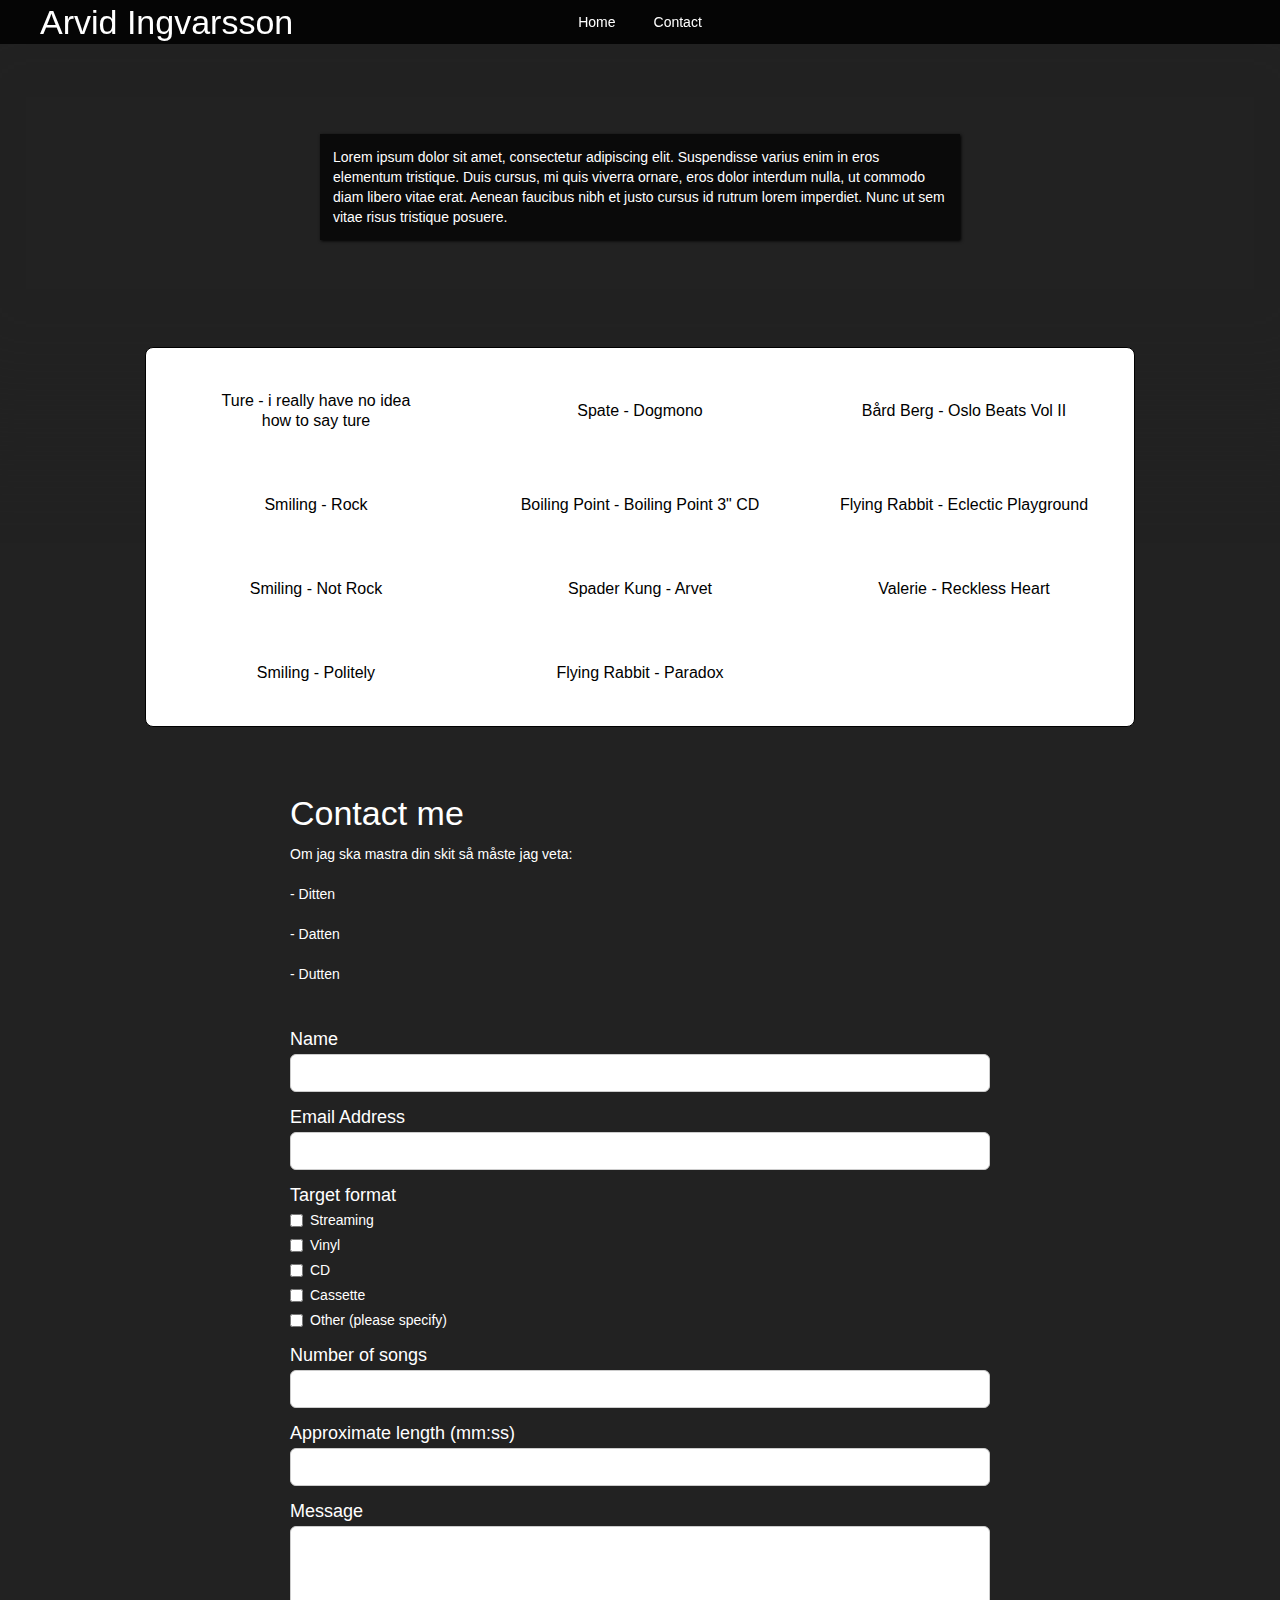
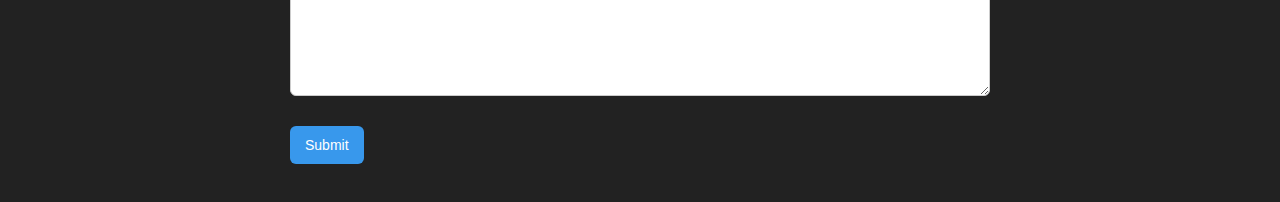
==== index.html @ 1d47afd8 "Update index.html" ====
<!DOCTYPE html>
<!-- This site was created in Webflow. https://www.webflow.com --><!-- Last Published: Thu Dec 22 2022 14:06:25 GMT+0000 (Coordinated Universal Time) -->
<html data-wf-domain="arvid-ingvarsson.webflow.io" data-wf-page="63764528695554fb6de596e9"
    data-wf-site="637645286955544e94e596e8">

<head>
    <meta charset="utf-8" />
    <title>Arvid Ingvarsson</title>
    <meta content="width=device-width, initial-scale=1" name="viewport" />
    <meta content="Webflow" name="generator" />
    <link href="/style.css"
        rel="stylesheet" type="text/css" />
    <script src="https://ajax.googleapis.com/ajax/libs/webfont/1.6.26/webfont.js" type="text/javascript"></script>
    <script
        type="text/javascript">WebFont.load({ google: { families: ["Jost:100,200,300,regular,500,600,700,800,900,100italic,200italic,300italic,italic,500italic,600italic,700italic,800italic,900italic:latin,latin-ext"] } });</script>
    <!--[if lt IE 9]><script src="https://cdnjs.cloudflare.com/ajax/libs/html5shiv/3.7.3/html5shiv.min.js" type="text/javascript"></script><![endif]-->
    <script
        type="text/javascript">!function (o, c) { var n = c.documentElement, t = " w-mod-"; n.className += t + "js", ("ontouchstart" in o || o.DocumentTouch && c instanceof DocumentTouch) && (n.className += t + "touch") }(window, document);</script>
    <!-- <link href="https://uploads-ssl.webflow.com/img/favicon.ico" rel="shortcut icon" type="image/x-icon" />
    <link href="https://uploads-ssl.webflow.com/img/webclip.png" rel="apple-touch-icon" /> -->
</head>

<body class="body-2">
    <div data-animation="default" data-collapse="small" data-duration="200" data-easing="ease" data-easing2="ease"
        role="banner" class="navbar-4 w-nav">
        <h1 id="w-node-_581e045d-7ded-e4a6-11c8-3d75b92030b4-6de596e9" class="heading-4">Arvid Ingvarsson</h1>
        <div id="w-node-_652a7ab5-27ba-e2b8-af39-406658486a33-6de596e9" class="container-5 w-container">
            <nav role="navigation" class="nav-menu-3 w-nav-menu"><a href="#Top" class="nav-link w-nav-link">Home</a><a
                    href="#email-form" class="nav-link w-nav-link">Contact</a></nav>
            <div class="menu-button-3 w-nav-button">
                <div class="w-icon-nav-menu"></div>
            </div>
        </div>
    </div>
    <div id="Top" class="section-2 wf-section">
        <div id="w-node-ce56a211-6509-45e3-735b-39c95b36dcf4-6de596e9" class="div-block-9"></div>
        <p id="w-node-_8fbb6ea8-fc81-1628-6301-e870577dead1-6de596e9" class="paragraph-3">Lorem ipsum dolor sit amet,
            consectetur adipiscing elit. Suspendisse varius enim in eros elementum tristique. Duis cursus, mi quis
            viverra ornare, eros dolor interdum nulla, ut commodo diam libero vitae erat. Aenean faucibus nibh et justo
            cursus id rutrum lorem imperdiet. Nunc ut sem vitae risus tristique posuere.</p>
        <div id="w-node-_9caab6cd-6261-a200-32ee-3266ea07e481-6de596e9" class="w-layout-grid grid-2">
            <div id="w-node-bbf49900-6c24-9973-2e50-70e42e6c3a2b-2e6c3a2b" class="w-layout-grid grid-4"><img
                    src="https://uploads-ssl.webflow.com/637645286955544e94e596e8/6377710eb7a7963993469aaa_Ture%201%20albumcover%20AM.png"
                    loading="lazy" id="w-node-bbf49900-6c24-9973-2e50-70e42e6c3a2c-2e6c3a2b" alt=""
                    sizes="(max-width: 479px) 182px, 300px"
                    srcset="https://uploads-ssl.webflow.com/637645286955544e94e596e8/6377710eb7a7963993469aaa_Ture%201%20albumcover%20AM-p-500.png 500w, https://uploads-ssl.webflow.com/637645286955544e94e596e8/6377710eb7a7963993469aaa_Ture%201%20albumcover%20AM.png 612w"
                    class="albumcover" />
                <div id="w-node-bbf49900-6c24-9973-2e50-70e42e6c3a2d-2e6c3a2b" class="albumtext">Ture - i really have no
                    idea <br /> how to say ture</div>
            </div>
            <div id="w-node-bbf49900-6c24-9973-2e50-70e42e6c3a2b-2e6c3a2b" class="w-layout-grid grid-4"><img
                    src="https://uploads-ssl.webflow.com/637645286955544e94e596e8/639352b4c3da34b19428854d_1.%20Cover.jpg"
                    loading="lazy" id="w-node-bbf49900-6c24-9973-2e50-70e42e6c3a2c-2e6c3a2b" alt=""
                    sizes="(max-width: 479px) 182px, 300px"
                    srcset="https://uploads-ssl.webflow.com/637645286955544e94e596e8/639352b4c3da34b19428854d_1.%20Cover-p-500.jpg 500w, https://uploads-ssl.webflow.com/637645286955544e94e596e8/639352b4c3da34b19428854d_1.%20Cover-p-800.jpg 800w, https://uploads-ssl.webflow.com/637645286955544e94e596e8/639352b4c3da34b19428854d_1.%20Cover-p-1080.jpg 1080w, https://uploads-ssl.webflow.com/637645286955544e94e596e8/639352b4c3da34b19428854d_1.%20Cover-p-1600.jpg 1600w, https://uploads-ssl.webflow.com/637645286955544e94e596e8/639352b4c3da34b19428854d_1.%20Cover.jpg 1625w"
                    class="albumcover" />
                <div id="w-node-bbf49900-6c24-9973-2e50-70e42e6c3a2d-2e6c3a2b" class="albumtext">Spate - Dogmono</div>
            </div>
            <div id="w-node-bbf49900-6c24-9973-2e50-70e42e6c3a2b-2e6c3a2b" class="w-layout-grid grid-4"><img
                    src="https://uploads-ssl.webflow.com/637645286955544e94e596e8/6377710ec7a7e91275d1af2a_Oslo%20Beats%20vol.2%20albumcover%20AM.png"
                    loading="lazy" id="w-node-bbf49900-6c24-9973-2e50-70e42e6c3a2c-2e6c3a2b" alt=""
                    sizes="(max-width: 479px) 182px, 300px"
                    srcset="https://uploads-ssl.webflow.com/637645286955544e94e596e8/6377710ec7a7e91275d1af2a_Oslo%20Beats%20vol.2%20albumcover%20AM-p-500.png 500w, https://uploads-ssl.webflow.com/637645286955544e94e596e8/6377710ec7a7e91275d1af2a_Oslo%20Beats%20vol.2%20albumcover%20AM.png 613w"
                    class="albumcover" />
                <div id="w-node-bbf49900-6c24-9973-2e50-70e42e6c3a2d-2e6c3a2b" class="albumtext">Bård Berg - Oslo Beats
                    Vol II</div>
            </div>
            <div id="w-node-bbf49900-6c24-9973-2e50-70e42e6c3a2b-2e6c3a2b" class="w-layout-grid grid-4"><img
                    src="https://uploads-ssl.webflow.com/637645286955544e94e596e8/63776d2639ff1ecfc03de0af_Rock%20albumcover%20AM.png"
                    loading="lazy" id="w-node-bbf49900-6c24-9973-2e50-70e42e6c3a2c-2e6c3a2b" alt=""
                    sizes="(max-width: 479px) 182px, 300px"
                    srcset="https://uploads-ssl.webflow.com/637645286955544e94e596e8/63776d2639ff1ecfc03de0af_Rock%20albumcover%20AM-p-500.png 500w, https://uploads-ssl.webflow.com/637645286955544e94e596e8/63776d2639ff1ecfc03de0af_Rock%20albumcover%20AM.png 612w"
                    class="albumcover" />
                <div id="w-node-bbf49900-6c24-9973-2e50-70e42e6c3a2d-2e6c3a2b" class="albumtext">Smiling - Rock</div>
            </div>
            <div id="w-node-bbf49900-6c24-9973-2e50-70e42e6c3a2b-2e6c3a2b" class="w-layout-grid grid-4"><img
                    src="https://uploads-ssl.webflow.com/637645286955544e94e596e8/639ce61a66f41617b5eb5b86_R-17719606-1615046240-5842.jpeg.jpeg"
                    loading="lazy" id="w-node-bbf49900-6c24-9973-2e50-70e42e6c3a2c-2e6c3a2b" alt=""
                    sizes="(max-width: 479px) 182px, 300px"
                    srcset="https://uploads-ssl.webflow.com/637645286955544e94e596e8/639ce61a66f41617b5eb5b86_R-17719606-1615046240-5842.jpeg-p-500.jpeg 500w, https://uploads-ssl.webflow.com/637645286955544e94e596e8/639ce61a66f41617b5eb5b86_R-17719606-1615046240-5842.jpeg.jpeg 600w"
                    class="albumcover" />
                <div id="w-node-bbf49900-6c24-9973-2e50-70e42e6c3a2d-2e6c3a2b" class="albumtext">Boiling Point - Boiling
                    Point 3&quot; CD</div>
            </div>
            <div id="w-node-bbf49900-6c24-9973-2e50-70e42e6c3a2b-2e6c3a2b" class="w-layout-grid grid-4"><img
                    src="https://uploads-ssl.webflow.com/637645286955544e94e596e8/637786628dbc351fea19c831_Eclectic%20Playground%20albumcover%20AM.png"
                    loading="lazy" id="w-node-bbf49900-6c24-9973-2e50-70e42e6c3a2c-2e6c3a2b" alt=""
                    sizes="(max-width: 479px) 182px, 300px"
                    srcset="https://uploads-ssl.webflow.com/637645286955544e94e596e8/637786628dbc351fea19c831_Eclectic%20Playground%20albumcover%20AM-p-500.png 500w, https://uploads-ssl.webflow.com/637645286955544e94e596e8/637786628dbc351fea19c831_Eclectic%20Playground%20albumcover%20AM.png 612w"
                    class="albumcover" />
                <div id="w-node-bbf49900-6c24-9973-2e50-70e42e6c3a2d-2e6c3a2b" class="albumtext">Flying Rabbit -
                    Eclectic Playground</div>
            </div>
            <div id="w-node-bbf49900-6c24-9973-2e50-70e42e6c3a2b-2e6c3a2b" class="w-layout-grid grid-4"><img
                    src="https://uploads-ssl.webflow.com/637645286955544e94e596e8/6377710e2e01c59d295b48eb_Not%20Rock%20albumcover%20AM.png"
                    loading="lazy" id="w-node-bbf49900-6c24-9973-2e50-70e42e6c3a2c-2e6c3a2b" alt=""
                    sizes="(max-width: 479px) 182px, 300px"
                    srcset="https://uploads-ssl.webflow.com/637645286955544e94e596e8/6377710e2e01c59d295b48eb_Not%20Rock%20albumcover%20AM-p-500.png 500w, https://uploads-ssl.webflow.com/637645286955544e94e596e8/6377710e2e01c59d295b48eb_Not%20Rock%20albumcover%20AM-p-800.png 800w, https://uploads-ssl.webflow.com/637645286955544e94e596e8/6377710e2e01c59d295b48eb_Not%20Rock%20albumcover%20AM.png 877w"
                    class="albumcover" />
                <div id="w-node-bbf49900-6c24-9973-2e50-70e42e6c3a2d-2e6c3a2b" class="albumtext">Smiling - Not Rock
                </div>
            </div>
            <div id="w-node-bbf49900-6c24-9973-2e50-70e42e6c3a2b-2e6c3a2b" class="w-layout-grid grid-4"><img
                    src="https://uploads-ssl.webflow.com/637645286955544e94e596e8/6377710ec7a7e92412d1af2b_Arvet%20albumcover%20AM.png"
                    loading="lazy" id="w-node-bbf49900-6c24-9973-2e50-70e42e6c3a2c-2e6c3a2b" alt=""
                    sizes="(max-width: 479px) 182px, 300px"
                    srcset="https://uploads-ssl.webflow.com/637645286955544e94e596e8/6377710ec7a7e92412d1af2b_Arvet%20albumcover%20AM-p-500.png 500w, https://uploads-ssl.webflow.com/637645286955544e94e596e8/6377710ec7a7e92412d1af2b_Arvet%20albumcover%20AM.png 612w"
                    class="albumcover" />
                <div id="w-node-bbf49900-6c24-9973-2e50-70e42e6c3a2d-2e6c3a2b" class="albumtext">Spader Kung - Arvet
                </div>
            </div>
            <div id="w-node-bbf49900-6c24-9973-2e50-70e42e6c3a2b-2e6c3a2b" class="w-layout-grid grid-4"><img
                    src="https://uploads-ssl.webflow.com/637645286955544e94e596e8/637786613a20ba01862d1e10_Reckless%20Heart%20albumcover%20AM.png"
                    loading="lazy" id="w-node-bbf49900-6c24-9973-2e50-70e42e6c3a2c-2e6c3a2b" alt=""
                    sizes="(max-width: 479px) 182px, 300px"
                    srcset="https://uploads-ssl.webflow.com/637645286955544e94e596e8/637786613a20ba01862d1e10_Reckless%20Heart%20albumcover%20AM-p-500.png 500w, https://uploads-ssl.webflow.com/637645286955544e94e596e8/637786613a20ba01862d1e10_Reckless%20Heart%20albumcover%20AM.png 613w"
                    class="albumcover" />
                <div id="w-node-bbf49900-6c24-9973-2e50-70e42e6c3a2d-2e6c3a2b" class="albumtext">Valerie - Reckless
                    Heart</div>
            </div>
            <div id="w-node-bbf49900-6c24-9973-2e50-70e42e6c3a2b-2e6c3a2b" class="w-layout-grid grid-4"><img
                    src="https://uploads-ssl.webflow.com/637645286955544e94e596e8/6377710e2c8a5c05e8183d41_Politely%20albumcover%20AM.png"
                    loading="lazy" id="w-node-bbf49900-6c24-9973-2e50-70e42e6c3a2c-2e6c3a2b" alt=""
                    sizes="(max-width: 479px) 182px, 300px"
                    srcset="https://uploads-ssl.webflow.com/637645286955544e94e596e8/6377710e2c8a5c05e8183d41_Politely%20albumcover%20AM-p-500.png 500w, https://uploads-ssl.webflow.com/637645286955544e94e596e8/6377710e2c8a5c05e8183d41_Politely%20albumcover%20AM.png 613w"
                    class="albumcover" />
                <div id="w-node-bbf49900-6c24-9973-2e50-70e42e6c3a2d-2e6c3a2b" class="albumtext">Smiling - Politely
                </div>
            </div>
            <div id="w-node-bbf49900-6c24-9973-2e50-70e42e6c3a2b-2e6c3a2b" class="w-layout-grid grid-4"><img
                    src="https://uploads-ssl.webflow.com/637645286955544e94e596e8/6377866215fcfe7c5c0c8e06_Paradox%20albumcover%20AM.png"
                    loading="lazy" id="w-node-bbf49900-6c24-9973-2e50-70e42e6c3a2c-2e6c3a2b" alt=""
                    sizes="(max-width: 479px) 182px, 300px"
                    srcset="https://uploads-ssl.webflow.com/637645286955544e94e596e8/6377866215fcfe7c5c0c8e06_Paradox%20albumcover%20AM-p-500.png 500w, https://uploads-ssl.webflow.com/637645286955544e94e596e8/6377866215fcfe7c5c0c8e06_Paradox%20albumcover%20AM.png 612w"
                    class="albumcover" />
                <div id="w-node-bbf49900-6c24-9973-2e50-70e42e6c3a2d-2e6c3a2b" class="albumtext">Flying Rabbit - Paradox
                </div>
            </div>
        </div>
    </div>
    <div class="form-block w-form">
        <form action="https://formsubmit.co/your@email.com" method="POST" />
        <form id="email-form" name="email-form" data-name="Email Form" method="get" class="form">
            <h2 class="contact">Contact me</h2>
            <p class="paragraph-2">Om jag ska mastra din skit så måste jag veta:<br /><br /> - Ditten<br /><br /> -
                Datten<br /><br /> - Dutten<br />‍<br /></p><label for="name"
                class="form-field-label">Name</label><input type="text" class="text-field w-input" maxlength="256"
                name="name" data-name="Name" placeholder="" id="name" required="" /><label for="email"
                class="form-field-label">Email Address</label><input type="email" class="text-field w-input"
                maxlength="256" name="email" data-name="Email" placeholder="" id="email" required="" /><label
                for="name-2" class="form-field-label">Target format</label><label class="w-checkbox"><input
                    type="checkbox" id="Streaming" name="Streaming" data-name="Streaming"
                    class="w-checkbox-input" /><span class="w-form-label" for="Streaming">Streaming</span></label><label
                class="w-checkbox"><input type="checkbox" id="Vinyl" name="Vinyl" data-name="Vinyl"
                    class="w-checkbox-input" /><span class="w-form-label" for="Vinyl">Vinyl</span></label><label
                class="w-checkbox"><input type="checkbox" id="CD" name="CD" data-name="CD"
                    class="w-checkbox-input" /><span class="w-form-label" for="CD">CD</span></label><label
                class="w-checkbox"><input type="checkbox" id="Cassette" name="Cassette" data-name="Cassette"
                    class="w-checkbox-input" /><span class="w-form-label" for="Cassette">Cassette</span></label><label
                class="w-checkbox"><input type="checkbox" id="Other" name="Other" data-name="Other"
                    class="w-checkbox-input" /><span class="w-form-label" for="Other">Other (please
                    specify)</span></label><label for="Number-of-songs" class="form-field-label">Number of
                songs</label><input type="number" class="text-field w-input" maxlength="256" name="Number-of-songs"
                data-name="Number of songs" placeholder="" id="Number-of-songs" /><label for="Approximate-length"
                class="form-field-label">Approximate length (mm:ss)</label><input type="text" class="text-field w-input"
                maxlength="256" name="Approximate-length" data-name="Approximate length" placeholder=""
                id="Approximate-length" /><label for="Message" class="form-field-label">Message</label><textarea
                id="Message" name="Message" maxlength="5000" placeholder="" required="" data-name="Message"
                class="textarea w-input"></textarea><input type="submit" value="Submit" data-wait="Please wait..."
                class="submit-button w-button" />
        </form>
        <div class="success-message-2 w-form-done">
            <div>Thank you! Your submission has been received!</div>
        </div>
        <div class="error-message w-form-fail">
            <div>Oops! Something went wrong while submitting.</div>
        </div>
    </div>
    <script src="https://d3e54v103j8qbb.cloudfront.net/js/jquery-3.5.1.min.dc5e7f18c8.js?site=637645286955544e94e596e8"
        type="text/javascript" integrity="sha256-9/aliU8dGd2tb6OSsuzixeV4y/faTqgFtohetphbbj0="
        crossorigin="anonymous"></script>
    <script src="/script.js"
        type="text/javascript"></script>
    <!--[if lte IE 9]><script src="//cdnjs.cloudflare.com/ajax/libs/placeholders/3.0.2/placeholders.min.js"></script><![endif]-->
</body>

</html>
---- style.css ----
/* Generated on: Thu Dec 22 2022 14:06:25 GMT+0000 (Coordinated Universal Time) */
/* ==========================================================================
   normalize.css v3.0.3 | MIT License | github.com/necolas/normalize.css 
   ========================================================================== */
/*! normalize.css v3.0.3 | MIT License | github.com/necolas/normalize.css */html{font-family:sans-serif;-ms-text-size-adjust:100%;-webkit-text-size-adjust:100%}body{margin:0}article,aside,details,figcaption,figure,footer,header,hgroup,main,menu,nav,section,summary{display:block}audio,canvas,progress,video{display:inline-block;vertical-align:baseline}audio:not([controls]){display:none;height:0}[hidden],template{display:none}a{background-color:transparent}a:active,a:hover{outline:0}abbr[title]{border-bottom:1px dotted}b,strong{font-weight:bold}dfn{font-style:italic}h1{font-size:2em;margin:.67em 0}mark{background:#ff0;color:#000}small{font-size:80%}sub,sup{font-size:75%;line-height:0;position:relative;vertical-align:baseline}sup{top:-0.5em}sub{bottom:-0.25em}img{border:0}svg:not(:root){overflow:hidden}figure{margin:1em 40px}hr{box-sizing:content-box;height:0}pre{overflow:auto}code,kbd,pre,samp{font-family:monospace, monospace;font-size:1em}button,input,optgroup,select,textarea{color:inherit;font:inherit;margin:0}button{overflow:visible}button,select{text-transform:none}button,html input[type="button"],input[type="reset"]{-webkit-appearance:button;cursor:pointer}button[disabled],html input[disabled]{cursor:default}button::-moz-focus-inner,input::-moz-focus-inner{border:0;padding:0}input{line-height:normal}input[type='checkbox'],input[type='radio']{box-sizing:border-box;padding:0}input[type='number']::-webkit-inner-spin-button,input[type='number']::-webkit-outer-spin-button{height:auto}input[type='search']{-webkit-appearance:none}input[type='search']::-webkit-search-cancel-button,input[type='search']::-webkit-search-decoration{-webkit-appearance:none}fieldset{border:1px solid #c0c0c0;margin:0 2px;padding:.35em .625em .75em}legend{border:0;padding:0}textarea{overflow:auto}optgroup{font-weight:bold}table{border-collapse:collapse;border-spacing:0}td,th{padding:0}

/* ==========================================================================
   Start of base Webflow CSS - If you're looking for some ultra-clean CSS, skip the boilerplate and see the unminified code below.
   ========================================================================== */
   @font-face{font-family:'webflow-icons';src:url("[data-uri]") format('truetype');font-weight:normal;font-style:normal}[class^="w-icon-"],[class*=" w-icon-"]{font-family:'webflow-icons' !important;speak:none;font-style:normal;font-weight:normal;font-variant:normal;text-transform:none;line-height:1;-webkit-font-smoothing:antialiased;-moz-osx-font-smoothing:grayscale}.w-icon-slider-right:before{content:"\e600"}.w-icon-slider-left:before{content:"\e601"}.w-icon-nav-menu:before{content:"\e602"}.w-icon-arrow-down:before,.w-icon-dropdown-toggle:before{content:"\e603"}.w-icon-file-upload-remove:before{content:"\e900"}.w-icon-file-upload-icon:before{content:"\e903"}*{-webkit-box-sizing:border-box;-moz-box-sizing:border-box;box-sizing:border-box}html{height:100%}body{margin:0;min-height:100%;background-color:#fff;font-family:Arial,sans-serif;font-size:14px;line-height:20px;color:#333}img{max-width:100%;vertical-align:middle;display:inline-block}html.w-mod-touch *{background-attachment:scroll !important}.w-block{display:block}.w-inline-block{max-width:100%;display:inline-block}.w-clearfix:before,.w-clearfix:after{content:" ";display:table;grid-column-start:1;grid-row-start:1;grid-column-end:2;grid-row-end:2}.w-clearfix:after{clear:both}.w-hidden{display:none}.w-button{display:inline-block;padding:9px 15px;background-color:#3898EC;color:white;border:0;line-height:inherit;text-decoration:none;cursor:pointer;border-radius:0}input.w-button{-webkit-appearance:button}html[data-w-dynpage] [data-w-cloak]{color:transparent !important}.w-webflow-badge,.w-webflow-badge *{position:static;left:auto;top:auto;right:auto;bottom:auto;z-index:auto;display:block;visibility:visible;overflow:visible;overflow-x:visible;overflow-y:visible;box-sizing:border-box;width:auto;height:auto;max-height:none;max-width:none;min-height:0;min-width:0;margin:0;padding:0;float:none;clear:none;border:0 none transparent;border-radius:0;background:none;background-image:none;background-position:0% 0%;background-size:auto auto;background-repeat:repeat;background-origin:padding-box;background-clip:border-box;background-attachment:scroll;background-color:transparent;box-shadow:none;opacity:1;transform:none;transition:none;direction:ltr;font-family:inherit;font-weight:inherit;color:inherit;font-size:inherit;line-height:inherit;font-style:inherit;font-variant:inherit;text-align:inherit;letter-spacing:inherit;text-decoration:inherit;text-indent:0;text-transform:inherit;list-style-type:disc;text-shadow:none;font-smoothing:auto;vertical-align:baseline;cursor:inherit;white-space:inherit;word-break:normal;word-spacing:normal;word-wrap:normal}.w-webflow-badge{position:fixed !important;display:inline-block !important;visibility:visible !important;z-index:2147483647 !important;top:auto !important;right:12px !important;bottom:12px !important;left:auto !important;color:#AAADB0 !important;background-color:#fff !important;border-radius:3px !important;padding:6px 8px 6px 6px !important;font-size:12px !important;opacity:1 !important;line-height:14px !important;text-decoration:none !important;transform:none !important;margin:0 !important;width:auto !important;height:auto !important;overflow:visible !important;white-space:nowrap;box-shadow:0 0 0 1px rgba(0,0,0,0.1),0 1px 3px rgba(0,0,0,0.1);cursor:pointer}.w-webflow-badge>img{display:inline-block !important;visibility:visible !important;opacity:1 !important;vertical-align:middle !important}h1,h2,h3,h4,h5,h6{font-weight:bold;margin-bottom:10px}h1{font-size:38px;line-height:44px;margin-top:20px}h2{font-size:32px;line-height:36px;margin-top:20px}h3{font-size:24px;line-height:30px;margin-top:20px}h4{font-size:18px;line-height:24px;margin-top:10px}h5{font-size:14px;line-height:20px;margin-top:10px}h6{font-size:12px;line-height:18px;margin-top:10px}p{margin-top:0;margin-bottom:10px}blockquote{margin:0 0 10px 0;padding:10px 20px;border-left:5px solid #E2E2E2;font-size:18px;line-height:22px}figure{margin:0;margin-bottom:10px}figcaption{margin-top:5px;text-align:center}ul,ol{margin-top:0px;margin-bottom:10px;padding-left:40px}.w-list-unstyled{padding-left:0;list-style:none}.w-embed:before,.w-embed:after{content:" ";display:table;grid-column-start:1;grid-row-start:1;grid-column-end:2;grid-row-end:2}.w-embed:after{clear:both}.w-video{width:100%;position:relative;padding:0}.w-video iframe,.w-video object,.w-video embed{position:absolute;top:0;left:0;width:100%;height:100%;border:none}fieldset{padding:0;margin:0;border:0}button,[type='button'],[type='reset']{border:0;cursor:pointer;-webkit-appearance:button}.w-form{margin:0 0 15px}.w-form-done{display:none;padding:20px;text-align:center;background-color:#dddddd}.w-form-fail{display:none;margin-top:10px;padding:10px;background-color:#ffdede}label{display:block;margin-bottom:5px;font-weight:bold}.w-input,.w-select{display:block;width:100%;height:38px;padding:8px 12px;margin-bottom:10px;font-size:14px;line-height:1.42857143;color:#333333;vertical-align:middle;background-color:#ffffff;border:1px solid #cccccc}.w-input:-moz-placeholder,.w-select:-moz-placeholder{color:#999}.w-input::-moz-placeholder,.w-select::-moz-placeholder{color:#999;opacity:1}.w-input:-ms-input-placeholder,.w-select:-ms-input-placeholder{color:#999}.w-input::-webkit-input-placeholder,.w-select::-webkit-input-placeholder{color:#999}.w-input:focus,.w-select:focus{border-color:#3898EC;outline:0}.w-input[disabled],.w-select[disabled],.w-input[readonly],.w-select[readonly],fieldset[disabled] .w-input,fieldset[disabled] .w-select{cursor:not-allowed}.w-input[disabled]:not(.w-input-disabled),.w-select[disabled]:not(.w-input-disabled),.w-input[readonly],.w-select[readonly],fieldset[disabled]:not(.w-input-disabled) .w-input,fieldset[disabled]:not(.w-input-disabled) .w-select{background-color:#eeeeee}textarea.w-input,textarea.w-select{height:auto}.w-select{background-color:#f3f3f3}.w-select[multiple]{height:auto}.w-form-label{display:inline-block;cursor:pointer;font-weight:normal;margin-bottom:0px}.w-radio{display:block;margin-bottom:5px;padding-left:20px}.w-radio:before,.w-radio:after{content:" ";display:table;grid-column-start:1;grid-row-start:1;grid-column-end:2;grid-row-end:2}.w-radio:after{clear:both}.w-radio-input{margin:4px 0 0;margin-top:1px \9;line-height:normal;float:left;margin-left:-20px}.w-radio-input{margin-top:3px}.w-file-upload{display:block;margin-bottom:10px}.w-file-upload-input{width:.1px;height:.1px;opacity:0;overflow:hidden;position:absolute;z-index:-100}.w-file-upload-default,.w-file-upload-uploading,.w-file-upload-success{display:inline-block;color:#333333}.w-file-upload-error{display:block;margin-top:10px}.w-file-upload-default.w-hidden,.w-file-upload-uploading.w-hidden,.w-file-upload-error.w-hidden,.w-file-upload-success.w-hidden{display:none}.w-file-upload-uploading-btn{display:flex;font-size:14px;font-weight:normal;cursor:pointer;margin:0;padding:8px 12px;border:1px solid #cccccc;background-color:#fafafa}.w-file-upload-file{display:flex;flex-grow:1;justify-content:space-between;margin:0;padding:8px 9px 8px 11px;border:1px solid #cccccc;background-color:#fafafa}.w-file-upload-file-name{font-size:14px;font-weight:normal;display:block}.w-file-remove-link{margin-top:3px;margin-left:10px;width:auto;height:auto;padding:3px;display:block;cursor:pointer}.w-icon-file-upload-remove{margin:auto;font-size:10px}.w-file-upload-error-msg{display:inline-block;color:#ea384c;padding:2px 0}.w-file-upload-info{display:inline-block;line-height:38px;padding:0 12px}.w-file-upload-label{display:inline-block;font-size:14px;font-weight:normal;cursor:pointer;margin:0;padding:8px 12px;border:1px solid #cccccc;background-color:#fafafa}.w-icon-file-upload-icon,.w-icon-file-upload-uploading{display:inline-block;margin-right:8px;width:20px}.w-icon-file-upload-uploading{height:20px}.w-container{margin-left:auto;margin-right:auto;max-width:940px}.w-container:before,.w-container:after{content:" ";display:table;grid-column-start:1;grid-row-start:1;grid-column-end:2;grid-row-end:2}.w-container:after{clear:both}.w-container .w-row{margin-left:-10px;margin-right:-10px}.w-row:before,.w-row:after{content:" ";display:table;grid-column-start:1;grid-row-start:1;grid-column-end:2;grid-row-end:2}.w-row:after{clear:both}.w-row .w-row{margin-left:0;margin-right:0}.w-col{position:relative;float:left;width:100%;min-height:1px;padding-left:10px;padding-right:10px}.w-col .w-col{padding-left:0;padding-right:0}.w-col-1{width:8.33333333%}.w-col-2{width:16.66666667%}.w-col-3{width:25%}.w-col-4{width:33.33333333%}.w-col-5{width:41.66666667%}.w-col-6{width:50%}.w-col-7{width:58.33333333%}.w-col-8{width:66.66666667%}.w-col-9{width:75%}.w-col-10{width:83.33333333%}.w-col-11{width:91.66666667%}.w-col-12{width:100%}.w-hidden-main{display:none !important}@media screen and (max-width:991px){.w-container{max-width:728px}.w-hidden-main{display:inherit !important}.w-hidden-medium{display:none !important}.w-col-medium-1{width:8.33333333%}.w-col-medium-2{width:16.66666667%}.w-col-medium-3{width:25%}.w-col-medium-4{width:33.33333333%}.w-col-medium-5{width:41.66666667%}.w-col-medium-6{width:50%}.w-col-medium-7{width:58.33333333%}.w-col-medium-8{width:66.66666667%}.w-col-medium-9{width:75%}.w-col-medium-10{width:83.33333333%}.w-col-medium-11{width:91.66666667%}.w-col-medium-12{width:100%}.w-col-stack{width:100%;left:auto;right:auto}}@media screen and (max-width:767px){.w-hidden-main{display:inherit !important}.w-hidden-medium{display:inherit !important}.w-hidden-small{display:none !important}.w-row,.w-container .w-row{margin-left:0;margin-right:0}.w-col{width:100%;left:auto;right:auto}.w-col-small-1{width:8.33333333%}.w-col-small-2{width:16.66666667%}.w-col-small-3{width:25%}.w-col-small-4{width:33.33333333%}.w-col-small-5{width:41.66666667%}.w-col-small-6{width:50%}.w-col-small-7{width:58.33333333%}.w-col-small-8{width:66.66666667%}.w-col-small-9{width:75%}.w-col-small-10{width:83.33333333%}.w-col-small-11{width:91.66666667%}.w-col-small-12{width:100%}}@media screen and (max-width:479px){.w-container{max-width:none}.w-hidden-main{display:inherit !important}.w-hidden-medium{display:inherit !important}.w-hidden-small{display:inherit !important}.w-hidden-tiny{display:none !important}.w-col{width:100%}.w-col-tiny-1{width:8.33333333%}.w-col-tiny-2{width:16.66666667%}.w-col-tiny-3{width:25%}.w-col-tiny-4{width:33.33333333%}.w-col-tiny-5{width:41.66666667%}.w-col-tiny-6{width:50%}.w-col-tiny-7{width:58.33333333%}.w-col-tiny-8{width:66.66666667%}.w-col-tiny-9{width:75%}.w-col-tiny-10{width:83.33333333%}.w-col-tiny-11{width:91.66666667%}.w-col-tiny-12{width:100%}}.w-widget{position:relative}.w-widget-map{width:100%;height:400px}.w-widget-map label{width:auto;display:inline}.w-widget-map img{max-width:inherit}.w-widget-map .gm-style-iw{text-align:center}.w-widget-map .gm-style-iw>button{display:none !important}.w-widget-twitter{overflow:hidden}.w-widget-twitter-count-shim{display:inline-block;vertical-align:top;position:relative;width:28px;height:20px;text-align:center;background:white;border:#758696 solid 1px;border-radius:3px}.w-widget-twitter-count-shim *{pointer-events:none;-webkit-user-select:none;-moz-user-select:none;-ms-user-select:none;user-select:none}.w-widget-twitter-count-shim .w-widget-twitter-count-inner{position:relative;font-size:15px;line-height:12px;text-align:center;color:#999;font-family:serif}.w-widget-twitter-count-shim .w-widget-twitter-count-clear{position:relative;display:block}.w-widget-twitter-count-shim.w--large{width:36px;height:28px}.w-widget-twitter-count-shim.w--large .w-widget-twitter-count-inner{font-size:18px;line-height:18px}.w-widget-twitter-count-shim:not(.w--vertical){margin-left:5px;margin-right:8px}.w-widget-twitter-count-shim:not(.w--vertical).w--large{margin-left:6px}.w-widget-twitter-count-shim:not(.w--vertical):before,.w-widget-twitter-count-shim:not(.w--vertical):after{top:50%;left:0;border:solid transparent;content:' ';height:0;width:0;position:absolute;pointer-events:none}.w-widget-twitter-count-shim:not(.w--vertical):before{border-color:rgba(117,134,150,0);border-right-color:#5d6c7b;border-width:4px;margin-left:-9px;margin-top:-4px}.w-widget-twitter-count-shim:not(.w--vertical).w--large:before{border-width:5px;margin-left:-10px;margin-top:-5px}.w-widget-twitter-count-shim:not(.w--vertical):after{border-color:rgba(255,255,255,0);border-right-color:white;border-width:4px;margin-left:-8px;margin-top:-4px}.w-widget-twitter-count-shim:not(.w--vertical).w--large:after{border-width:5px;margin-left:-9px;margin-top:-5px}.w-widget-twitter-count-shim.w--vertical{width:61px;height:33px;margin-bottom:8px}.w-widget-twitter-count-shim.w--vertical:before,.w-widget-twitter-count-shim.w--vertical:after{top:100%;left:50%;border:solid transparent;content:' ';height:0;width:0;position:absolute;pointer-events:none}.w-widget-twitter-count-shim.w--vertical:before{border-color:rgba(117,134,150,0);border-top-color:#5d6c7b;border-width:5px;margin-left:-5px}.w-widget-twitter-count-shim.w--vertical:after{border-color:rgba(255,255,255,0);border-top-color:white;border-width:4px;margin-left:-4px}.w-widget-twitter-count-shim.w--vertical .w-widget-twitter-count-inner{font-size:18px;line-height:22px}.w-widget-twitter-count-shim.w--vertical.w--large{width:76px}.w-background-video{position:relative;overflow:hidden;height:500px;color:white}.w-background-video>video{background-size:cover;background-position:50% 50%;position:absolute;margin:auto;width:100%;height:100%;right:-100%;bottom:-100%;top:-100%;left:-100%;object-fit:cover;z-index:-100}.w-background-video>video::-webkit-media-controls-start-playback-button{display:none !important;-webkit-appearance:none}.w-background-video--control{position:absolute;bottom:1em;right:1em;background-color:transparent;padding:0}.w-background-video--control>[hidden]{display:none !important}.w-slider{position:relative;height:300px;text-align:center;background:#dddddd;clear:both;-webkit-tap-highlight-color:rgba(0,0,0,0);tap-highlight-color:rgba(0,0,0,0)}.w-slider-mask{position:relative;display:block;overflow:hidden;z-index:1;left:0;right:0;height:100%;white-space:nowrap}.w-slide{position:relative;display:inline-block;vertical-align:top;width:100%;height:100%;white-space:normal;text-align:left}.w-slider-nav{position:absolute;z-index:2;top:auto;right:0;bottom:0;left:0;margin:auto;padding-top:10px;height:40px;text-align:center;-webkit-tap-highlight-color:rgba(0,0,0,0);tap-highlight-color:rgba(0,0,0,0)}.w-slider-nav.w-round>div{border-radius:100%}.w-slider-nav.w-num>div{width:auto;height:auto;padding:.2em .5em;font-size:inherit;line-height:inherit}.w-slider-nav.w-shadow>div{box-shadow:0 0 3px rgba(51,51,51,0.4)}.w-slider-nav-invert{color:#fff}.w-slider-nav-invert>div{background-color:rgba(34,34,34,0.4)}.w-slider-nav-invert>div.w-active{background-color:#222}.w-slider-dot{position:relative;display:inline-block;width:1em;height:1em;background-color:rgba(255,255,255,0.4);cursor:pointer;margin:0 3px .5em;transition:background-color 100ms,color 100ms}.w-slider-dot.w-active{background-color:#fff}.w-slider-dot:focus{outline:none;box-shadow:0 0 0 2px #fff}.w-slider-dot:focus.w-active{box-shadow:none}.w-slider-arrow-left,.w-slider-arrow-right{position:absolute;width:80px;top:0;right:0;bottom:0;left:0;margin:auto;cursor:pointer;overflow:hidden;color:white;font-size:40px;-webkit-tap-highlight-color:rgba(0,0,0,0);tap-highlight-color:rgba(0,0,0,0);-webkit-user-select:none;-moz-user-select:none;-ms-user-select:none;user-select:none}.w-slider-arrow-left [class^='w-icon-'],.w-slider-arrow-right [class^='w-icon-'],.w-slider-arrow-left [class*=' w-icon-'],.w-slider-arrow-right [class*=' w-icon-']{position:absolute}.w-slider-arrow-left:focus,.w-slider-arrow-right:focus{outline:0}.w-slider-arrow-left{z-index:3;right:auto}.w-slider-arrow-right{z-index:4;left:auto}.w-icon-slider-left,.w-icon-slider-right{top:0;right:0;bottom:0;left:0;margin:auto;width:1em;height:1em}.w-slider-aria-label{border:0;clip:rect(0 0 0 0);height:1px;margin:-1px;overflow:hidden;padding:0;position:absolute;width:1px}.w-slider-force-show{display:block !important}.w-dropdown{display:inline-block;position:relative;text-align:left;margin-left:auto;margin-right:auto;z-index:900}.w-dropdown-btn,.w-dropdown-toggle,.w-dropdown-link{position:relative;vertical-align:top;text-decoration:none;color:#222222;padding:20px;text-align:left;margin-left:auto;margin-right:auto;white-space:nowrap}.w-dropdown-toggle{-webkit-user-select:none;-moz-user-select:none;-ms-user-select:none;user-select:none;display:inline-block;cursor:pointer;padding-right:40px}.w-dropdown-toggle:focus{outline:0}.w-icon-dropdown-toggle{position:absolute;top:0;right:0;bottom:0;margin:auto;margin-right:20px;width:1em;height:1em}.w-dropdown-list{position:absolute;background:#dddddd;display:none;min-width:100%}.w-dropdown-list.w--open{display:block}.w-dropdown-link{padding:10px 20px;display:block;color:#222222}.w-dropdown-link.w--current{color:#0082f3}.w-dropdown-link:focus{outline:0}@media screen and (max-width:767px){.w-nav-brand{padding-left:10px}}.w-lightbox-backdrop{color:#000;cursor:auto;font-family:serif;font-size:medium;font-style:normal;font-variant:normal;font-weight:normal;letter-spacing:normal;line-height:normal;list-style:disc;text-align:start;text-indent:0;text-shadow:none;text-transform:none;visibility:visible;white-space:normal;word-break:normal;word-spacing:normal;word-wrap:normal;position:fixed;top:0;right:0;bottom:0;left:0;color:#fff;font-family:"Helvetica Neue",Helvetica,Ubuntu,"Segoe UI",Verdana,sans-serif;font-size:17px;line-height:1.2;font-weight:300;text-align:center;background:rgba(0,0,0,0.9);z-index:2000;outline:0;opacity:0;-webkit-user-select:none;-moz-user-select:none;-ms-user-select:none;-webkit-tap-highlight-color:transparent;-webkit-transform:translate(0, 0)}.w-lightbox-backdrop,.w-lightbox-container{height:100%;overflow:auto;-webkit-overflow-scrolling:touch}.w-lightbox-content{position:relative;height:100vh;overflow:hidden}.w-lightbox-view{position:absolute;width:100vw;height:100vh;opacity:0}.w-lightbox-view:before{content:"";height:100vh}.w-lightbox-group,.w-lightbox-group .w-lightbox-view,.w-lightbox-group .w-lightbox-view:before{height:86vh}.w-lightbox-frame,.w-lightbox-view:before{display:inline-block;vertical-align:middle}.w-lightbox-figure{position:relative;margin:0}.w-lightbox-group .w-lightbox-figure{cursor:pointer}.w-lightbox-img{width:auto;height:auto;max-width:none}.w-lightbox-image{display:block;float:none;max-width:100vw;max-height:100vh}.w-lightbox-group .w-lightbox-image{max-height:86vh}.w-lightbox-caption{position:absolute;right:0;bottom:0;left:0;padding:.5em 1em;background:rgba(0,0,0,0.4);text-align:left;text-overflow:ellipsis;white-space:nowrap;overflow:hidden}.w-lightbox-embed{position:absolute;top:0;right:0;bottom:0;left:0;width:100%;height:100%}.w-lightbox-control{position:absolute;top:0;width:4em;background-size:24px;background-repeat:no-repeat;background-position:center;cursor:pointer;-webkit-transition:all .3s;transition:all .3s}.w-lightbox-left{display:none;bottom:0;left:0;background-image:url("[data-uri]")}.w-lightbox-right{display:none;right:0;bottom:0;background-image:url("[data-uri]")}.w-lightbox-close{right:0;height:2.6em;background-image:url("[data-uri]");background-size:18px}.w-lightbox-strip{position:absolute;bottom:0;left:0;right:0;padding:0 1vh;line-height:0;white-space:nowrap;overflow-x:auto;overflow-y:hidden}.w-lightbox-item{display:inline-block;width:10vh;padding:2vh 1vh;box-sizing:content-box;cursor:pointer;-webkit-transform:translate3d(0, 0, 0)}.w-lightbox-active{opacity:.3}.w-lightbox-thumbnail{position:relative;height:10vh;background:#222;overflow:hidden}.w-lightbox-thumbnail-image{position:absolute;top:0;left:0}.w-lightbox-thumbnail .w-lightbox-tall{top:50%;width:100%;-webkit-transform:translate(0, -50%);-ms-transform:translate(0, -50%);transform:translate(0, -50%)}.w-lightbox-thumbnail .w-lightbox-wide{left:50%;height:100%;-webkit-transform:translate(-50%, 0);-ms-transform:translate(-50%, 0);transform:translate(-50%, 0)}.w-lightbox-spinner{position:absolute;top:50%;left:50%;box-sizing:border-box;width:40px;height:40px;margin-top:-20px;margin-left:-20px;border:5px solid rgba(0,0,0,0.4);border-radius:50%;-webkit-animation:spin .8s infinite linear;animation:spin .8s infinite linear}.w-lightbox-spinner:after{content:"";position:absolute;top:-4px;right:-4px;bottom:-4px;left:-4px;border:3px solid transparent;border-bottom-color:#fff;border-radius:50%}.w-lightbox-hide{display:none}.w-lightbox-noscroll{overflow:hidden}@media (min-width:768px){.w-lightbox-content{height:96vh;margin-top:2vh}.w-lightbox-view,.w-lightbox-view:before{height:96vh}.w-lightbox-group,.w-lightbox-group .w-lightbox-view,.w-lightbox-group .w-lightbox-view:before{height:84vh}.w-lightbox-image{max-width:96vw;max-height:96vh}.w-lightbox-group .w-lightbox-image{max-width:82.3vw;max-height:84vh}.w-lightbox-left,.w-lightbox-right{display:block;opacity:.5}.w-lightbox-close{opacity:.8}.w-lightbox-control:hover{opacity:1}}.w-lightbox-inactive,.w-lightbox-inactive:hover{opacity:0}.w-richtext:before,.w-richtext:after{content:" ";display:table;grid-column-start:1;grid-row-start:1;grid-column-end:2;grid-row-end:2}.w-richtext:after{clear:both}.w-richtext[contenteditable="true"]:before,.w-richtext[contenteditable="true"]:after{white-space:initial}.w-richtext ol,.w-richtext ul{overflow:hidden}.w-richtext .w-richtext-figure-selected.w-richtext-figure-type-video div:after,.w-richtext .w-richtext-figure-selected[data-rt-type="video"] div:after{outline:2px solid #2895f7}.w-richtext .w-richtext-figure-selected.w-richtext-figure-type-image div,.w-richtext .w-richtext-figure-selected[data-rt-type="image"] div{outline:2px solid #2895f7}.w-richtext figure.w-richtext-figure-type-video>div:after,.w-richtext figure[data-rt-type="video"]>div:after{content:'';position:absolute;display:none;left:0;top:0;right:0;bottom:0}.w-richtext figure{position:relative;max-width:60%}.w-richtext figure>div:before{cursor:default!important}.w-richtext figure img{width:100%}.w-richtext figure figcaption.w-richtext-figcaption-placeholder{opacity:.6}.w-richtext figure div{font-size:0px;color:transparent}.w-richtext figure.w-richtext-figure-type-image,.w-richtext figure[data-rt-type="image"]{display:table}.w-richtext figure.w-richtext-figure-type-image>div,.w-richtext figure[data-rt-type="image"]>div{display:inline-block}.w-richtext figure.w-richtext-figure-type-image>figcaption,.w-richtext figure[data-rt-type="image"]>figcaption{display:table-caption;caption-side:bottom}.w-richtext figure.w-richtext-figure-type-video,.w-richtext figure[data-rt-type="video"]{width:60%;height:0}.w-richtext figure.w-richtext-figure-type-video iframe,.w-richtext figure[data-rt-type="video"] iframe{position:absolute;top:0;left:0;width:100%;height:100%}.w-richtext figure.w-richtext-figure-type-video>div,.w-richtext figure[data-rt-type="video"]>div{width:100%}.w-richtext figure.w-richtext-align-center{margin-right:auto;margin-left:auto;clear:both}.w-richtext figure.w-richtext-align-center.w-richtext-figure-type-image>div,.w-richtext figure.w-richtext-align-center[data-rt-type="image"]>div{max-width:100%}.w-richtext figure.w-richtext-align-normal{clear:both}.w-richtext figure.w-richtext-align-fullwidth{width:100%;max-width:100%;text-align:center;clear:both;display:block;margin-right:auto;margin-left:auto}.w-richtext figure.w-richtext-align-fullwidth>div{display:inline-block;padding-bottom:inherit}.w-richtext figure.w-richtext-align-fullwidth>figcaption{display:block}.w-richtext figure.w-richtext-align-floatleft{float:left;margin-right:15px;clear:none}.w-richtext figure.w-richtext-align-floatright{float:right;margin-left:15px;clear:none}.w-nav{position:relative;background:#dddddd;z-index:1000}.w-nav:before,.w-nav:after{content:" ";display:table;grid-column-start:1;grid-row-start:1;grid-column-end:2;grid-row-end:2}.w-nav:after{clear:both}.w-nav-brand{position:relative;float:left;text-decoration:none;color:#333333}.w-nav-link{position:relative;display:inline-block;vertical-align:top;text-decoration:none;color:#222222;padding:20px;text-align:left;margin-left:auto;margin-right:auto}.w-nav-link.w--current{color:#0082f3}.w-nav-menu{position:relative;float:right}[data-nav-menu-open]{display:block !important;position:absolute;top:100%;left:0;right:0;background:#C8C8C8;text-align:center;overflow:visible;min-width:200px}.w--nav-link-open{display:block;position:relative}.w-nav-overlay{position:absolute;overflow:hidden;display:none;top:100%;left:0;right:0;width:100%}.w-nav-overlay [data-nav-menu-open]{top:0}.w-nav[data-animation="over-left"] .w-nav-overlay{width:auto}.w-nav[data-animation="over-left"] .w-nav-overlay,.w-nav[data-animation="over-left"] [data-nav-menu-open]{right:auto;z-index:1;top:0}.w-nav[data-animation="over-right"] .w-nav-overlay{width:auto}.w-nav[data-animation="over-right"] .w-nav-overlay,.w-nav[data-animation="over-right"] [data-nav-menu-open]{left:auto;z-index:1;top:0}.w-nav-button{position:relative;float:right;padding:18px;font-size:24px;display:none;cursor:pointer;-webkit-tap-highlight-color:rgba(0,0,0,0);tap-highlight-color:rgba(0,0,0,0);-webkit-user-select:none;-moz-user-select:none;-ms-user-select:none;user-select:none}.w-nav-button:focus{outline:0}.w-nav-button.w--open{background-color:#C8C8C8;color:white}.w-nav[data-collapse="all"] .w-nav-menu{display:none}.w-nav[data-collapse="all"] .w-nav-button{display:block}.w--nav-dropdown-open{display:block}.w--nav-dropdown-toggle-open{display:block}.w--nav-dropdown-list-open{position:static}@media screen and (max-width:991px){.w-nav[data-collapse="medium"] .w-nav-menu{display:none}.w-nav[data-collapse="medium"] .w-nav-button{display:block}}@media screen and (max-width:767px){.w-nav[data-collapse="small"] .w-nav-menu{display:none}.w-nav[data-collapse="small"] .w-nav-button{display:block}.w-nav-brand{padding-left:10px}}@media screen and (max-width:479px){.w-nav[data-collapse="tiny"] .w-nav-menu{display:none}.w-nav[data-collapse="tiny"] .w-nav-button{display:block}}.w-tabs{position:relative}.w-tabs:before,.w-tabs:after{content:" ";display:table;grid-column-start:1;grid-row-start:1;grid-column-end:2;grid-row-end:2}.w-tabs:after{clear:both}.w-tab-menu{position:relative}.w-tab-link{position:relative;display:inline-block;vertical-align:top;text-decoration:none;padding:9px 30px;text-align:left;cursor:pointer;color:#222222;background-color:#dddddd}.w-tab-link.w--current{background-color:#C8C8C8}.w-tab-link:focus{outline:0}.w-tab-content{position:relative;display:block;overflow:hidden}.w-tab-pane{position:relative;display:none}.w--tab-active{display:block}@media screen and (max-width:479px){.w-tab-link{display:block}}.w-ix-emptyfix:after{content:""}@keyframes spin{0%{transform:rotate(0deg)}100%{transform:rotate(360deg)}}.w-dyn-empty{padding:10px;background-color:#dddddd}.w-dyn-hide{display:none !important}.w-dyn-bind-empty{display:none !important}.w-condition-invisible{display:none !important}.wf-layout-layout{display:grid !important}

   /* ==========================================================================
      Start of custom Webflow CSS
      ========================================================================== */
   .w-layout-grid {
     display: -ms-grid;
     display: grid;
     grid-auto-columns: 1fr;
     -ms-grid-columns: 1fr 1fr;
     grid-template-columns: 1fr 1fr;
     -ms-grid-rows: auto auto;
     grid-template-rows: auto auto;
     grid-row-gap: 16px;
     grid-column-gap: 16px;
   }
   
   .w-checkbox {
     display: block;
     margin-bottom: 5px;
     padding-left: 20px;
   }
   
   .w-checkbox::before {
     content: ' ';
     display: table;
     -ms-grid-column-span: 1;
     grid-column-end: 2;
     -ms-grid-column: 1;
     grid-column-start: 1;
     -ms-grid-row-span: 1;
     grid-row-end: 2;
     -ms-grid-row: 1;
     grid-row-start: 1;
   }
   
   .w-checkbox::after {
     content: ' ';
     display: table;
     -ms-grid-column-span: 1;
     grid-column-end: 2;
     -ms-grid-column: 1;
     grid-column-start: 1;
     -ms-grid-row-span: 1;
     grid-row-end: 2;
     -ms-grid-row: 1;
     grid-row-start: 1;
     clear: both;
   }
   
   .w-checkbox-input {
     float: left;
     margin-bottom: 0px;
     margin-left: -20px;
     margin-right: 0px;
     margin-top: 4px;
     line-height: normal;
   }
   
   .w-checkbox-input--inputType-custom {
     border-top-width: 1px;
     border-bottom-width: 1px;
     border-left-width: 1px;
     border-right-width: 1px;
     border-top-color: #ccc;
     border-bottom-color: #ccc;
     border-left-color: #ccc;
     border-right-color: #ccc;
     border-top-style: solid;
     border-bottom-style: solid;
     border-left-style: solid;
     border-right-style: solid;
     width: 12px;
     height: 12px;
     border-bottom-left-radius: 2px;
     border-bottom-right-radius: 2px;
     border-top-left-radius: 2px;
     border-top-right-radius: 2px;
   }
   
   .w-checkbox-input--inputType-custom.w--redirected-checked {
     background-color: #3898ec;
     border-top-color: #3898ec;
     border-bottom-color: #3898ec;
     border-left-color: #3898ec;
     border-right-color: #3898ec;
     background-image: url(https://d3e54v103j8qbb.cloudfront.net/static/custom-checkbox-checkmark.589d534424.svg);
     background-position: 50% 50%;
     background-size: cover;
     background-repeat: no-repeat;
   }
   
   .w-checkbox-input--inputType-custom.w--redirected-focus {
     box-shadow: 0px 0px 3px 1px #3898ec;
   }
   
   body {
     background-color: #000;
     font-family: 'IBM Plex Sans';
     line-height: 20px;
   }
   
   h1 {
     margin-top: 20px;
     margin-bottom: 10px;
     font-size: 38px;
     line-height: 44px;
     font-weight: bold;
   }
   
   h2 {
     margin-top: 20px;
     margin-bottom: 10px;
     font-size: 28px;
     line-height: 36px;
     font-weight: 700;
   }
   
   h3 {
     margin-top: 20px;
     margin-bottom: 10px;
     font-size: 24px;
     line-height: 30px;
     font-weight: bold;
   }
   
   .nav-link {
     margin-right: auto;
     margin-left: auto;
     padding: 11px 19px;
     -webkit-box-orient: horizontal;
     -webkit-box-direction: normal;
     -webkit-flex-direction: row;
     -ms-flex-direction: row;
     flex-direction: row;
     -webkit-box-pack: center;
     -webkit-justify-content: center;
     -ms-flex-pack: center;
     justify-content: center;
     -webkit-flex-wrap: wrap;
     -ms-flex-wrap: wrap;
     flex-wrap: wrap;
     -webkit-box-align: center;
     -webkit-align-items: center;
     -ms-flex-align: center;
     align-items: center;
     -webkit-align-content: flex-end;
     -ms-flex-line-pack: end;
     align-content: flex-end;
     -webkit-box-flex: 0;
     -webkit-flex: 0 0 auto;
     -ms-flex: 0 0 auto;
     flex: 0 0 auto;
     color: #fff;
   }
   
   .navbar-4 {
     position: fixed;
     left: 0%;
     top: 0%;
     right: 0%;
     bottom: auto;
     display: -ms-grid;
     display: grid;
     padding-top: 0px;
     padding-bottom: 0px;
     -webkit-box-pack: stretch;
     -webkit-justify-content: stretch;
     -ms-flex-pack: stretch;
     justify-content: stretch;
     -webkit-align-content: stretch;
     -ms-flex-line-pack: stretch;
     align-content: stretch;
     grid-auto-flow: row;
     grid-auto-columns: 1fr;
     grid-column-gap: 16px;
     grid-row-gap: 16px;
     -ms-grid-columns: 1fr;
     grid-template-columns: 1fr;
     -ms-grid-rows: auto;
     grid-template-rows: auto;
     background-color: rgba(0, 0, 0, 0.85);
     -webkit-transition: opacity 200ms ease;
     transition: opacity 200ms ease;
   }
   
   .grid-2 {
     max-width: 1100px;
     margin-top: -196px;
     margin-right: 41px;
     margin-left: 41px;
     padding: 23px 20px;
     -webkit-box-pack: center;
     -webkit-justify-content: center;
     -ms-flex-pack: center;
     justify-content: center;
     justify-items: center;
     -webkit-box-align: center;
     -webkit-align-items: center;
     -ms-flex-align: center;
     align-items: center;
     -webkit-align-content: center;
     -ms-flex-line-pack: center;
     align-content: center;
     grid-auto-flow: row;
     grid-column-gap: 24px;
     grid-row-gap: 24px;
     -ms-grid-columns: 1fr 1fr 1fr;
     grid-template-columns: 1fr 1fr 1fr;
     border: 1px solid #000;
     border-radius: 8px;
     background-color: #fff;
     -o-object-fit: fill;
     object-fit: fill;
   }
   
   .albumcover {
     position: relative;
     z-index: 2;
     width: 300px;
     -webkit-transition: opacity 150ms ease;
     transition: opacity 150ms ease;
     color: #fff;
     -o-object-fit: fill;
     object-fit: fill;
   }
   
   .albumcover:hover {
     background-color: #fff;
     opacity: 0.15;
     color: #fff;
   }
   
   .container-5 {
     display: -webkit-box;
     display: -webkit-flex;
     display: -ms-flexbox;
     display: flex;
     margin-right: 0px;
     margin-left: 0px;
     -webkit-box-orient: horizontal;
     -webkit-box-direction: normal;
     -webkit-flex-direction: row;
     -ms-flex-direction: row;
     flex-direction: row;
     -webkit-box-pack: center;
     -webkit-justify-content: center;
     -ms-flex-pack: center;
     justify-content: center;
     -webkit-box-align: center;
     -webkit-align-items: center;
     -ms-flex-align: center;
     align-items: center;
     grid-auto-flow: row;
     grid-auto-columns: 1fr;
     grid-column-gap: 16px;
     grid-row-gap: 16px;
     -ms-grid-columns: 1fr 1fr;
     grid-template-columns: 1fr 1fr;
     -ms-grid-rows: auto;
     grid-template-rows: auto;
   }
   
   .heading-4 {
     display: block;
     max-width: 40%;
     margin-top: 0px;
     margin-bottom: 0px;
     padding-left: 40px;
     font-size: 34px;
     font-weight: 400;
   }
   
   .albumtext {
     position: relative;
     z-index: 1;
     padding: 20px;
     color: #000;
     font-size: 16px;
     text-align: center;
   }
   
   .albumtext:hover {
     background-color: #fff;
     opacity: 1;
     color: #fff;
   }
   
   .body-2 {
     display: block;
     border-radius: 6px;
     background-color: #222;
     font-family: Jost, sans-serif;
     color: #fff;
     font-weight: 400;
   }
   
   .section-2 {
     display: -ms-grid;
     display: grid;
     margin-top: 43px;
     margin-right: auto;
     margin-left: auto;
     -webkit-box-pack: center;
     -webkit-justify-content: center;
     -ms-flex-pack: center;
     justify-content: center;
     justify-items: center;
     -webkit-box-align: center;
     -webkit-align-items: center;
     -ms-flex-align: center;
     align-items: center;
     -webkit-align-content: center;
     -ms-flex-line-pack: center;
     align-content: center;
     grid-auto-flow: row;
     grid-auto-columns: 1fr;
     -ms-grid-columns: 1fr;
     grid-template-columns: 1fr;
     -ms-grid-rows: auto;
     grid-template-rows: auto;
   }
   
   .grid-4 {
     display: -ms-grid;
     display: grid;
     padding-top: 0px;
     -webkit-box-pack: center;
     -webkit-justify-content: center;
     -ms-flex-pack: center;
     justify-content: center;
     justify-items: center;
     -webkit-box-align: center;
     -webkit-align-items: center;
     -ms-flex-align: center;
     align-items: center;
     -webkit-align-content: center;
     -ms-flex-line-pack: center;
     align-content: center;
     grid-auto-columns: 1fr;
     grid-column-gap: 0px;
     grid-row-gap: 0px;
     -ms-grid-columns: 1fr;
     grid-template-columns: 1fr;
     -ms-grid-rows: auto;
     grid-template-rows: auto;
   }
   
   .form-block {
     max-width: 700px;
     margin: 68px auto 15px;
     padding-bottom: 38px;
   }
   
   .contact {
     display: block;
     margin-top: 0px;
     margin-bottom: 13px;
     font-size: 34px;
     font-weight: 400;
   }
   
   .paragraph-2 {
     margin-bottom: 25px;
   }
   
   .submit-button {
     display: inline-block;
     margin-top: 20px;
     margin-right: auto;
     margin-left: auto;
     border-radius: 6px;
   }
   
   .text-field {
     border-radius: 6px;
   }
   
   .textarea {
     min-height: 170px;
     border-radius: 6px;
   }
   
   .form-field-label {
     margin-top: 15px;
     margin-bottom: 5px;
     font-size: 18px;
     font-weight: 400;
   }
   
   .error-message {
     border-radius: 6px;
     background-color: #3898ec;
   }
   
   .form {
     max-width: 550px;
   }
   
   .nav-menu-3 {
     color: #ffc069;
   }
   
   .paragraph-3 {
     max-width: 50%;
     margin-top: 91px;
     padding: 13px;
     border: 1px none #000;
     border-radius: 0px;
     background-color: rgba(0, 0, 0, 0.7);
     box-shadow: 1px 1px 3px 0 #000;
   }
   
   .div-block-9 {
     width: 120%;
     height: 500px;
     background-image: url("https://uploads-ssl.webflow.com/637645286955544e94e596e8/637cd8ee010c800f6ee72971_pexels-anna-pou-8132724-min.jpg");
     background-position: 100% 0%;
     background-size: cover;
     background-repeat: no-repeat;
     background-attachment: scroll;
     box-shadow: inset 0 -100px 120px 10px #222;
   }
   
   .success-message-2 {
     border-radius: 6px;
     background-color: #3898ec;
   }
   
   .utility-page-wrap {
     display: -webkit-box;
     display: -webkit-flex;
     display: -ms-flexbox;
     display: flex;
     width: 100vw;
     height: 100vh;
     max-height: 100%;
     max-width: 100%;
     -webkit-box-pack: center;
     -webkit-justify-content: center;
     -ms-flex-pack: center;
     justify-content: center;
     -webkit-box-align: center;
     -webkit-align-items: center;
     -ms-flex-align: center;
     align-items: center;
     background-color: #bbb;
   }
   
   .utility-page-content {
     display: -webkit-box;
     display: -webkit-flex;
     display: -ms-flexbox;
     display: flex;
     width: 260px;
     -webkit-box-orient: vertical;
     -webkit-box-direction: normal;
     -webkit-flex-direction: column;
     -ms-flex-direction: column;
     flex-direction: column;
     text-align: center;
   }
   
   .utility-page-form {
     display: -webkit-box;
     display: -webkit-flex;
     display: -ms-flexbox;
     display: flex;
     -webkit-box-orient: vertical;
     -webkit-box-direction: normal;
     -webkit-flex-direction: column;
     -ms-flex-direction: column;
     flex-direction: column;
     -webkit-box-align: stretch;
     -webkit-align-items: stretch;
     -ms-flex-align: stretch;
     align-items: stretch;
   }
   
   @media screen and (max-width: 991px) {
     .nav-link {
       position: relative;
       -webkit-box-pack: end;
       -webkit-justify-content: flex-end;
       -ms-flex-pack: end;
       justify-content: flex-end;
     }
   
     .grid-2 {
       padding-right: 20px;
       padding-left: 20px;
     }
   
     .heading-4 {
       padding-left: 20px;
     }
   
     .menu-button-3 {
       padding: 10px 11px;
       background-color: #000;
     }
   
     .menu-button-3.w--open {
       background-color: #000;
     }
   
     .textarea {
       display: inline;
       overflow: visible;
       margin-top: 0px;
     }
   
     .error-message {
       border-radius: 6px;
       background-color: #d43030;
     }
   
     .nav-menu-3 {
       background-color: rgba(0, 0, 0, 0.85);
     }
   }
   
   @media screen and (max-width: 767px) {
     .nav-link {
       display: -webkit-box;
       display: -webkit-flex;
       display: -ms-flexbox;
       display: flex;
     }
   
     .grid-2 {
       margin-top: -245px;
       margin-right: 8px;
       margin-left: 8px;
       grid-column-gap: 15px;
       grid-row-gap: 15px;
     }
   
     .heading-4 {
       max-width: 80%;
     }
   
     .body-2 {
       margin-right: 16px;
       margin-left: 16px;
     }
   
     .section-2 {
       width: auto;
       max-width: 100%;
     }
   
     .contact {
       max-width: 80%;
     }
   
     .paragraph-3 {
       max-width: 70%;
       margin-top: 55px;
     }
   }
   
   @media screen and (max-width: 479px) {
     .navbar-4 {
       background-color: rgba(0, 0, 0, 0.85);
     }
   
     .grid-2 {
       margin-top: -239px;
       padding: 10px;
       grid-column-gap: 8px;
       grid-row-gap: 8px;
       -ms-grid-columns: 1fr 1fr;
       grid-template-columns: 1fr 1fr;
     }
   
     .heading-4 {
       max-width: 80%;
       font-size: 26px;
     }
   
     .albumtext {
       padding: 10px;
     }
   
     .body-2 {
       margin-right: 10px;
       margin-left: 10px;
     }
   
     .contact {
       max-width: 80%;
       font-size: 26px;
     }
   
     .paragraph-3 {
       max-width: 90%;
       margin-top: 44px;
     }
   
     .div-block-9 {
       background-position: 50% 0%;
       background-size: cover;
     }
   }
   
   #w-node-_581e045d-7ded-e4a6-11c8-3d75b92030b4-6de596e9 {
     -ms-grid-column-align: start;
     justify-self: start;
     -ms-grid-column-span: 1;
     grid-column-end: 2;
     -ms-grid-column: 1;
     grid-column-start: 1;
     -ms-grid-row-span: 1;
     grid-row-end: 2;
     -ms-grid-row: 1;
     grid-row-start: 1;
   }
   
   #w-node-_652a7ab5-27ba-e2b8-af39-406658486a33-6de596e9 {
     -ms-grid-column-span: 1;
     grid-column-end: 2;
     -ms-grid-column: 1;
     grid-column-start: 1;
     -ms-grid-row-span: 1;
     grid-row-end: 2;
     -ms-grid-row: 1;
     grid-row-start: 1;
     -ms-grid-column-align: center;
     justify-self: center;
   }
   
   #w-node-ce56a211-6509-45e3-735b-39c95b36dcf4-6de596e9 {
     -ms-grid-column: 1;
     grid-column-start: 1;
     -ms-grid-column-span: 1;
     grid-column-end: 2;
     -ms-grid-row: 1;
     grid-row-start: 1;
     -ms-grid-row-span: 1;
     grid-row-end: 2;
     -webkit-box-ordinal-group: -9998;
     -webkit-order: -9999;
     -ms-flex-order: -9999;
     order: -9999;
   }
   
   #w-node-_8fbb6ea8-fc81-1628-6301-e870577dead1-6de596e9 {
     -ms-grid-column-span: 1;
     grid-column-end: 2;
     -ms-grid-column: 1;
     grid-column-start: 1;
     -ms-grid-row-span: 1;
     grid-row-end: 2;
     -ms-grid-row: 1;
     grid-row-start: 1;
     -ms-grid-row-align: start;
     align-self: start;
     -ms-grid-column-align: center;
     justify-self: center;
     -webkit-box-ordinal-group: 1;
     -webkit-order: 0;
     -ms-flex-order: 0;
     order: 0;
   }
   
   #w-node-_9caab6cd-6261-a200-32ee-3266ea07e481-6de596e9 {
     -ms-grid-column-span: 1;
     grid-column-end: 2;
     -ms-grid-column: 1;
     grid-column-start: 1;
     -ms-grid-row-span: 1;
     grid-row-end: 3;
     -ms-grid-row: 2;
     grid-row-start: 2;
     -webkit-box-ordinal-group: 10000;
     -webkit-order: 9999;
     -ms-flex-order: 9999;
     order: 9999;
   }
   
   #w-node-bbf49900-6c24-9973-2e50-70e42e6c3a2b-2e6c3a2b {
     -ms-grid-column: span 1;
     grid-column-start: span 1;
     -ms-grid-column-span: 1;
     grid-column-end: span 1;
     -ms-grid-row: span 1;
     grid-row-start: span 1;
     -ms-grid-row-span: 1;
     grid-row-end: span 1;
     -ms-grid-row-align: center;
     align-self: center;
     -ms-grid-column-align: center;
     justify-self: center;
   }
   
   #w-node-bbf49900-6c24-9973-2e50-70e42e6c3a2c-2e6c3a2b {
     -ms-grid-column: 1;
     grid-column-start: 1;
     -ms-grid-column-span: 1;
     grid-column-end: 2;
     -ms-grid-row: 1;
     grid-row-start: 1;
     -ms-grid-row-span: 1;
     grid-row-end: 2;
   }
   
   #w-node-bbf49900-6c24-9973-2e50-70e42e6c3a2d-2e6c3a2b {
     -ms-grid-column: 1;
     grid-column-start: 1;
     -ms-grid-column-span: 1;
     grid-column-end: 2;
     -ms-grid-row: 1;
     grid-row-start: 1;
     -ms-grid-row-span: 1;
     grid-row-end: 2;
   }
   
   @media screen and (max-width: 767px) {
     #w-node-_652a7ab5-27ba-e2b8-af39-406658486a33-6de596e9 {
       -ms-grid-column-align: end;
       justify-self: end;
     }
   }
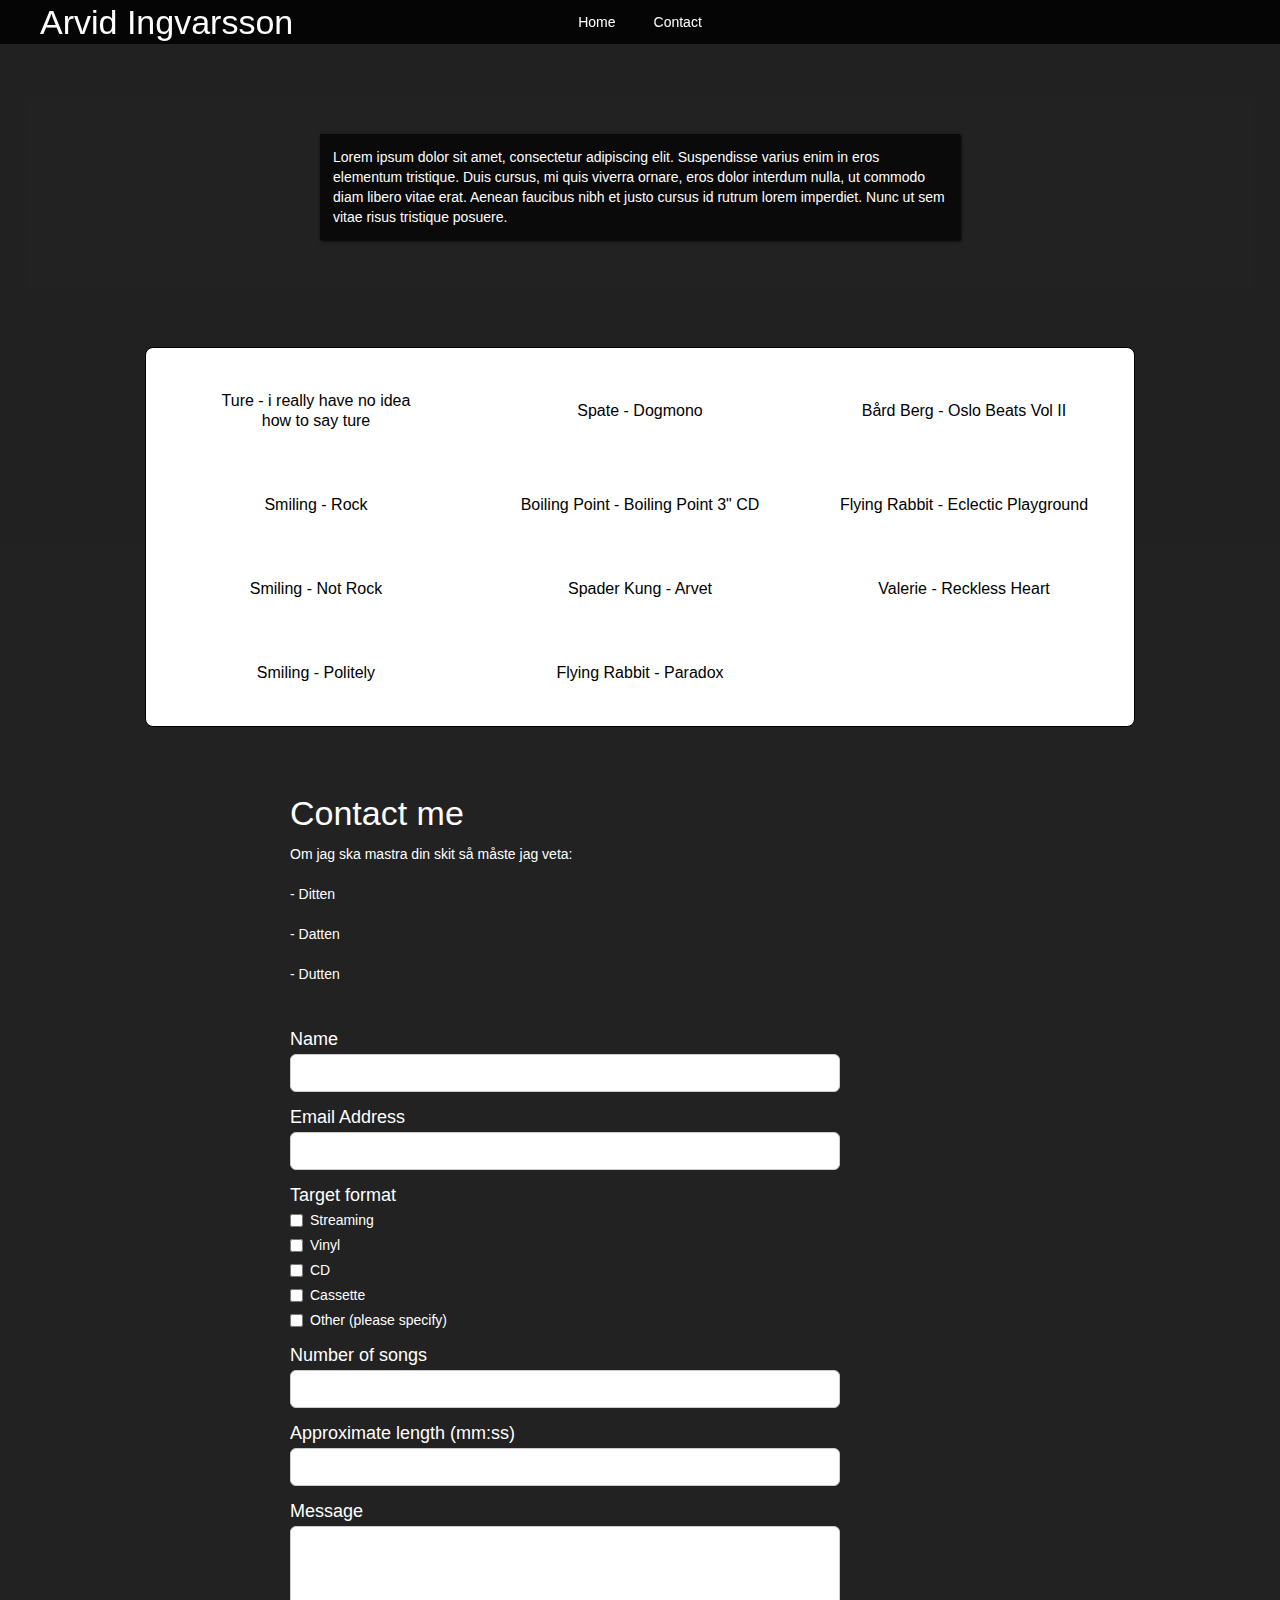
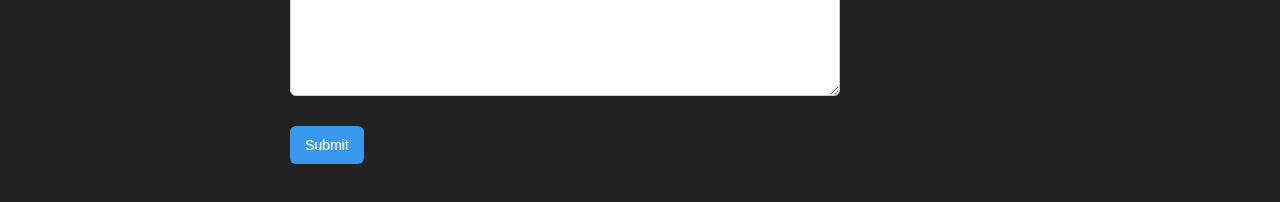
==== commit a5ca259e: "Update index.html" ====
--- a/index.html
+++ b/index.html
@@ -139,8 +139,8 @@
         </div>
     </div>
     <div class="form-block w-form">
-        <form action="https://formsubmit.co/your@email.com" method="POST" />
         <form id="email-form" name="email-form" data-name="Email Form" method="get" class="form">
+            <form action="https://formsubmit.co/4de4b2b66d60a40cd316dd660b031156" method="POST" />
             <h2 class="contact">Contact me</h2>
             <p class="paragraph-2">Om jag ska mastra din skit så måste jag veta:<br /><br /> - Ditten<br /><br /> -
                 Datten<br /><br /> - Dutten<br />‍<br /></p><label for="name"
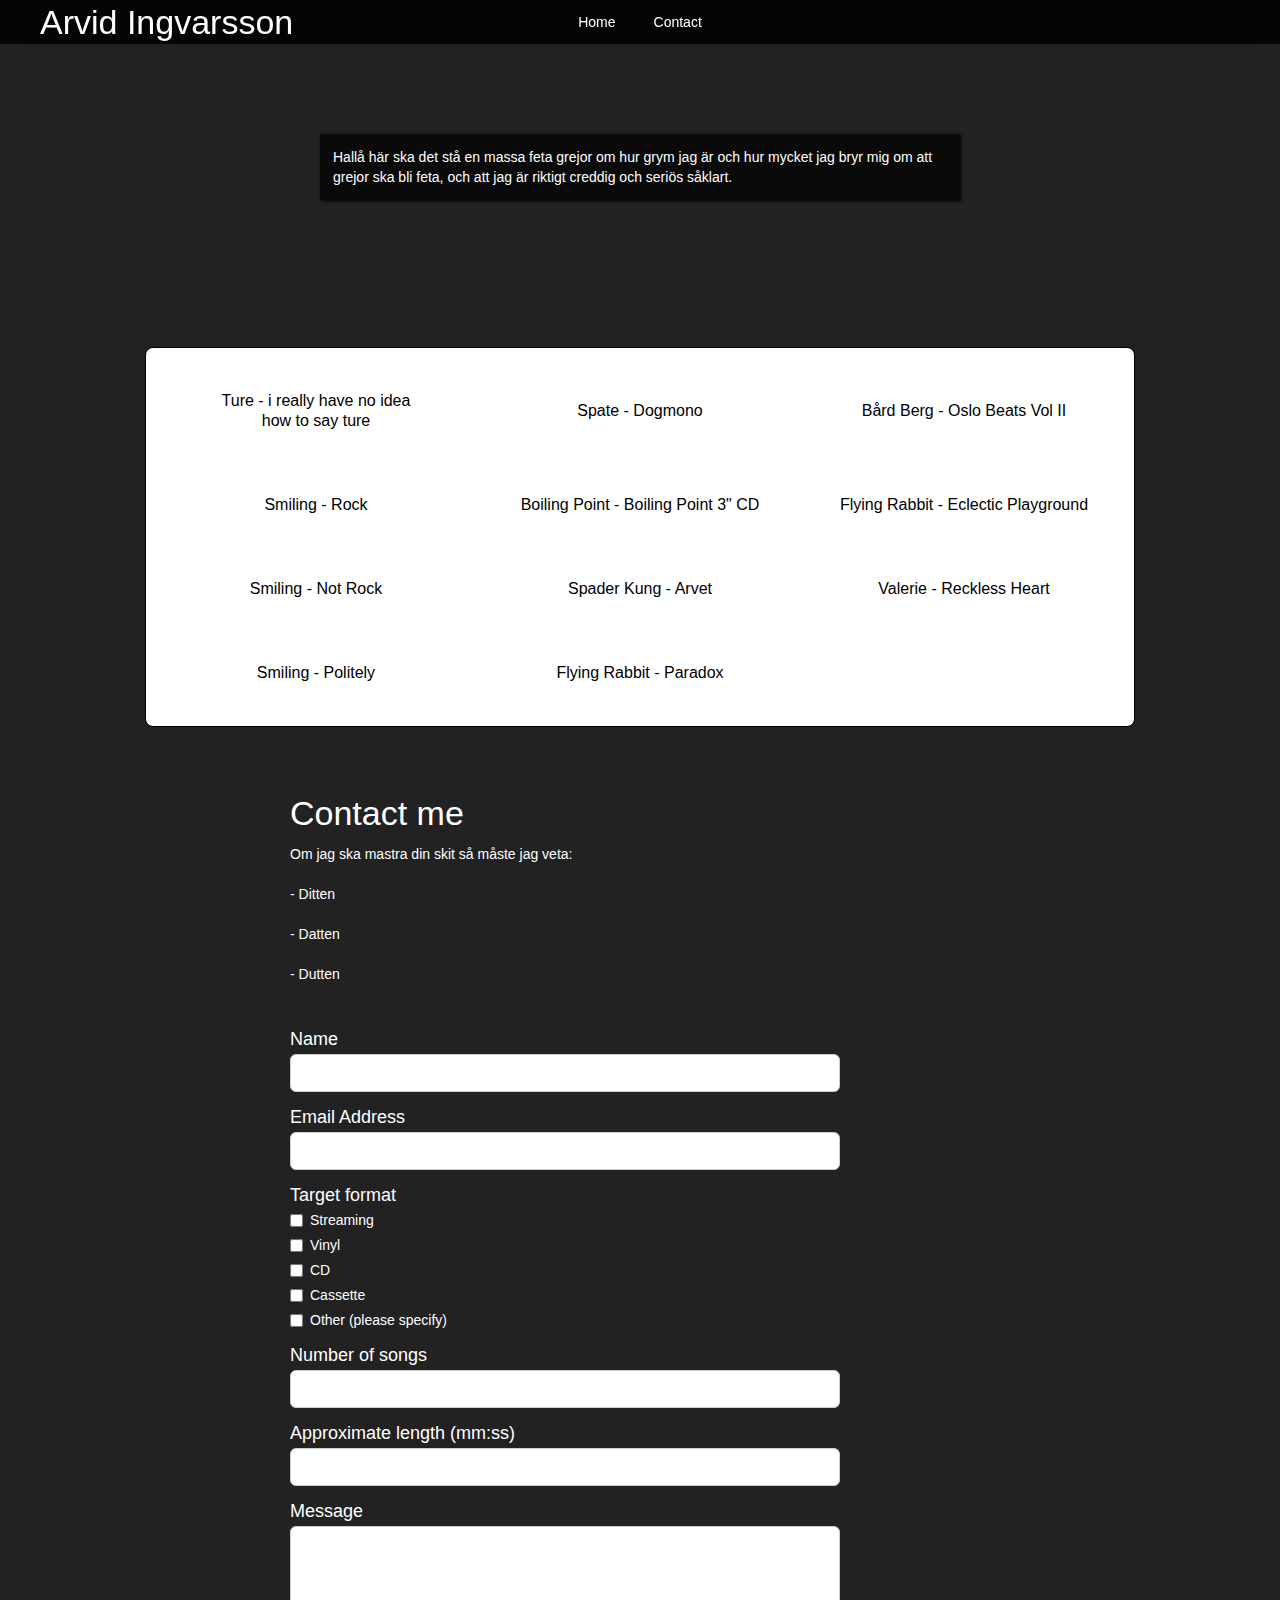
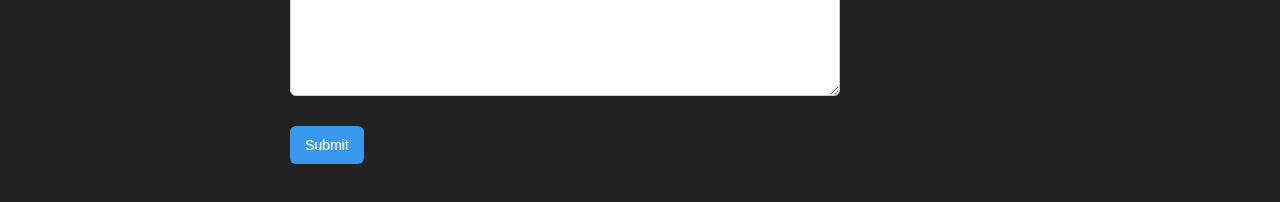
==== commit 078e34e6: "Update index.html" ====
--- a/index.html
+++ b/index.html
@@ -34,10 +34,7 @@
     </div>
     <div id="Top" class="section-2 wf-section">
         <div id="w-node-ce56a211-6509-45e3-735b-39c95b36dcf4-6de596e9" class="div-block-9"></div>
-        <p id="w-node-_8fbb6ea8-fc81-1628-6301-e870577dead1-6de596e9" class="paragraph-3">Lorem ipsum dolor sit amet,
-            consectetur adipiscing elit. Suspendisse varius enim in eros elementum tristique. Duis cursus, mi quis
-            viverra ornare, eros dolor interdum nulla, ut commodo diam libero vitae erat. Aenean faucibus nibh et justo
-            cursus id rutrum lorem imperdiet. Nunc ut sem vitae risus tristique posuere.</p>
+        <p id="w-node-_8fbb6ea8-fc81-1628-6301-e870577dead1-6de596e9" class="paragraph-3">Hallå här ska det stå en massa feta grejor om hur grym jag är och hur mycket jag bryr mig om att grejor ska bli feta, och att jag är riktigt creddig och seriös såklart.</p>
         <div id="w-node-_9caab6cd-6261-a200-32ee-3266ea07e481-6de596e9" class="w-layout-grid grid-2">
             <div id="w-node-bbf49900-6c24-9973-2e50-70e42e6c3a2b-2e6c3a2b" class="w-layout-grid grid-4"><img
                     src="https://uploads-ssl.webflow.com/637645286955544e94e596e8/6377710eb7a7963993469aaa_Ture%201%20albumcover%20AM.png"
@@ -139,8 +136,7 @@
         </div>
     </div>
     <div class="form-block w-form">
-        <form id="email-form" name="email-form" data-name="Email Form" method="get" class="form">
-            <form action="https://formsubmit.co/4de4b2b66d60a40cd316dd660b031156" method="POST" />
+        <form id="email-form" name="email-form" data-name="Email Form" action="https://formsubmit.co/4de4b2b66d60a40cd316dd660b031156" method="POST"  class="form">
             <h2 class="contact">Contact me</h2>
             <p class="paragraph-2">Om jag ska mastra din skit så måste jag veta:<br /><br /> - Ditten<br /><br /> -
                 Datten<br /><br /> - Dutten<br />‍<br /></p><label for="name"
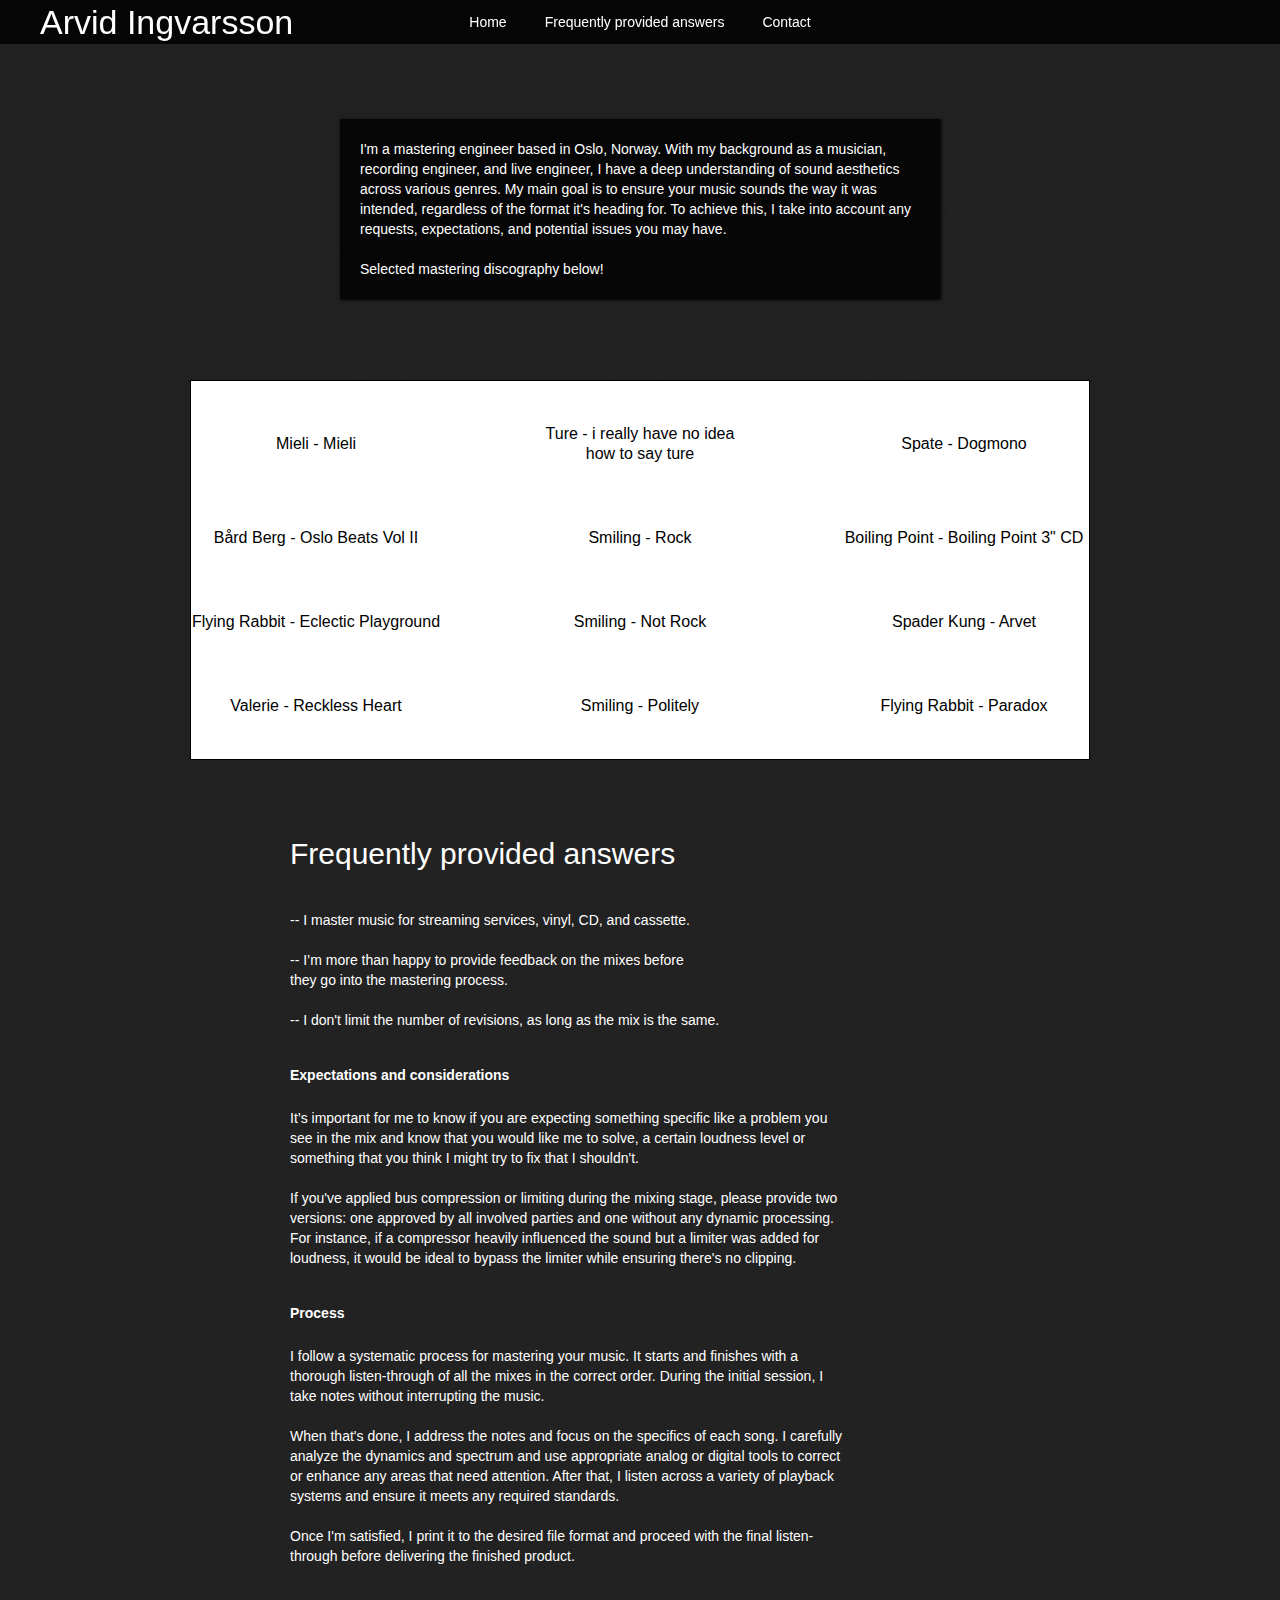
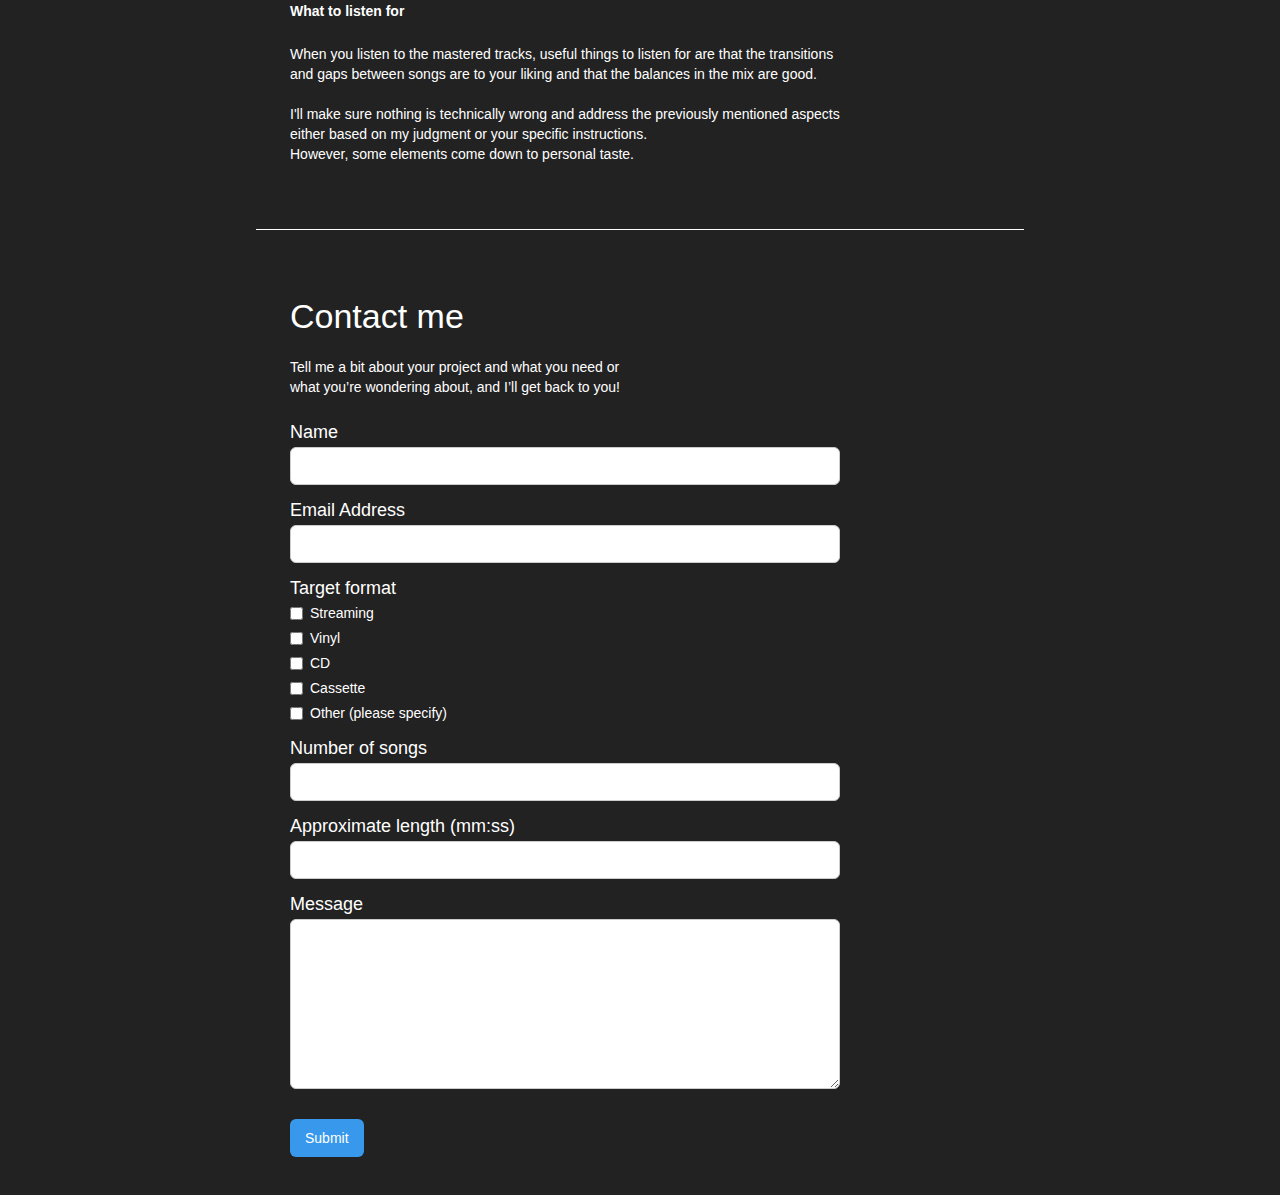
==== commit ee706a71: "Launch" ====
--- a/index.html
+++ b/index.html
@@ -1,5 +1,5 @@
 <!DOCTYPE html>
-<!-- This site was created in Webflow. https://www.webflow.com --><!-- Last Published: Thu Dec 22 2022 14:06:25 GMT+0000 (Coordinated Universal Time) -->
+<!-- This site was created in Webflow. https://www.webflow.com --><!-- Last Published: Mon Jul 24 2023 15:10:40 GMT+0000 (Coordinated Universal Time) -->
 <html data-wf-domain="arvid-ingvarsson.webflow.io" data-wf-page="63764528695554fb6de596e9"
     data-wf-site="637645286955544e94e596e8">
 
@@ -8,144 +8,198 @@
     <title>Arvid Ingvarsson</title>
     <meta content="width=device-width, initial-scale=1" name="viewport" />
     <meta content="Webflow" name="generator" />
-    <link href="/style.css"
+    <link href="./style.css"
         rel="stylesheet" type="text/css" />
+    <link href="https://fonts.googleapis.com" rel="preconnect" />
+    <link href="https://fonts.gstatic.com" rel="preconnect" crossorigin="anonymous" />
     <script src="https://ajax.googleapis.com/ajax/libs/webfont/1.6.26/webfont.js" type="text/javascript"></script>
     <script
         type="text/javascript">WebFont.load({ google: { families: ["Jost:100,200,300,regular,500,600,700,800,900,100italic,200italic,300italic,italic,500italic,600italic,700italic,800italic,900italic:latin,latin-ext"] } });</script>
-    <!--[if lt IE 9]><script src="https://cdnjs.cloudflare.com/ajax/libs/html5shiv/3.7.3/html5shiv.min.js" type="text/javascript"></script><![endif]-->
     <script
         type="text/javascript">!function (o, c) { var n = c.documentElement, t = " w-mod-"; n.className += t + "js", ("ontouchstart" in o || o.DocumentTouch && c instanceof DocumentTouch) && (n.className += t + "touch") }(window, document);</script>
-    <!-- <link href="https://uploads-ssl.webflow.com/img/favicon.ico" rel="shortcut icon" type="image/x-icon" />
-    <link href="https://uploads-ssl.webflow.com/img/webclip.png" rel="apple-touch-icon" /> -->
+    <link
+        href="https://uploads-ssl.webflow.com/637645286955544e94e596e8/64b804aa585005d24fe653dd_Icon%20round%201%2032.png"
+        rel="shortcut icon" type="image/x-icon" />
+    <link
+        href="https://uploads-ssl.webflow.com/637645286955544e94e596e8/64b804b0080555a76cb230ff_Icon%20round%201%20256.png"
+        rel="apple-touch-icon" />
 </head>
 
-<body class="body-2">
+<body data-scroll-time="0.75" class="body-2">
     <div data-animation="default" data-collapse="small" data-duration="200" data-easing="ease" data-easing2="ease"
         role="banner" class="navbar-4 w-nav">
         <h1 id="w-node-_581e045d-7ded-e4a6-11c8-3d75b92030b4-6de596e9" class="heading-4">Arvid Ingvarsson</h1>
         <div id="w-node-_652a7ab5-27ba-e2b8-af39-406658486a33-6de596e9" class="container-5 w-container">
-            <nav role="navigation" class="nav-menu-3 w-nav-menu"><a href="#Top" class="nav-link w-nav-link">Home</a><a
-                    href="#email-form" class="nav-link w-nav-link">Contact</a></nav>
+            <nav role="navigation" class="nav-menu-3 w-nav-menu"><a href="#Home" class="nav-link w-nav-link">Home</a><a
+                    href="#FPA" class="nav-link w-nav-link">Frequently provided answers</a><a href="#email-form"
+                    class="nav-link w-nav-link">Contact</a></nav>
             <div class="menu-button-3 w-nav-button">
                 <div class="w-icon-nav-menu"></div>
             </div>
         </div>
     </div>
     <div id="Top" class="section-2 wf-section">
-        <div id="w-node-ce56a211-6509-45e3-735b-39c95b36dcf4-6de596e9" class="div-block-9"></div>
-        <p id="w-node-_8fbb6ea8-fc81-1628-6301-e870577dead1-6de596e9" class="paragraph-3">Hallå här ska det stå en massa feta grejor om hur grym jag är och hur mycket jag bryr mig om att grejor ska bli feta, och att jag är riktigt creddig och seriös såklart.</p>
-        <div id="w-node-_9caab6cd-6261-a200-32ee-3266ea07e481-6de596e9" class="w-layout-grid grid-2">
-            <div id="w-node-bbf49900-6c24-9973-2e50-70e42e6c3a2b-2e6c3a2b" class="w-layout-grid grid-4"><img
-                    src="https://uploads-ssl.webflow.com/637645286955544e94e596e8/6377710eb7a7963993469aaa_Ture%201%20albumcover%20AM.png"
-                    loading="lazy" id="w-node-bbf49900-6c24-9973-2e50-70e42e6c3a2c-2e6c3a2b" alt=""
-                    sizes="(max-width: 479px) 182px, 300px"
-                    srcset="https://uploads-ssl.webflow.com/637645286955544e94e596e8/6377710eb7a7963993469aaa_Ture%201%20albumcover%20AM-p-500.png 500w, https://uploads-ssl.webflow.com/637645286955544e94e596e8/6377710eb7a7963993469aaa_Ture%201%20albumcover%20AM.png 612w"
-                    class="albumcover" />
-                <div id="w-node-bbf49900-6c24-9973-2e50-70e42e6c3a2d-2e6c3a2b" class="albumtext">Ture - i really have no
-                    idea <br /> how to say ture</div>
+        <div id="Home" class="div-block-9 w-node-ce56a211-6509-45e3-735b-39c95b36dcf4-6de596e9">
+            <p id="w-node-_8fbb6ea8-fc81-1628-6301-e870577dead1-6de596e9" class="paragraph-3">I&#x27;m a mastering
+                engineer based in Oslo, Norway. With my background as a musician, recording engineer, and live engineer,
+                I have a deep understanding of sound aesthetics across various genres. My main goal is to ensure your
+                music sounds the way it was intended, regardless of the format it&#x27;s heading for. To achieve this, I
+                take into account any requests, expectations, and potential issues you may have. <br />‍<br />Selected
+                mastering discography below!</p>
+            <div id="w-node-_9caab6cd-6261-a200-32ee-3266ea07e481-6de596e9" class="w-layout-grid grid-2">
+                <div id="w-node-bbf49900-6c24-9973-2e50-70e42e6c3a2b-2e6c3a2b" class="w-layout-grid grid-4"><img
+                        src="https://uploads-ssl.webflow.com/637645286955544e94e596e8/64b8062e39907050345d0023_7500B0D1-6A04-413A-A5B8-B256CAEFEA30.jpg"
+                        loading="lazy" id="w-node-bbf49900-6c24-9973-2e50-70e42e6c3a2c-2e6c3a2b" alt=""
+                        sizes="(max-width: 479px) 81vw, 300px"
+                        srcset="https://uploads-ssl.webflow.com/637645286955544e94e596e8/64b8062e39907050345d0023_7500B0D1-6A04-413A-A5B8-B256CAEFEA30-p-500.jpg 500w, https://uploads-ssl.webflow.com/637645286955544e94e596e8/64b8062e39907050345d0023_7500B0D1-6A04-413A-A5B8-B256CAEFEA30-p-800.jpg 800w, https://uploads-ssl.webflow.com/637645286955544e94e596e8/64b8062e39907050345d0023_7500B0D1-6A04-413A-A5B8-B256CAEFEA30.jpg 1000w"
+                        class="albumcover" />
+                    <div id="w-node-bbf49900-6c24-9973-2e50-70e42e6c3a2d-2e6c3a2b" class="albumtext">Mieli - Mieli</div>
+                </div>
+                <div id="w-node-bbf49900-6c24-9973-2e50-70e42e6c3a2b-2e6c3a2b" class="w-layout-grid grid-4"><img
+                        src="https://uploads-ssl.webflow.com/637645286955544e94e596e8/6377710eb7a7963993469aaa_Ture%201%20albumcover%20AM.png"
+                        loading="lazy" id="w-node-bbf49900-6c24-9973-2e50-70e42e6c3a2c-2e6c3a2b" alt=""
+                        sizes="(max-width: 479px) 81vw, 300px"
+                        srcset="https://uploads-ssl.webflow.com/637645286955544e94e596e8/6377710eb7a7963993469aaa_Ture%201%20albumcover%20AM-p-500.png 500w, https://uploads-ssl.webflow.com/637645286955544e94e596e8/6377710eb7a7963993469aaa_Ture%201%20albumcover%20AM.png 612w"
+                        class="albumcover" />
+                    <div id="w-node-bbf49900-6c24-9973-2e50-70e42e6c3a2d-2e6c3a2b" class="albumtext">Ture - i really
+                        have no idea <br /> how to say ture</div>
+                </div>
+                <div id="w-node-bbf49900-6c24-9973-2e50-70e42e6c3a2b-2e6c3a2b" class="w-layout-grid grid-4"><img
+                        src="https://uploads-ssl.webflow.com/637645286955544e94e596e8/639352b4c3da34b19428854d_1.%20Cover.jpg"
+                        loading="lazy" id="w-node-bbf49900-6c24-9973-2e50-70e42e6c3a2c-2e6c3a2b" alt=""
+                        sizes="(max-width: 479px) 81vw, 300px"
+                        srcset="https://uploads-ssl.webflow.com/637645286955544e94e596e8/639352b4c3da34b19428854d_1.%20Cover-p-500.jpg 500w, https://uploads-ssl.webflow.com/637645286955544e94e596e8/639352b4c3da34b19428854d_1.%20Cover-p-800.jpg 800w, https://uploads-ssl.webflow.com/637645286955544e94e596e8/639352b4c3da34b19428854d_1.%20Cover-p-1080.jpg 1080w, https://uploads-ssl.webflow.com/637645286955544e94e596e8/639352b4c3da34b19428854d_1.%20Cover-p-1600.jpg 1600w, https://uploads-ssl.webflow.com/637645286955544e94e596e8/639352b4c3da34b19428854d_1.%20Cover.jpg 1625w"
+                        class="albumcover" />
+                    <div id="w-node-bbf49900-6c24-9973-2e50-70e42e6c3a2d-2e6c3a2b" class="albumtext">Spate - Dogmono
+                    </div>
+                </div>
+                <div id="w-node-bbf49900-6c24-9973-2e50-70e42e6c3a2b-2e6c3a2b" class="w-layout-grid grid-4"><img
+                        src="https://uploads-ssl.webflow.com/637645286955544e94e596e8/6377710ec7a7e91275d1af2a_Oslo%20Beats%20vol.2%20albumcover%20AM.png"
+                        loading="lazy" id="w-node-bbf49900-6c24-9973-2e50-70e42e6c3a2c-2e6c3a2b" alt=""
+                        sizes="(max-width: 479px) 81vw, 300px"
+                        srcset="https://uploads-ssl.webflow.com/637645286955544e94e596e8/6377710ec7a7e91275d1af2a_Oslo%20Beats%20vol.2%20albumcover%20AM-p-500.png 500w, https://uploads-ssl.webflow.com/637645286955544e94e596e8/6377710ec7a7e91275d1af2a_Oslo%20Beats%20vol.2%20albumcover%20AM.png 613w"
+                        class="albumcover" />
+                    <div id="w-node-bbf49900-6c24-9973-2e50-70e42e6c3a2d-2e6c3a2b" class="albumtext">Bård Berg - Oslo
+                        Beats Vol II</div>
+                </div>
+                <div id="w-node-bbf49900-6c24-9973-2e50-70e42e6c3a2b-2e6c3a2b" class="w-layout-grid grid-4"><img
+                        src="https://uploads-ssl.webflow.com/637645286955544e94e596e8/63776d2639ff1ecfc03de0af_Rock%20albumcover%20AM.png"
+                        loading="lazy" id="w-node-bbf49900-6c24-9973-2e50-70e42e6c3a2c-2e6c3a2b" alt=""
+                        sizes="(max-width: 479px) 81vw, 300px"
+                        srcset="https://uploads-ssl.webflow.com/637645286955544e94e596e8/63776d2639ff1ecfc03de0af_Rock%20albumcover%20AM-p-500.png 500w, https://uploads-ssl.webflow.com/637645286955544e94e596e8/63776d2639ff1ecfc03de0af_Rock%20albumcover%20AM.png 612w"
+                        class="albumcover" />
+                    <div id="w-node-bbf49900-6c24-9973-2e50-70e42e6c3a2d-2e6c3a2b" class="albumtext">Smiling - Rock
+                    </div>
+                </div>
+                <div id="w-node-bbf49900-6c24-9973-2e50-70e42e6c3a2b-2e6c3a2b" class="w-layout-grid grid-4"><img
+                        src="https://uploads-ssl.webflow.com/637645286955544e94e596e8/639ce61a66f41617b5eb5b86_R-17719606-1615046240-5842.jpeg.jpeg"
+                        loading="lazy" id="w-node-bbf49900-6c24-9973-2e50-70e42e6c3a2c-2e6c3a2b" alt=""
+                        sizes="(max-width: 479px) 81vw, 300px"
+                        srcset="https://uploads-ssl.webflow.com/637645286955544e94e596e8/639ce61a66f41617b5eb5b86_R-17719606-1615046240-5842.jpeg-p-500.jpeg 500w, https://uploads-ssl.webflow.com/637645286955544e94e596e8/639ce61a66f41617b5eb5b86_R-17719606-1615046240-5842.jpeg.jpeg 600w"
+                        class="albumcover" />
+                    <div id="w-node-bbf49900-6c24-9973-2e50-70e42e6c3a2d-2e6c3a2b" class="albumtext">Boiling Point -
+                        Boiling Point 3&quot; CD</div>
+                </div>
+                <div id="w-node-bbf49900-6c24-9973-2e50-70e42e6c3a2b-2e6c3a2b" class="w-layout-grid grid-4"><img
+                        src="https://uploads-ssl.webflow.com/637645286955544e94e596e8/64ac5bf2a3d74b43f58bbc28_5BF68EBF-41E6-4181-8831-B687A18F9544.jpg"
+                        loading="lazy" id="w-node-bbf49900-6c24-9973-2e50-70e42e6c3a2c-2e6c3a2b" alt=""
+                        sizes="(max-width: 479px) 81vw, 300px"
+                        srcset="https://uploads-ssl.webflow.com/637645286955544e94e596e8/64ac5bf2a3d74b43f58bbc28_5BF68EBF-41E6-4181-8831-B687A18F9544-p-500.jpg 500w, https://uploads-ssl.webflow.com/637645286955544e94e596e8/64ac5bf2a3d74b43f58bbc28_5BF68EBF-41E6-4181-8831-B687A18F9544-p-800.jpg 800w, https://uploads-ssl.webflow.com/637645286955544e94e596e8/64ac5bf2a3d74b43f58bbc28_5BF68EBF-41E6-4181-8831-B687A18F9544.jpg 1000w"
+                        class="albumcover" />
+                    <div id="w-node-bbf49900-6c24-9973-2e50-70e42e6c3a2d-2e6c3a2b" class="albumtext">Flying Rabbit -
+                        Eclectic Playground</div>
+                </div>
+                <div id="w-node-bbf49900-6c24-9973-2e50-70e42e6c3a2b-2e6c3a2b" class="w-layout-grid grid-4"><img
+                        src="https://uploads-ssl.webflow.com/637645286955544e94e596e8/6377710e2e01c59d295b48eb_Not%20Rock%20albumcover%20AM.png"
+                        loading="lazy" id="w-node-bbf49900-6c24-9973-2e50-70e42e6c3a2c-2e6c3a2b" alt=""
+                        sizes="(max-width: 479px) 81vw, 300px"
+                        srcset="https://uploads-ssl.webflow.com/637645286955544e94e596e8/6377710e2e01c59d295b48eb_Not%20Rock%20albumcover%20AM-p-500.png 500w, https://uploads-ssl.webflow.com/637645286955544e94e596e8/6377710e2e01c59d295b48eb_Not%20Rock%20albumcover%20AM-p-800.png 800w, https://uploads-ssl.webflow.com/637645286955544e94e596e8/6377710e2e01c59d295b48eb_Not%20Rock%20albumcover%20AM.png 877w"
+                        class="albumcover" />
+                    <div id="w-node-bbf49900-6c24-9973-2e50-70e42e6c3a2d-2e6c3a2b" class="albumtext">Smiling - Not Rock
+                    </div>
+                </div>
+                <div id="w-node-bbf49900-6c24-9973-2e50-70e42e6c3a2b-2e6c3a2b" class="w-layout-grid grid-4"><img
+                        src="https://uploads-ssl.webflow.com/637645286955544e94e596e8/6377710ec7a7e92412d1af2b_Arvet%20albumcover%20AM.png"
+                        loading="lazy" id="w-node-bbf49900-6c24-9973-2e50-70e42e6c3a2c-2e6c3a2b" alt=""
+                        sizes="(max-width: 479px) 81vw, 300px"
+                        srcset="https://uploads-ssl.webflow.com/637645286955544e94e596e8/6377710ec7a7e92412d1af2b_Arvet%20albumcover%20AM-p-500.png 500w, https://uploads-ssl.webflow.com/637645286955544e94e596e8/6377710ec7a7e92412d1af2b_Arvet%20albumcover%20AM.png 612w"
+                        class="albumcover" />
+                    <div id="w-node-bbf49900-6c24-9973-2e50-70e42e6c3a2d-2e6c3a2b" class="albumtext">Spader Kung - Arvet
+                    </div>
+                </div>
+                <div id="w-node-bbf49900-6c24-9973-2e50-70e42e6c3a2b-2e6c3a2b" class="w-layout-grid grid-4"><img
+                        src="https://uploads-ssl.webflow.com/637645286955544e94e596e8/637786613a20ba01862d1e10_Reckless%20Heart%20albumcover%20AM.png"
+                        loading="lazy" id="w-node-bbf49900-6c24-9973-2e50-70e42e6c3a2c-2e6c3a2b" alt=""
+                        sizes="(max-width: 479px) 81vw, 300px"
+                        srcset="https://uploads-ssl.webflow.com/637645286955544e94e596e8/637786613a20ba01862d1e10_Reckless%20Heart%20albumcover%20AM-p-500.png 500w, https://uploads-ssl.webflow.com/637645286955544e94e596e8/637786613a20ba01862d1e10_Reckless%20Heart%20albumcover%20AM.png 613w"
+                        class="albumcover" />
+                    <div id="w-node-bbf49900-6c24-9973-2e50-70e42e6c3a2d-2e6c3a2b" class="albumtext">Valerie - Reckless
+                        Heart</div>
+                </div>
+                <div id="w-node-bbf49900-6c24-9973-2e50-70e42e6c3a2b-2e6c3a2b" class="w-layout-grid grid-4"><img
+                        src="https://uploads-ssl.webflow.com/637645286955544e94e596e8/6377710e2c8a5c05e8183d41_Politely%20albumcover%20AM.png"
+                        loading="lazy" id="w-node-bbf49900-6c24-9973-2e50-70e42e6c3a2c-2e6c3a2b" alt=""
+                        sizes="(max-width: 479px) 81vw, 300px"
+                        srcset="https://uploads-ssl.webflow.com/637645286955544e94e596e8/6377710e2c8a5c05e8183d41_Politely%20albumcover%20AM-p-500.png 500w, https://uploads-ssl.webflow.com/637645286955544e94e596e8/6377710e2c8a5c05e8183d41_Politely%20albumcover%20AM.png 613w"
+                        class="albumcover" />
+                    <div id="w-node-bbf49900-6c24-9973-2e50-70e42e6c3a2d-2e6c3a2b" class="albumtext">Smiling - Politely
+                    </div>
+                </div>
+                <div id="w-node-bbf49900-6c24-9973-2e50-70e42e6c3a2b-2e6c3a2b" class="w-layout-grid grid-4"><img
+                        src="https://uploads-ssl.webflow.com/637645286955544e94e596e8/64ac5b8cd67c741dd9a2803a_6436280F-0043-4042-AB3D-843BA69B8A4A.jpg"
+                        loading="lazy" id="w-node-bbf49900-6c24-9973-2e50-70e42e6c3a2c-2e6c3a2b" alt=""
+                        sizes="(max-width: 479px) 81vw, 300px"
+                        srcset="https://uploads-ssl.webflow.com/637645286955544e94e596e8/64ac5b8cd67c741dd9a2803a_6436280F-0043-4042-AB3D-843BA69B8A4A-p-500.jpg 500w, https://uploads-ssl.webflow.com/637645286955544e94e596e8/64ac5b8cd67c741dd9a2803a_6436280F-0043-4042-AB3D-843BA69B8A4A-p-800.jpg 800w, https://uploads-ssl.webflow.com/637645286955544e94e596e8/64ac5b8cd67c741dd9a2803a_6436280F-0043-4042-AB3D-843BA69B8A4A.jpg 1000w"
+                        class="albumcover" />
+                    <div id="w-node-bbf49900-6c24-9973-2e50-70e42e6c3a2d-2e6c3a2b" class="albumtext">Flying Rabbit -
+                        Paradox</div>
+                </div>
             </div>
-            <div id="w-node-bbf49900-6c24-9973-2e50-70e42e6c3a2b-2e6c3a2b" class="w-layout-grid grid-4"><img
-                    src="https://uploads-ssl.webflow.com/637645286955544e94e596e8/639352b4c3da34b19428854d_1.%20Cover.jpg"
-                    loading="lazy" id="w-node-bbf49900-6c24-9973-2e50-70e42e6c3a2c-2e6c3a2b" alt=""
-                    sizes="(max-width: 479px) 182px, 300px"
-                    srcset="https://uploads-ssl.webflow.com/637645286955544e94e596e8/639352b4c3da34b19428854d_1.%20Cover-p-500.jpg 500w, https://uploads-ssl.webflow.com/637645286955544e94e596e8/639352b4c3da34b19428854d_1.%20Cover-p-800.jpg 800w, https://uploads-ssl.webflow.com/637645286955544e94e596e8/639352b4c3da34b19428854d_1.%20Cover-p-1080.jpg 1080w, https://uploads-ssl.webflow.com/637645286955544e94e596e8/639352b4c3da34b19428854d_1.%20Cover-p-1600.jpg 1600w, https://uploads-ssl.webflow.com/637645286955544e94e596e8/639352b4c3da34b19428854d_1.%20Cover.jpg 1625w"
-                    class="albumcover" />
-                <div id="w-node-bbf49900-6c24-9973-2e50-70e42e6c3a2d-2e6c3a2b" class="albumtext">Spate - Dogmono</div>
-            </div>
-            <div id="w-node-bbf49900-6c24-9973-2e50-70e42e6c3a2b-2e6c3a2b" class="w-layout-grid grid-4"><img
-                    src="https://uploads-ssl.webflow.com/637645286955544e94e596e8/6377710ec7a7e91275d1af2a_Oslo%20Beats%20vol.2%20albumcover%20AM.png"
-                    loading="lazy" id="w-node-bbf49900-6c24-9973-2e50-70e42e6c3a2c-2e6c3a2b" alt=""
-                    sizes="(max-width: 479px) 182px, 300px"
-                    srcset="https://uploads-ssl.webflow.com/637645286955544e94e596e8/6377710ec7a7e91275d1af2a_Oslo%20Beats%20vol.2%20albumcover%20AM-p-500.png 500w, https://uploads-ssl.webflow.com/637645286955544e94e596e8/6377710ec7a7e91275d1af2a_Oslo%20Beats%20vol.2%20albumcover%20AM.png 613w"
-                    class="albumcover" />
-                <div id="w-node-bbf49900-6c24-9973-2e50-70e42e6c3a2d-2e6c3a2b" class="albumtext">Bård Berg - Oslo Beats
-                    Vol II</div>
-            </div>
-            <div id="w-node-bbf49900-6c24-9973-2e50-70e42e6c3a2b-2e6c3a2b" class="w-layout-grid grid-4"><img
-                    src="https://uploads-ssl.webflow.com/637645286955544e94e596e8/63776d2639ff1ecfc03de0af_Rock%20albumcover%20AM.png"
-                    loading="lazy" id="w-node-bbf49900-6c24-9973-2e50-70e42e6c3a2c-2e6c3a2b" alt=""
-                    sizes="(max-width: 479px) 182px, 300px"
-                    srcset="https://uploads-ssl.webflow.com/637645286955544e94e596e8/63776d2639ff1ecfc03de0af_Rock%20albumcover%20AM-p-500.png 500w, https://uploads-ssl.webflow.com/637645286955544e94e596e8/63776d2639ff1ecfc03de0af_Rock%20albumcover%20AM.png 612w"
-                    class="albumcover" />
-                <div id="w-node-bbf49900-6c24-9973-2e50-70e42e6c3a2d-2e6c3a2b" class="albumtext">Smiling - Rock</div>
-            </div>
-            <div id="w-node-bbf49900-6c24-9973-2e50-70e42e6c3a2b-2e6c3a2b" class="w-layout-grid grid-4"><img
-                    src="https://uploads-ssl.webflow.com/637645286955544e94e596e8/639ce61a66f41617b5eb5b86_R-17719606-1615046240-5842.jpeg.jpeg"
-                    loading="lazy" id="w-node-bbf49900-6c24-9973-2e50-70e42e6c3a2c-2e6c3a2b" alt=""
-                    sizes="(max-width: 479px) 182px, 300px"
-                    srcset="https://uploads-ssl.webflow.com/637645286955544e94e596e8/639ce61a66f41617b5eb5b86_R-17719606-1615046240-5842.jpeg-p-500.jpeg 500w, https://uploads-ssl.webflow.com/637645286955544e94e596e8/639ce61a66f41617b5eb5b86_R-17719606-1615046240-5842.jpeg.jpeg 600w"
-                    class="albumcover" />
-                <div id="w-node-bbf49900-6c24-9973-2e50-70e42e6c3a2d-2e6c3a2b" class="albumtext">Boiling Point - Boiling
-                    Point 3&quot; CD</div>
-            </div>
-            <div id="w-node-bbf49900-6c24-9973-2e50-70e42e6c3a2b-2e6c3a2b" class="w-layout-grid grid-4"><img
-                    src="https://uploads-ssl.webflow.com/637645286955544e94e596e8/637786628dbc351fea19c831_Eclectic%20Playground%20albumcover%20AM.png"
-                    loading="lazy" id="w-node-bbf49900-6c24-9973-2e50-70e42e6c3a2c-2e6c3a2b" alt=""
-                    sizes="(max-width: 479px) 182px, 300px"
-                    srcset="https://uploads-ssl.webflow.com/637645286955544e94e596e8/637786628dbc351fea19c831_Eclectic%20Playground%20albumcover%20AM-p-500.png 500w, https://uploads-ssl.webflow.com/637645286955544e94e596e8/637786628dbc351fea19c831_Eclectic%20Playground%20albumcover%20AM.png 612w"
-                    class="albumcover" />
-                <div id="w-node-bbf49900-6c24-9973-2e50-70e42e6c3a2d-2e6c3a2b" class="albumtext">Flying Rabbit -
-                    Eclectic Playground</div>
-            </div>
-            <div id="w-node-bbf49900-6c24-9973-2e50-70e42e6c3a2b-2e6c3a2b" class="w-layout-grid grid-4"><img
-                    src="https://uploads-ssl.webflow.com/637645286955544e94e596e8/6377710e2e01c59d295b48eb_Not%20Rock%20albumcover%20AM.png"
-                    loading="lazy" id="w-node-bbf49900-6c24-9973-2e50-70e42e6c3a2c-2e6c3a2b" alt=""
-                    sizes="(max-width: 479px) 182px, 300px"
-                    srcset="https://uploads-ssl.webflow.com/637645286955544e94e596e8/6377710e2e01c59d295b48eb_Not%20Rock%20albumcover%20AM-p-500.png 500w, https://uploads-ssl.webflow.com/637645286955544e94e596e8/6377710e2e01c59d295b48eb_Not%20Rock%20albumcover%20AM-p-800.png 800w, https://uploads-ssl.webflow.com/637645286955544e94e596e8/6377710e2e01c59d295b48eb_Not%20Rock%20albumcover%20AM.png 877w"
-                    class="albumcover" />
-                <div id="w-node-bbf49900-6c24-9973-2e50-70e42e6c3a2d-2e6c3a2b" class="albumtext">Smiling - Not Rock
-                </div>
-            </div>
-            <div id="w-node-bbf49900-6c24-9973-2e50-70e42e6c3a2b-2e6c3a2b" class="w-layout-grid grid-4"><img
-                    src="https://uploads-ssl.webflow.com/637645286955544e94e596e8/6377710ec7a7e92412d1af2b_Arvet%20albumcover%20AM.png"
-                    loading="lazy" id="w-node-bbf49900-6c24-9973-2e50-70e42e6c3a2c-2e6c3a2b" alt=""
-                    sizes="(max-width: 479px) 182px, 300px"
-                    srcset="https://uploads-ssl.webflow.com/637645286955544e94e596e8/6377710ec7a7e92412d1af2b_Arvet%20albumcover%20AM-p-500.png 500w, https://uploads-ssl.webflow.com/637645286955544e94e596e8/6377710ec7a7e92412d1af2b_Arvet%20albumcover%20AM.png 612w"
-                    class="albumcover" />
-                <div id="w-node-bbf49900-6c24-9973-2e50-70e42e6c3a2d-2e6c3a2b" class="albumtext">Spader Kung - Arvet
-                </div>
-            </div>
-            <div id="w-node-bbf49900-6c24-9973-2e50-70e42e6c3a2b-2e6c3a2b" class="w-layout-grid grid-4"><img
-                    src="https://uploads-ssl.webflow.com/637645286955544e94e596e8/637786613a20ba01862d1e10_Reckless%20Heart%20albumcover%20AM.png"
-                    loading="lazy" id="w-node-bbf49900-6c24-9973-2e50-70e42e6c3a2c-2e6c3a2b" alt=""
-                    sizes="(max-width: 479px) 182px, 300px"
-                    srcset="https://uploads-ssl.webflow.com/637645286955544e94e596e8/637786613a20ba01862d1e10_Reckless%20Heart%20albumcover%20AM-p-500.png 500w, https://uploads-ssl.webflow.com/637645286955544e94e596e8/637786613a20ba01862d1e10_Reckless%20Heart%20albumcover%20AM.png 613w"
-                    class="albumcover" />
-                <div id="w-node-bbf49900-6c24-9973-2e50-70e42e6c3a2d-2e6c3a2b" class="albumtext">Valerie - Reckless
-                    Heart</div>
-            </div>
-            <div id="w-node-bbf49900-6c24-9973-2e50-70e42e6c3a2b-2e6c3a2b" class="w-layout-grid grid-4"><img
-                    src="https://uploads-ssl.webflow.com/637645286955544e94e596e8/6377710e2c8a5c05e8183d41_Politely%20albumcover%20AM.png"
-                    loading="lazy" id="w-node-bbf49900-6c24-9973-2e50-70e42e6c3a2c-2e6c3a2b" alt=""
-                    sizes="(max-width: 479px) 182px, 300px"
-                    srcset="https://uploads-ssl.webflow.com/637645286955544e94e596e8/6377710e2c8a5c05e8183d41_Politely%20albumcover%20AM-p-500.png 500w, https://uploads-ssl.webflow.com/637645286955544e94e596e8/6377710e2c8a5c05e8183d41_Politely%20albumcover%20AM.png 613w"
-                    class="albumcover" />
-                <div id="w-node-bbf49900-6c24-9973-2e50-70e42e6c3a2d-2e6c3a2b" class="albumtext">Smiling - Politely
-                </div>
-            </div>
-            <div id="w-node-bbf49900-6c24-9973-2e50-70e42e6c3a2b-2e6c3a2b" class="w-layout-grid grid-4"><img
-                    src="https://uploads-ssl.webflow.com/637645286955544e94e596e8/6377866215fcfe7c5c0c8e06_Paradox%20albumcover%20AM.png"
-                    loading="lazy" id="w-node-bbf49900-6c24-9973-2e50-70e42e6c3a2c-2e6c3a2b" alt=""
-                    sizes="(max-width: 479px) 182px, 300px"
-                    srcset="https://uploads-ssl.webflow.com/637645286955544e94e596e8/6377866215fcfe7c5c0c8e06_Paradox%20albumcover%20AM-p-500.png 500w, https://uploads-ssl.webflow.com/637645286955544e94e596e8/6377866215fcfe7c5c0c8e06_Paradox%20albumcover%20AM.png 612w"
-                    class="albumcover" />
-                <div id="w-node-bbf49900-6c24-9973-2e50-70e42e6c3a2d-2e6c3a2b" class="albumtext">Flying Rabbit - Paradox
-                </div>
-            </div>
         </div>
     </div>
+    <section id="FPA" class="fpa wf-section">
+        <div class="div-block-10">
+            <h2 class="heading-5">Frequently provided answers</h2>
+            <p class="fpa-text">-- I master music for streaming services, vinyl, CD, and cassette.<br />‍<br />-- I’m
+                more than happy to provide feedback on the mixes before <br /> they go into the mastering
+                process.<br />‍<br />-- I don&#x27;t limit the number of revisions, as long as the mix is the same.</p>
+            <p class="fpa-heading"><strong>Expectations and considerations</strong></p>
+            <p class="fpa-text">It’s important for me to know if you are expecting something specific like a problem you
+                see in the mix and know that you would like me to solve, a certain loudness level or something that you
+                think I might try to fix that I shouldn&#x27;t.<br />‍<br />If you&#x27;ve applied bus compression or
+                limiting during the mixing stage, please provide two versions: one approved by all involved parties and
+                one without any dynamic processing. For instance, if a compressor heavily influenced the sound but a
+                limiter was added for loudness, it would be ideal to bypass the limiter while ensuring there&#x27;s no
+                clipping.</p>
+            <p class="fpa-heading"><strong>Process</strong></p>
+            <p class="fpa-text">I follow a systematic process for mastering your music. It starts and finishes with a
+                thorough listen-through of all the mixes in the correct order. During the initial session, I take notes
+                without interrupting the music. <br /><br />When that&#x27;s done, I address the notes and focus on the
+                specifics of each song. I carefully analyze the dynamics and spectrum and use appropriate analog or
+                digital tools to correct or enhance any areas that need attention. After that, I listen across a variety
+                of playback systems and ensure it meets any required standards. <br /><br />Once I&#x27;m satisfied, I
+                print it to the desired file format and proceed with the final listen-through before delivering the
+                finished product.</p>
+            <p class="fpa-heading"><strong>What to listen for</strong></p>
+            <p class="fpa-text">When you listen to the mastered tracks, useful things to listen for are that the
+                transitions and gaps between songs are to your liking and that the balances in the mix are
+                good.<br /><br />I&#x27;ll make sure nothing is technically wrong and address the previously mentioned
+                aspects either based on my judgment or your specific instructions. <br />However, some elements come
+                down to personal taste.</p>
+        </div>
+    </section>
+    <div class="div-block-12"></div>
     <div class="form-block w-form">
-        <form id="email-form" name="email-form" data-name="Email Form" action="https://formsubmit.co/4de4b2b66d60a40cd316dd660b031156" method="POST"  class="form">
+        <form id="email-form" name="email-form" data-name="Email Form" method="get" class="form"
+            data-wf-page-id="63764528695554fb6de596e9" data-wf-element-id="5cd9f58d-816c-9579-6f6a-7d060f6f80e2">
             <h2 class="contact">Contact me</h2>
-            <p class="paragraph-2">Om jag ska mastra din skit så måste jag veta:<br /><br /> - Ditten<br /><br /> -
-                Datten<br /><br /> - Dutten<br />‍<br /></p><label for="name"
-                class="form-field-label">Name</label><input type="text" class="text-field w-input" maxlength="256"
-                name="name" data-name="Name" placeholder="" id="name" required="" /><label for="email"
-                class="form-field-label">Email Address</label><input type="email" class="text-field w-input"
-                maxlength="256" name="email" data-name="Email" placeholder="" id="email" required="" /><label
-                for="name-2" class="form-field-label">Target format</label><label class="w-checkbox"><input
-                    type="checkbox" id="Streaming" name="Streaming" data-name="Streaming"
+            <p class="paragraph-2">Tell me a bit about your project and what you need or <br />what you’re wondering
+                about, and I’ll get back to you!<br /></p><label for="name" class="form-field-label">Name</label><input
+                type="text" class="text-field w-input" maxlength="256" name="name" data-name="Name" placeholder=""
+                id="name" required="" /><label for="email" class="form-field-label">Email Address</label><input
+                type="email" class="text-field w-input" maxlength="256" name="email" data-name="Email" placeholder=""
+                id="email" required="" /><label for="name-2" class="form-field-label">Target format</label><label
+                class="w-checkbox"><input type="checkbox" id="Streaming" name="Streaming" data-name="Streaming"
                     class="w-checkbox-input" /><span class="w-form-label" for="Streaming">Streaming</span></label><label
                 class="w-checkbox"><input type="checkbox" id="Vinyl" name="Vinyl" data-name="Vinyl"
                     class="w-checkbox-input" /><span class="w-form-label" for="Vinyl">Vinyl</span></label><label
@@ -175,9 +229,8 @@
     <script src="https://d3e54v103j8qbb.cloudfront.net/js/jquery-3.5.1.min.dc5e7f18c8.js?site=637645286955544e94e596e8"
         type="text/javascript" integrity="sha256-9/aliU8dGd2tb6OSsuzixeV4y/faTqgFtohetphbbj0="
         crossorigin="anonymous"></script>
-    <script src="/script.js"
+    <script src="./script.js "
         type="text/javascript"></script>
-    <!--[if lte IE 9]><script src="//cdnjs.cloudflare.com/ajax/libs/placeholders/3.0.2/placeholders.min.js"></script><![endif]-->
 </body>
 
-</html>
+</html>--- a/style.css
+++ b/style.css
@@ -1,733 +1,2674 @@
-/* Generated on: Thu Dec 22 2022 14:06:25 GMT+0000 (Coordinated Universal Time) */
-/* ==========================================================================
-   normalize.css v3.0.3 | MIT License | github.com/necolas/normalize.css 
-   ========================================================================== */
-/*! normalize.css v3.0.3 | MIT License | github.com/necolas/normalize.css */html{font-family:sans-serif;-ms-text-size-adjust:100%;-webkit-text-size-adjust:100%}body{margin:0}article,aside,details,figcaption,figure,footer,header,hgroup,main,menu,nav,section,summary{display:block}audio,canvas,progress,video{display:inline-block;vertical-align:baseline}audio:not([controls]){display:none;height:0}[hidden],template{display:none}a{background-color:transparent}a:active,a:hover{outline:0}abbr[title]{border-bottom:1px dotted}b,strong{font-weight:bold}dfn{font-style:italic}h1{font-size:2em;margin:.67em 0}mark{background:#ff0;color:#000}small{font-size:80%}sub,sup{font-size:75%;line-height:0;position:relative;vertical-align:baseline}sup{top:-0.5em}sub{bottom:-0.25em}img{border:0}svg:not(:root){overflow:hidden}figure{margin:1em 40px}hr{box-sizing:content-box;height:0}pre{overflow:auto}code,kbd,pre,samp{font-family:monospace, monospace;font-size:1em}button,input,optgroup,select,textarea{color:inherit;font:inherit;margin:0}button{overflow:visible}button,select{text-transform:none}button,html input[type="button"],input[type="reset"]{-webkit-appearance:button;cursor:pointer}button[disabled],html input[disabled]{cursor:default}button::-moz-focus-inner,input::-moz-focus-inner{border:0;padding:0}input{line-height:normal}input[type='checkbox'],input[type='radio']{box-sizing:border-box;padding:0}input[type='number']::-webkit-inner-spin-button,input[type='number']::-webkit-outer-spin-button{height:auto}input[type='search']{-webkit-appearance:none}input[type='search']::-webkit-search-cancel-button,input[type='search']::-webkit-search-decoration{-webkit-appearance:none}fieldset{border:1px solid #c0c0c0;margin:0 2px;padding:.35em .625em .75em}legend{border:0;padding:0}textarea{overflow:auto}optgroup{font-weight:bold}table{border-collapse:collapse;border-spacing:0}td,th{padding:0}
-
-/* ==========================================================================
-   Start of base Webflow CSS - If you're looking for some ultra-clean CSS, skip the boilerplate and see the unminified code below.
-   ========================================================================== */
-   @font-face{font-family:'webflow-icons';src:url("[data-uri]") format('truetype');font-weight:normal;font-style:normal}[class^="w-icon-"],[class*=" w-icon-"]{font-family:'webflow-icons' !important;speak:none;font-style:normal;font-weight:normal;font-variant:normal;text-transform:none;line-height:1;-webkit-font-smoothing:antialiased;-moz-osx-font-smoothing:grayscale}.w-icon-slider-right:before{content:"\e600"}.w-icon-slider-left:before{content:"\e601"}.w-icon-nav-menu:before{content:"\e602"}.w-icon-arrow-down:before,.w-icon-dropdown-toggle:before{content:"\e603"}.w-icon-file-upload-remove:before{content:"\e900"}.w-icon-file-upload-icon:before{content:"\e903"}*{-webkit-box-sizing:border-box;-moz-box-sizing:border-box;box-sizing:border-box}html{height:100%}body{margin:0;min-height:100%;background-color:#fff;font-family:Arial,sans-serif;font-size:14px;line-height:20px;color:#333}img{max-width:100%;vertical-align:middle;display:inline-block}html.w-mod-touch *{background-attachment:scroll !important}.w-block{display:block}.w-inline-block{max-width:100%;display:inline-block}.w-clearfix:before,.w-clearfix:after{content:" ";display:table;grid-column-start:1;grid-row-start:1;grid-column-end:2;grid-row-end:2}.w-clearfix:after{clear:both}.w-hidden{display:none}.w-button{display:inline-block;padding:9px 15px;background-color:#3898EC;color:white;border:0;line-height:inherit;text-decoration:none;cursor:pointer;border-radius:0}input.w-button{-webkit-appearance:button}html[data-w-dynpage] [data-w-cloak]{color:transparent !important}.w-webflow-badge,.w-webflow-badge *{position:static;left:auto;top:auto;right:auto;bottom:auto;z-index:auto;display:block;visibility:visible;overflow:visible;overflow-x:visible;overflow-y:visible;box-sizing:border-box;width:auto;height:auto;max-height:none;max-width:none;min-height:0;min-width:0;margin:0;padding:0;float:none;clear:none;border:0 none transparent;border-radius:0;background:none;background-image:none;background-position:0% 0%;background-size:auto auto;background-repeat:repeat;background-origin:padding-box;background-clip:border-box;background-attachment:scroll;background-color:transparent;box-shadow:none;opacity:1;transform:none;transition:none;direction:ltr;font-family:inherit;font-weight:inherit;color:inherit;font-size:inherit;line-height:inherit;font-style:inherit;font-variant:inherit;text-align:inherit;letter-spacing:inherit;text-decoration:inherit;text-indent:0;text-transform:inherit;list-style-type:disc;text-shadow:none;font-smoothing:auto;vertical-align:baseline;cursor:inherit;white-space:inherit;word-break:normal;word-spacing:normal;word-wrap:normal}.w-webflow-badge{position:fixed !important;display:inline-block !important;visibility:visible !important;z-index:2147483647 !important;top:auto !important;right:12px !important;bottom:12px !important;left:auto !important;color:#AAADB0 !important;background-color:#fff !important;border-radius:3px !important;padding:6px 8px 6px 6px !important;font-size:12px !important;opacity:1 !important;line-height:14px !important;text-decoration:none !important;transform:none !important;margin:0 !important;width:auto !important;height:auto !important;overflow:visible !important;white-space:nowrap;box-shadow:0 0 0 1px rgba(0,0,0,0.1),0 1px 3px rgba(0,0,0,0.1);cursor:pointer}.w-webflow-badge>img{display:inline-block !important;visibility:visible !important;opacity:1 !important;vertical-align:middle !important}h1,h2,h3,h4,h5,h6{font-weight:bold;margin-bottom:10px}h1{font-size:38px;line-height:44px;margin-top:20px}h2{font-size:32px;line-height:36px;margin-top:20px}h3{font-size:24px;line-height:30px;margin-top:20px}h4{font-size:18px;line-height:24px;margin-top:10px}h5{font-size:14px;line-height:20px;margin-top:10px}h6{font-size:12px;line-height:18px;margin-top:10px}p{margin-top:0;margin-bottom:10px}blockquote{margin:0 0 10px 0;padding:10px 20px;border-left:5px solid #E2E2E2;font-size:18px;line-height:22px}figure{margin:0;margin-bottom:10px}figcaption{margin-top:5px;text-align:center}ul,ol{margin-top:0px;margin-bottom:10px;padding-left:40px}.w-list-unstyled{padding-left:0;list-style:none}.w-embed:before,.w-embed:after{content:" ";display:table;grid-column-start:1;grid-row-start:1;grid-column-end:2;grid-row-end:2}.w-embed:after{clear:both}.w-video{width:100%;position:relative;padding:0}.w-video iframe,.w-video object,.w-video embed{position:absolute;top:0;left:0;width:100%;height:100%;border:none}fieldset{padding:0;margin:0;border:0}button,[type='button'],[type='reset']{border:0;cursor:pointer;-webkit-appearance:button}.w-form{margin:0 0 15px}.w-form-done{display:none;padding:20px;text-align:center;background-color:#dddddd}.w-form-fail{display:none;margin-top:10px;padding:10px;background-color:#ffdede}label{display:block;margin-bottom:5px;font-weight:bold}.w-input,.w-select{display:block;width:100%;height:38px;padding:8px 12px;margin-bottom:10px;font-size:14px;line-height:1.42857143;color:#333333;vertical-align:middle;background-color:#ffffff;border:1px solid #cccccc}.w-input:-moz-placeholder,.w-select:-moz-placeholder{color:#999}.w-input::-moz-placeholder,.w-select::-moz-placeholder{color:#999;opacity:1}.w-input:-ms-input-placeholder,.w-select:-ms-input-placeholder{color:#999}.w-input::-webkit-input-placeholder,.w-select::-webkit-input-placeholder{color:#999}.w-input:focus,.w-select:focus{border-color:#3898EC;outline:0}.w-input[disabled],.w-select[disabled],.w-input[readonly],.w-select[readonly],fieldset[disabled] .w-input,fieldset[disabled] .w-select{cursor:not-allowed}.w-input[disabled]:not(.w-input-disabled),.w-select[disabled]:not(.w-input-disabled),.w-input[readonly],.w-select[readonly],fieldset[disabled]:not(.w-input-disabled) .w-input,fieldset[disabled]:not(.w-input-disabled) .w-select{background-color:#eeeeee}textarea.w-input,textarea.w-select{height:auto}.w-select{background-color:#f3f3f3}.w-select[multiple]{height:auto}.w-form-label{display:inline-block;cursor:pointer;font-weight:normal;margin-bottom:0px}.w-radio{display:block;margin-bottom:5px;padding-left:20px}.w-radio:before,.w-radio:after{content:" ";display:table;grid-column-start:1;grid-row-start:1;grid-column-end:2;grid-row-end:2}.w-radio:after{clear:both}.w-radio-input{margin:4px 0 0;margin-top:1px \9;line-height:normal;float:left;margin-left:-20px}.w-radio-input{margin-top:3px}.w-file-upload{display:block;margin-bottom:10px}.w-file-upload-input{width:.1px;height:.1px;opacity:0;overflow:hidden;position:absolute;z-index:-100}.w-file-upload-default,.w-file-upload-uploading,.w-file-upload-success{display:inline-block;color:#333333}.w-file-upload-error{display:block;margin-top:10px}.w-file-upload-default.w-hidden,.w-file-upload-uploading.w-hidden,.w-file-upload-error.w-hidden,.w-file-upload-success.w-hidden{display:none}.w-file-upload-uploading-btn{display:flex;font-size:14px;font-weight:normal;cursor:pointer;margin:0;padding:8px 12px;border:1px solid #cccccc;background-color:#fafafa}.w-file-upload-file{display:flex;flex-grow:1;justify-content:space-between;margin:0;padding:8px 9px 8px 11px;border:1px solid #cccccc;background-color:#fafafa}.w-file-upload-file-name{font-size:14px;font-weight:normal;display:block}.w-file-remove-link{margin-top:3px;margin-left:10px;width:auto;height:auto;padding:3px;display:block;cursor:pointer}.w-icon-file-upload-remove{margin:auto;font-size:10px}.w-file-upload-error-msg{display:inline-block;color:#ea384c;padding:2px 0}.w-file-upload-info{display:inline-block;line-height:38px;padding:0 12px}.w-file-upload-label{display:inline-block;font-size:14px;font-weight:normal;cursor:pointer;margin:0;padding:8px 12px;border:1px solid #cccccc;background-color:#fafafa}.w-icon-file-upload-icon,.w-icon-file-upload-uploading{display:inline-block;margin-right:8px;width:20px}.w-icon-file-upload-uploading{height:20px}.w-container{margin-left:auto;margin-right:auto;max-width:940px}.w-container:before,.w-container:after{content:" ";display:table;grid-column-start:1;grid-row-start:1;grid-column-end:2;grid-row-end:2}.w-container:after{clear:both}.w-container .w-row{margin-left:-10px;margin-right:-10px}.w-row:before,.w-row:after{content:" ";display:table;grid-column-start:1;grid-row-start:1;grid-column-end:2;grid-row-end:2}.w-row:after{clear:both}.w-row .w-row{margin-left:0;margin-right:0}.w-col{position:relative;float:left;width:100%;min-height:1px;padding-left:10px;padding-right:10px}.w-col .w-col{padding-left:0;padding-right:0}.w-col-1{width:8.33333333%}.w-col-2{width:16.66666667%}.w-col-3{width:25%}.w-col-4{width:33.33333333%}.w-col-5{width:41.66666667%}.w-col-6{width:50%}.w-col-7{width:58.33333333%}.w-col-8{width:66.66666667%}.w-col-9{width:75%}.w-col-10{width:83.33333333%}.w-col-11{width:91.66666667%}.w-col-12{width:100%}.w-hidden-main{display:none !important}@media screen and (max-width:991px){.w-container{max-width:728px}.w-hidden-main{display:inherit !important}.w-hidden-medium{display:none !important}.w-col-medium-1{width:8.33333333%}.w-col-medium-2{width:16.66666667%}.w-col-medium-3{width:25%}.w-col-medium-4{width:33.33333333%}.w-col-medium-5{width:41.66666667%}.w-col-medium-6{width:50%}.w-col-medium-7{width:58.33333333%}.w-col-medium-8{width:66.66666667%}.w-col-medium-9{width:75%}.w-col-medium-10{width:83.33333333%}.w-col-medium-11{width:91.66666667%}.w-col-medium-12{width:100%}.w-col-stack{width:100%;left:auto;right:auto}}@media screen and (max-width:767px){.w-hidden-main{display:inherit !important}.w-hidden-medium{display:inherit !important}.w-hidden-small{display:none !important}.w-row,.w-container .w-row{margin-left:0;margin-right:0}.w-col{width:100%;left:auto;right:auto}.w-col-small-1{width:8.33333333%}.w-col-small-2{width:16.66666667%}.w-col-small-3{width:25%}.w-col-small-4{width:33.33333333%}.w-col-small-5{width:41.66666667%}.w-col-small-6{width:50%}.w-col-small-7{width:58.33333333%}.w-col-small-8{width:66.66666667%}.w-col-small-9{width:75%}.w-col-small-10{width:83.33333333%}.w-col-small-11{width:91.66666667%}.w-col-small-12{width:100%}}@media screen and (max-width:479px){.w-container{max-width:none}.w-hidden-main{display:inherit !important}.w-hidden-medium{display:inherit !important}.w-hidden-small{display:inherit !important}.w-hidden-tiny{display:none !important}.w-col{width:100%}.w-col-tiny-1{width:8.33333333%}.w-col-tiny-2{width:16.66666667%}.w-col-tiny-3{width:25%}.w-col-tiny-4{width:33.33333333%}.w-col-tiny-5{width:41.66666667%}.w-col-tiny-6{width:50%}.w-col-tiny-7{width:58.33333333%}.w-col-tiny-8{width:66.66666667%}.w-col-tiny-9{width:75%}.w-col-tiny-10{width:83.33333333%}.w-col-tiny-11{width:91.66666667%}.w-col-tiny-12{width:100%}}.w-widget{position:relative}.w-widget-map{width:100%;height:400px}.w-widget-map label{width:auto;display:inline}.w-widget-map img{max-width:inherit}.w-widget-map .gm-style-iw{text-align:center}.w-widget-map .gm-style-iw>button{display:none !important}.w-widget-twitter{overflow:hidden}.w-widget-twitter-count-shim{display:inline-block;vertical-align:top;position:relative;width:28px;height:20px;text-align:center;background:white;border:#758696 solid 1px;border-radius:3px}.w-widget-twitter-count-shim *{pointer-events:none;-webkit-user-select:none;-moz-user-select:none;-ms-user-select:none;user-select:none}.w-widget-twitter-count-shim .w-widget-twitter-count-inner{position:relative;font-size:15px;line-height:12px;text-align:center;color:#999;font-family:serif}.w-widget-twitter-count-shim .w-widget-twitter-count-clear{position:relative;display:block}.w-widget-twitter-count-shim.w--large{width:36px;height:28px}.w-widget-twitter-count-shim.w--large .w-widget-twitter-count-inner{font-size:18px;line-height:18px}.w-widget-twitter-count-shim:not(.w--vertical){margin-left:5px;margin-right:8px}.w-widget-twitter-count-shim:not(.w--vertical).w--large{margin-left:6px}.w-widget-twitter-count-shim:not(.w--vertical):before,.w-widget-twitter-count-shim:not(.w--vertical):after{top:50%;left:0;border:solid transparent;content:' ';height:0;width:0;position:absolute;pointer-events:none}.w-widget-twitter-count-shim:not(.w--vertical):before{border-color:rgba(117,134,150,0);border-right-color:#5d6c7b;border-width:4px;margin-left:-9px;margin-top:-4px}.w-widget-twitter-count-shim:not(.w--vertical).w--large:before{border-width:5px;margin-left:-10px;margin-top:-5px}.w-widget-twitter-count-shim:not(.w--vertical):after{border-color:rgba(255,255,255,0);border-right-color:white;border-width:4px;margin-left:-8px;margin-top:-4px}.w-widget-twitter-count-shim:not(.w--vertical).w--large:after{border-width:5px;margin-left:-9px;margin-top:-5px}.w-widget-twitter-count-shim.w--vertical{width:61px;height:33px;margin-bottom:8px}.w-widget-twitter-count-shim.w--vertical:before,.w-widget-twitter-count-shim.w--vertical:after{top:100%;left:50%;border:solid transparent;content:' ';height:0;width:0;position:absolute;pointer-events:none}.w-widget-twitter-count-shim.w--vertical:before{border-color:rgba(117,134,150,0);border-top-color:#5d6c7b;border-width:5px;margin-left:-5px}.w-widget-twitter-count-shim.w--vertical:after{border-color:rgba(255,255,255,0);border-top-color:white;border-width:4px;margin-left:-4px}.w-widget-twitter-count-shim.w--vertical .w-widget-twitter-count-inner{font-size:18px;line-height:22px}.w-widget-twitter-count-shim.w--vertical.w--large{width:76px}.w-background-video{position:relative;overflow:hidden;height:500px;color:white}.w-background-video>video{background-size:cover;background-position:50% 50%;position:absolute;margin:auto;width:100%;height:100%;right:-100%;bottom:-100%;top:-100%;left:-100%;object-fit:cover;z-index:-100}.w-background-video>video::-webkit-media-controls-start-playback-button{display:none !important;-webkit-appearance:none}.w-background-video--control{position:absolute;bottom:1em;right:1em;background-color:transparent;padding:0}.w-background-video--control>[hidden]{display:none !important}.w-slider{position:relative;height:300px;text-align:center;background:#dddddd;clear:both;-webkit-tap-highlight-color:rgba(0,0,0,0);tap-highlight-color:rgba(0,0,0,0)}.w-slider-mask{position:relative;display:block;overflow:hidden;z-index:1;left:0;right:0;height:100%;white-space:nowrap}.w-slide{position:relative;display:inline-block;vertical-align:top;width:100%;height:100%;white-space:normal;text-align:left}.w-slider-nav{position:absolute;z-index:2;top:auto;right:0;bottom:0;left:0;margin:auto;padding-top:10px;height:40px;text-align:center;-webkit-tap-highlight-color:rgba(0,0,0,0);tap-highlight-color:rgba(0,0,0,0)}.w-slider-nav.w-round>div{border-radius:100%}.w-slider-nav.w-num>div{width:auto;height:auto;padding:.2em .5em;font-size:inherit;line-height:inherit}.w-slider-nav.w-shadow>div{box-shadow:0 0 3px rgba(51,51,51,0.4)}.w-slider-nav-invert{color:#fff}.w-slider-nav-invert>div{background-color:rgba(34,34,34,0.4)}.w-slider-nav-invert>div.w-active{background-color:#222}.w-slider-dot{position:relative;display:inline-block;width:1em;height:1em;background-color:rgba(255,255,255,0.4);cursor:pointer;margin:0 3px .5em;transition:background-color 100ms,color 100ms}.w-slider-dot.w-active{background-color:#fff}.w-slider-dot:focus{outline:none;box-shadow:0 0 0 2px #fff}.w-slider-dot:focus.w-active{box-shadow:none}.w-slider-arrow-left,.w-slider-arrow-right{position:absolute;width:80px;top:0;right:0;bottom:0;left:0;margin:auto;cursor:pointer;overflow:hidden;color:white;font-size:40px;-webkit-tap-highlight-color:rgba(0,0,0,0);tap-highlight-color:rgba(0,0,0,0);-webkit-user-select:none;-moz-user-select:none;-ms-user-select:none;user-select:none}.w-slider-arrow-left [class^='w-icon-'],.w-slider-arrow-right [class^='w-icon-'],.w-slider-arrow-left [class*=' w-icon-'],.w-slider-arrow-right [class*=' w-icon-']{position:absolute}.w-slider-arrow-left:focus,.w-slider-arrow-right:focus{outline:0}.w-slider-arrow-left{z-index:3;right:auto}.w-slider-arrow-right{z-index:4;left:auto}.w-icon-slider-left,.w-icon-slider-right{top:0;right:0;bottom:0;left:0;margin:auto;width:1em;height:1em}.w-slider-aria-label{border:0;clip:rect(0 0 0 0);height:1px;margin:-1px;overflow:hidden;padding:0;position:absolute;width:1px}.w-slider-force-show{display:block !important}.w-dropdown{display:inline-block;position:relative;text-align:left;margin-left:auto;margin-right:auto;z-index:900}.w-dropdown-btn,.w-dropdown-toggle,.w-dropdown-link{position:relative;vertical-align:top;text-decoration:none;color:#222222;padding:20px;text-align:left;margin-left:auto;margin-right:auto;white-space:nowrap}.w-dropdown-toggle{-webkit-user-select:none;-moz-user-select:none;-ms-user-select:none;user-select:none;display:inline-block;cursor:pointer;padding-right:40px}.w-dropdown-toggle:focus{outline:0}.w-icon-dropdown-toggle{position:absolute;top:0;right:0;bottom:0;margin:auto;margin-right:20px;width:1em;height:1em}.w-dropdown-list{position:absolute;background:#dddddd;display:none;min-width:100%}.w-dropdown-list.w--open{display:block}.w-dropdown-link{padding:10px 20px;display:block;color:#222222}.w-dropdown-link.w--current{color:#0082f3}.w-dropdown-link:focus{outline:0}@media screen and (max-width:767px){.w-nav-brand{padding-left:10px}}.w-lightbox-backdrop{color:#000;cursor:auto;font-family:serif;font-size:medium;font-style:normal;font-variant:normal;font-weight:normal;letter-spacing:normal;line-height:normal;list-style:disc;text-align:start;text-indent:0;text-shadow:none;text-transform:none;visibility:visible;white-space:normal;word-break:normal;word-spacing:normal;word-wrap:normal;position:fixed;top:0;right:0;bottom:0;left:0;color:#fff;font-family:"Helvetica Neue",Helvetica,Ubuntu,"Segoe UI",Verdana,sans-serif;font-size:17px;line-height:1.2;font-weight:300;text-align:center;background:rgba(0,0,0,0.9);z-index:2000;outline:0;opacity:0;-webkit-user-select:none;-moz-user-select:none;-ms-user-select:none;-webkit-tap-highlight-color:transparent;-webkit-transform:translate(0, 0)}.w-lightbox-backdrop,.w-lightbox-container{height:100%;overflow:auto;-webkit-overflow-scrolling:touch}.w-lightbox-content{position:relative;height:100vh;overflow:hidden}.w-lightbox-view{position:absolute;width:100vw;height:100vh;opacity:0}.w-lightbox-view:before{content:"";height:100vh}.w-lightbox-group,.w-lightbox-group .w-lightbox-view,.w-lightbox-group .w-lightbox-view:before{height:86vh}.w-lightbox-frame,.w-lightbox-view:before{display:inline-block;vertical-align:middle}.w-lightbox-figure{position:relative;margin:0}.w-lightbox-group .w-lightbox-figure{cursor:pointer}.w-lightbox-img{width:auto;height:auto;max-width:none}.w-lightbox-image{display:block;float:none;max-width:100vw;max-height:100vh}.w-lightbox-group .w-lightbox-image{max-height:86vh}.w-lightbox-caption{position:absolute;right:0;bottom:0;left:0;padding:.5em 1em;background:rgba(0,0,0,0.4);text-align:left;text-overflow:ellipsis;white-space:nowrap;overflow:hidden}.w-lightbox-embed{position:absolute;top:0;right:0;bottom:0;left:0;width:100%;height:100%}.w-lightbox-control{position:absolute;top:0;width:4em;background-size:24px;background-repeat:no-repeat;background-position:center;cursor:pointer;-webkit-transition:all .3s;transition:all .3s}.w-lightbox-left{display:none;bottom:0;left:0;background-image:url("[data-uri]")}.w-lightbox-right{display:none;right:0;bottom:0;background-image:url("[data-uri]")}.w-lightbox-close{right:0;height:2.6em;background-image:url("[data-uri]");background-size:18px}.w-lightbox-strip{position:absolute;bottom:0;left:0;right:0;padding:0 1vh;line-height:0;white-space:nowrap;overflow-x:auto;overflow-y:hidden}.w-lightbox-item{display:inline-block;width:10vh;padding:2vh 1vh;box-sizing:content-box;cursor:pointer;-webkit-transform:translate3d(0, 0, 0)}.w-lightbox-active{opacity:.3}.w-lightbox-thumbnail{position:relative;height:10vh;background:#222;overflow:hidden}.w-lightbox-thumbnail-image{position:absolute;top:0;left:0}.w-lightbox-thumbnail .w-lightbox-tall{top:50%;width:100%;-webkit-transform:translate(0, -50%);-ms-transform:translate(0, -50%);transform:translate(0, -50%)}.w-lightbox-thumbnail .w-lightbox-wide{left:50%;height:100%;-webkit-transform:translate(-50%, 0);-ms-transform:translate(-50%, 0);transform:translate(-50%, 0)}.w-lightbox-spinner{position:absolute;top:50%;left:50%;box-sizing:border-box;width:40px;height:40px;margin-top:-20px;margin-left:-20px;border:5px solid rgba(0,0,0,0.4);border-radius:50%;-webkit-animation:spin .8s infinite linear;animation:spin .8s infinite linear}.w-lightbox-spinner:after{content:"";position:absolute;top:-4px;right:-4px;bottom:-4px;left:-4px;border:3px solid transparent;border-bottom-color:#fff;border-radius:50%}.w-lightbox-hide{display:none}.w-lightbox-noscroll{overflow:hidden}@media (min-width:768px){.w-lightbox-content{height:96vh;margin-top:2vh}.w-lightbox-view,.w-lightbox-view:before{height:96vh}.w-lightbox-group,.w-lightbox-group .w-lightbox-view,.w-lightbox-group .w-lightbox-view:before{height:84vh}.w-lightbox-image{max-width:96vw;max-height:96vh}.w-lightbox-group .w-lightbox-image{max-width:82.3vw;max-height:84vh}.w-lightbox-left,.w-lightbox-right{display:block;opacity:.5}.w-lightbox-close{opacity:.8}.w-lightbox-control:hover{opacity:1}}.w-lightbox-inactive,.w-lightbox-inactive:hover{opacity:0}.w-richtext:before,.w-richtext:after{content:" ";display:table;grid-column-start:1;grid-row-start:1;grid-column-end:2;grid-row-end:2}.w-richtext:after{clear:both}.w-richtext[contenteditable="true"]:before,.w-richtext[contenteditable="true"]:after{white-space:initial}.w-richtext ol,.w-richtext ul{overflow:hidden}.w-richtext .w-richtext-figure-selected.w-richtext-figure-type-video div:after,.w-richtext .w-richtext-figure-selected[data-rt-type="video"] div:after{outline:2px solid #2895f7}.w-richtext .w-richtext-figure-selected.w-richtext-figure-type-image div,.w-richtext .w-richtext-figure-selected[data-rt-type="image"] div{outline:2px solid #2895f7}.w-richtext figure.w-richtext-figure-type-video>div:after,.w-richtext figure[data-rt-type="video"]>div:after{content:'';position:absolute;display:none;left:0;top:0;right:0;bottom:0}.w-richtext figure{position:relative;max-width:60%}.w-richtext figure>div:before{cursor:default!important}.w-richtext figure img{width:100%}.w-richtext figure figcaption.w-richtext-figcaption-placeholder{opacity:.6}.w-richtext figure div{font-size:0px;color:transparent}.w-richtext figure.w-richtext-figure-type-image,.w-richtext figure[data-rt-type="image"]{display:table}.w-richtext figure.w-richtext-figure-type-image>div,.w-richtext figure[data-rt-type="image"]>div{display:inline-block}.w-richtext figure.w-richtext-figure-type-image>figcaption,.w-richtext figure[data-rt-type="image"]>figcaption{display:table-caption;caption-side:bottom}.w-richtext figure.w-richtext-figure-type-video,.w-richtext figure[data-rt-type="video"]{width:60%;height:0}.w-richtext figure.w-richtext-figure-type-video iframe,.w-richtext figure[data-rt-type="video"] iframe{position:absolute;top:0;left:0;width:100%;height:100%}.w-richtext figure.w-richtext-figure-type-video>div,.w-richtext figure[data-rt-type="video"]>div{width:100%}.w-richtext figure.w-richtext-align-center{margin-right:auto;margin-left:auto;clear:both}.w-richtext figure.w-richtext-align-center.w-richtext-figure-type-image>div,.w-richtext figure.w-richtext-align-center[data-rt-type="image"]>div{max-width:100%}.w-richtext figure.w-richtext-align-normal{clear:both}.w-richtext figure.w-richtext-align-fullwidth{width:100%;max-width:100%;text-align:center;clear:both;display:block;margin-right:auto;margin-left:auto}.w-richtext figure.w-richtext-align-fullwidth>div{display:inline-block;padding-bottom:inherit}.w-richtext figure.w-richtext-align-fullwidth>figcaption{display:block}.w-richtext figure.w-richtext-align-floatleft{float:left;margin-right:15px;clear:none}.w-richtext figure.w-richtext-align-floatright{float:right;margin-left:15px;clear:none}.w-nav{position:relative;background:#dddddd;z-index:1000}.w-nav:before,.w-nav:after{content:" ";display:table;grid-column-start:1;grid-row-start:1;grid-column-end:2;grid-row-end:2}.w-nav:after{clear:both}.w-nav-brand{position:relative;float:left;text-decoration:none;color:#333333}.w-nav-link{position:relative;display:inline-block;vertical-align:top;text-decoration:none;color:#222222;padding:20px;text-align:left;margin-left:auto;margin-right:auto}.w-nav-link.w--current{color:#0082f3}.w-nav-menu{position:relative;float:right}[data-nav-menu-open]{display:block !important;position:absolute;top:100%;left:0;right:0;background:#C8C8C8;text-align:center;overflow:visible;min-width:200px}.w--nav-link-open{display:block;position:relative}.w-nav-overlay{position:absolute;overflow:hidden;display:none;top:100%;left:0;right:0;width:100%}.w-nav-overlay [data-nav-menu-open]{top:0}.w-nav[data-animation="over-left"] .w-nav-overlay{width:auto}.w-nav[data-animation="over-left"] .w-nav-overlay,.w-nav[data-animation="over-left"] [data-nav-menu-open]{right:auto;z-index:1;top:0}.w-nav[data-animation="over-right"] .w-nav-overlay{width:auto}.w-nav[data-animation="over-right"] .w-nav-overlay,.w-nav[data-animation="over-right"] [data-nav-menu-open]{left:auto;z-index:1;top:0}.w-nav-button{position:relative;float:right;padding:18px;font-size:24px;display:none;cursor:pointer;-webkit-tap-highlight-color:rgba(0,0,0,0);tap-highlight-color:rgba(0,0,0,0);-webkit-user-select:none;-moz-user-select:none;-ms-user-select:none;user-select:none}.w-nav-button:focus{outline:0}.w-nav-button.w--open{background-color:#C8C8C8;color:white}.w-nav[data-collapse="all"] .w-nav-menu{display:none}.w-nav[data-collapse="all"] .w-nav-button{display:block}.w--nav-dropdown-open{display:block}.w--nav-dropdown-toggle-open{display:block}.w--nav-dropdown-list-open{position:static}@media screen and (max-width:991px){.w-nav[data-collapse="medium"] .w-nav-menu{display:none}.w-nav[data-collapse="medium"] .w-nav-button{display:block}}@media screen and (max-width:767px){.w-nav[data-collapse="small"] .w-nav-menu{display:none}.w-nav[data-collapse="small"] .w-nav-button{display:block}.w-nav-brand{padding-left:10px}}@media screen and (max-width:479px){.w-nav[data-collapse="tiny"] .w-nav-menu{display:none}.w-nav[data-collapse="tiny"] .w-nav-button{display:block}}.w-tabs{position:relative}.w-tabs:before,.w-tabs:after{content:" ";display:table;grid-column-start:1;grid-row-start:1;grid-column-end:2;grid-row-end:2}.w-tabs:after{clear:both}.w-tab-menu{position:relative}.w-tab-link{position:relative;display:inline-block;vertical-align:top;text-decoration:none;padding:9px 30px;text-align:left;cursor:pointer;color:#222222;background-color:#dddddd}.w-tab-link.w--current{background-color:#C8C8C8}.w-tab-link:focus{outline:0}.w-tab-content{position:relative;display:block;overflow:hidden}.w-tab-pane{position:relative;display:none}.w--tab-active{display:block}@media screen and (max-width:479px){.w-tab-link{display:block}}.w-ix-emptyfix:after{content:""}@keyframes spin{0%{transform:rotate(0deg)}100%{transform:rotate(360deg)}}.w-dyn-empty{padding:10px;background-color:#dddddd}.w-dyn-hide{display:none !important}.w-dyn-bind-empty{display:none !important}.w-condition-invisible{display:none !important}.wf-layout-layout{display:grid !important}
-
-   /* ==========================================================================
-      Start of custom Webflow CSS
-      ========================================================================== */
-   .w-layout-grid {
-     display: -ms-grid;
-     display: grid;
-     grid-auto-columns: 1fr;
-     -ms-grid-columns: 1fr 1fr;
-     grid-template-columns: 1fr 1fr;
-     -ms-grid-rows: auto auto;
-     grid-template-rows: auto auto;
-     grid-row-gap: 16px;
-     grid-column-gap: 16px;
-   }
-   
-   .w-checkbox {
-     display: block;
-     margin-bottom: 5px;
-     padding-left: 20px;
-   }
-   
-   .w-checkbox::before {
-     content: ' ';
-     display: table;
-     -ms-grid-column-span: 1;
-     grid-column-end: 2;
-     -ms-grid-column: 1;
-     grid-column-start: 1;
-     -ms-grid-row-span: 1;
-     grid-row-end: 2;
-     -ms-grid-row: 1;
-     grid-row-start: 1;
-   }
-   
-   .w-checkbox::after {
-     content: ' ';
-     display: table;
-     -ms-grid-column-span: 1;
-     grid-column-end: 2;
-     -ms-grid-column: 1;
-     grid-column-start: 1;
-     -ms-grid-row-span: 1;
-     grid-row-end: 2;
-     -ms-grid-row: 1;
-     grid-row-start: 1;
-     clear: both;
-   }
-   
-   .w-checkbox-input {
-     float: left;
-     margin-bottom: 0px;
-     margin-left: -20px;
-     margin-right: 0px;
-     margin-top: 4px;
-     line-height: normal;
-   }
-   
-   .w-checkbox-input--inputType-custom {
-     border-top-width: 1px;
-     border-bottom-width: 1px;
-     border-left-width: 1px;
-     border-right-width: 1px;
-     border-top-color: #ccc;
-     border-bottom-color: #ccc;
-     border-left-color: #ccc;
-     border-right-color: #ccc;
-     border-top-style: solid;
-     border-bottom-style: solid;
-     border-left-style: solid;
-     border-right-style: solid;
-     width: 12px;
-     height: 12px;
-     border-bottom-left-radius: 2px;
-     border-bottom-right-radius: 2px;
-     border-top-left-radius: 2px;
-     border-top-right-radius: 2px;
-   }
-   
-   .w-checkbox-input--inputType-custom.w--redirected-checked {
-     background-color: #3898ec;
-     border-top-color: #3898ec;
-     border-bottom-color: #3898ec;
-     border-left-color: #3898ec;
-     border-right-color: #3898ec;
-     background-image: url(https://d3e54v103j8qbb.cloudfront.net/static/custom-checkbox-checkmark.589d534424.svg);
-     background-position: 50% 50%;
-     background-size: cover;
-     background-repeat: no-repeat;
-   }
-   
-   .w-checkbox-input--inputType-custom.w--redirected-focus {
-     box-shadow: 0px 0px 3px 1px #3898ec;
-   }
-   
-   body {
-     background-color: #000;
-     font-family: 'IBM Plex Sans';
-     line-height: 20px;
-   }
-   
-   h1 {
-     margin-top: 20px;
-     margin-bottom: 10px;
-     font-size: 38px;
-     line-height: 44px;
-     font-weight: bold;
-   }
-   
-   h2 {
-     margin-top: 20px;
-     margin-bottom: 10px;
-     font-size: 28px;
-     line-height: 36px;
-     font-weight: 700;
-   }
-   
-   h3 {
-     margin-top: 20px;
-     margin-bottom: 10px;
-     font-size: 24px;
-     line-height: 30px;
-     font-weight: bold;
-   }
-   
-   .nav-link {
-     margin-right: auto;
-     margin-left: auto;
-     padding: 11px 19px;
-     -webkit-box-orient: horizontal;
-     -webkit-box-direction: normal;
-     -webkit-flex-direction: row;
-     -ms-flex-direction: row;
-     flex-direction: row;
-     -webkit-box-pack: center;
-     -webkit-justify-content: center;
-     -ms-flex-pack: center;
-     justify-content: center;
-     -webkit-flex-wrap: wrap;
-     -ms-flex-wrap: wrap;
-     flex-wrap: wrap;
-     -webkit-box-align: center;
-     -webkit-align-items: center;
-     -ms-flex-align: center;
-     align-items: center;
-     -webkit-align-content: flex-end;
-     -ms-flex-line-pack: end;
-     align-content: flex-end;
-     -webkit-box-flex: 0;
-     -webkit-flex: 0 0 auto;
-     -ms-flex: 0 0 auto;
-     flex: 0 0 auto;
-     color: #fff;
-   }
-   
-   .navbar-4 {
-     position: fixed;
-     left: 0%;
-     top: 0%;
-     right: 0%;
-     bottom: auto;
-     display: -ms-grid;
-     display: grid;
-     padding-top: 0px;
-     padding-bottom: 0px;
-     -webkit-box-pack: stretch;
-     -webkit-justify-content: stretch;
-     -ms-flex-pack: stretch;
-     justify-content: stretch;
-     -webkit-align-content: stretch;
-     -ms-flex-line-pack: stretch;
-     align-content: stretch;
-     grid-auto-flow: row;
-     grid-auto-columns: 1fr;
-     grid-column-gap: 16px;
-     grid-row-gap: 16px;
-     -ms-grid-columns: 1fr;
-     grid-template-columns: 1fr;
-     -ms-grid-rows: auto;
-     grid-template-rows: auto;
-     background-color: rgba(0, 0, 0, 0.85);
-     -webkit-transition: opacity 200ms ease;
-     transition: opacity 200ms ease;
-   }
-   
-   .grid-2 {
-     max-width: 1100px;
-     margin-top: -196px;
-     margin-right: 41px;
-     margin-left: 41px;
-     padding: 23px 20px;
-     -webkit-box-pack: center;
-     -webkit-justify-content: center;
-     -ms-flex-pack: center;
-     justify-content: center;
-     justify-items: center;
-     -webkit-box-align: center;
-     -webkit-align-items: center;
-     -ms-flex-align: center;
-     align-items: center;
-     -webkit-align-content: center;
-     -ms-flex-line-pack: center;
-     align-content: center;
-     grid-auto-flow: row;
-     grid-column-gap: 24px;
-     grid-row-gap: 24px;
-     -ms-grid-columns: 1fr 1fr 1fr;
-     grid-template-columns: 1fr 1fr 1fr;
-     border: 1px solid #000;
-     border-radius: 8px;
-     background-color: #fff;
-     -o-object-fit: fill;
-     object-fit: fill;
-   }
-   
-   .albumcover {
-     position: relative;
-     z-index: 2;
-     width: 300px;
-     -webkit-transition: opacity 150ms ease;
-     transition: opacity 150ms ease;
-     color: #fff;
-     -o-object-fit: fill;
-     object-fit: fill;
-   }
-   
-   .albumcover:hover {
-     background-color: #fff;
-     opacity: 0.15;
-     color: #fff;
-   }
-   
-   .container-5 {
-     display: -webkit-box;
-     display: -webkit-flex;
-     display: -ms-flexbox;
-     display: flex;
-     margin-right: 0px;
-     margin-left: 0px;
-     -webkit-box-orient: horizontal;
-     -webkit-box-direction: normal;
-     -webkit-flex-direction: row;
-     -ms-flex-direction: row;
-     flex-direction: row;
-     -webkit-box-pack: center;
-     -webkit-justify-content: center;
-     -ms-flex-pack: center;
-     justify-content: center;
-     -webkit-box-align: center;
-     -webkit-align-items: center;
-     -ms-flex-align: center;
-     align-items: center;
-     grid-auto-flow: row;
-     grid-auto-columns: 1fr;
-     grid-column-gap: 16px;
-     grid-row-gap: 16px;
-     -ms-grid-columns: 1fr 1fr;
-     grid-template-columns: 1fr 1fr;
-     -ms-grid-rows: auto;
-     grid-template-rows: auto;
-   }
-   
-   .heading-4 {
-     display: block;
-     max-width: 40%;
-     margin-top: 0px;
-     margin-bottom: 0px;
-     padding-left: 40px;
-     font-size: 34px;
-     font-weight: 400;
-   }
-   
-   .albumtext {
-     position: relative;
-     z-index: 1;
-     padding: 20px;
-     color: #000;
-     font-size: 16px;
-     text-align: center;
-   }
-   
-   .albumtext:hover {
-     background-color: #fff;
-     opacity: 1;
-     color: #fff;
-   }
-   
-   .body-2 {
-     display: block;
-     border-radius: 6px;
-     background-color: #222;
-     font-family: Jost, sans-serif;
-     color: #fff;
-     font-weight: 400;
-   }
-   
-   .section-2 {
-     display: -ms-grid;
-     display: grid;
-     margin-top: 43px;
-     margin-right: auto;
-     margin-left: auto;
-     -webkit-box-pack: center;
-     -webkit-justify-content: center;
-     -ms-flex-pack: center;
-     justify-content: center;
-     justify-items: center;
-     -webkit-box-align: center;
-     -webkit-align-items: center;
-     -ms-flex-align: center;
-     align-items: center;
-     -webkit-align-content: center;
-     -ms-flex-line-pack: center;
-     align-content: center;
-     grid-auto-flow: row;
-     grid-auto-columns: 1fr;
-     -ms-grid-columns: 1fr;
-     grid-template-columns: 1fr;
-     -ms-grid-rows: auto;
-     grid-template-rows: auto;
-   }
-   
-   .grid-4 {
-     display: -ms-grid;
-     display: grid;
-     padding-top: 0px;
-     -webkit-box-pack: center;
-     -webkit-justify-content: center;
-     -ms-flex-pack: center;
-     justify-content: center;
-     justify-items: center;
-     -webkit-box-align: center;
-     -webkit-align-items: center;
-     -ms-flex-align: center;
-     align-items: center;
-     -webkit-align-content: center;
-     -ms-flex-line-pack: center;
-     align-content: center;
-     grid-auto-columns: 1fr;
-     grid-column-gap: 0px;
-     grid-row-gap: 0px;
-     -ms-grid-columns: 1fr;
-     grid-template-columns: 1fr;
-     -ms-grid-rows: auto;
-     grid-template-rows: auto;
-   }
-   
-   .form-block {
-     max-width: 700px;
-     margin: 68px auto 15px;
-     padding-bottom: 38px;
-   }
-   
-   .contact {
-     display: block;
-     margin-top: 0px;
-     margin-bottom: 13px;
-     font-size: 34px;
-     font-weight: 400;
-   }
-   
-   .paragraph-2 {
-     margin-bottom: 25px;
-   }
-   
-   .submit-button {
-     display: inline-block;
-     margin-top: 20px;
-     margin-right: auto;
-     margin-left: auto;
-     border-radius: 6px;
-   }
-   
-   .text-field {
-     border-radius: 6px;
-   }
-   
-   .textarea {
-     min-height: 170px;
-     border-radius: 6px;
-   }
-   
-   .form-field-label {
-     margin-top: 15px;
-     margin-bottom: 5px;
-     font-size: 18px;
-     font-weight: 400;
-   }
-   
-   .error-message {
-     border-radius: 6px;
-     background-color: #3898ec;
-   }
-   
-   .form {
-     max-width: 550px;
-   }
-   
-   .nav-menu-3 {
-     color: #ffc069;
-   }
-   
-   .paragraph-3 {
-     max-width: 50%;
-     margin-top: 91px;
-     padding: 13px;
-     border: 1px none #000;
-     border-radius: 0px;
-     background-color: rgba(0, 0, 0, 0.7);
-     box-shadow: 1px 1px 3px 0 #000;
-   }
-   
-   .div-block-9 {
-     width: 120%;
-     height: 500px;
-     background-image: url("https://uploads-ssl.webflow.com/637645286955544e94e596e8/637cd8ee010c800f6ee72971_pexels-anna-pou-8132724-min.jpg");
-     background-position: 100% 0%;
-     background-size: cover;
-     background-repeat: no-repeat;
-     background-attachment: scroll;
-     box-shadow: inset 0 -100px 120px 10px #222;
-   }
-   
-   .success-message-2 {
-     border-radius: 6px;
-     background-color: #3898ec;
-   }
-   
-   .utility-page-wrap {
-     display: -webkit-box;
-     display: -webkit-flex;
-     display: -ms-flexbox;
-     display: flex;
-     width: 100vw;
-     height: 100vh;
-     max-height: 100%;
-     max-width: 100%;
-     -webkit-box-pack: center;
-     -webkit-justify-content: center;
-     -ms-flex-pack: center;
-     justify-content: center;
-     -webkit-box-align: center;
-     -webkit-align-items: center;
-     -ms-flex-align: center;
-     align-items: center;
-     background-color: #bbb;
-   }
-   
-   .utility-page-content {
-     display: -webkit-box;
-     display: -webkit-flex;
-     display: -ms-flexbox;
-     display: flex;
-     width: 260px;
-     -webkit-box-orient: vertical;
-     -webkit-box-direction: normal;
-     -webkit-flex-direction: column;
-     -ms-flex-direction: column;
-     flex-direction: column;
-     text-align: center;
-   }
-   
-   .utility-page-form {
-     display: -webkit-box;
-     display: -webkit-flex;
-     display: -ms-flexbox;
-     display: flex;
-     -webkit-box-orient: vertical;
-     -webkit-box-direction: normal;
-     -webkit-flex-direction: column;
-     -ms-flex-direction: column;
-     flex-direction: column;
-     -webkit-box-align: stretch;
-     -webkit-align-items: stretch;
-     -ms-flex-align: stretch;
-     align-items: stretch;
-   }
-   
-   @media screen and (max-width: 991px) {
-     .nav-link {
-       position: relative;
-       -webkit-box-pack: end;
-       -webkit-justify-content: flex-end;
-       -ms-flex-pack: end;
-       justify-content: flex-end;
-     }
-   
-     .grid-2 {
-       padding-right: 20px;
-       padding-left: 20px;
-     }
-   
-     .heading-4 {
-       padding-left: 20px;
-     }
-   
-     .menu-button-3 {
-       padding: 10px 11px;
-       background-color: #000;
-     }
-   
-     .menu-button-3.w--open {
-       background-color: #000;
-     }
-   
-     .textarea {
-       display: inline;
-       overflow: visible;
-       margin-top: 0px;
-     }
-   
-     .error-message {
-       border-radius: 6px;
-       background-color: #d43030;
-     }
-   
-     .nav-menu-3 {
-       background-color: rgba(0, 0, 0, 0.85);
-     }
-   }
-   
-   @media screen and (max-width: 767px) {
-     .nav-link {
-       display: -webkit-box;
-       display: -webkit-flex;
-       display: -ms-flexbox;
-       display: flex;
-     }
-   
-     .grid-2 {
-       margin-top: -245px;
-       margin-right: 8px;
-       margin-left: 8px;
-       grid-column-gap: 15px;
-       grid-row-gap: 15px;
-     }
-   
-     .heading-4 {
-       max-width: 80%;
-     }
-   
-     .body-2 {
-       margin-right: 16px;
-       margin-left: 16px;
-     }
-   
-     .section-2 {
-       width: auto;
-       max-width: 100%;
-     }
-   
-     .contact {
-       max-width: 80%;
-     }
-   
-     .paragraph-3 {
-       max-width: 70%;
-       margin-top: 55px;
-     }
-   }
-   
-   @media screen and (max-width: 479px) {
-     .navbar-4 {
-       background-color: rgba(0, 0, 0, 0.85);
-     }
-   
-     .grid-2 {
-       margin-top: -239px;
-       padding: 10px;
-       grid-column-gap: 8px;
-       grid-row-gap: 8px;
-       -ms-grid-columns: 1fr 1fr;
-       grid-template-columns: 1fr 1fr;
-     }
-   
-     .heading-4 {
-       max-width: 80%;
-       font-size: 26px;
-     }
-   
-     .albumtext {
-       padding: 10px;
-     }
-   
-     .body-2 {
-       margin-right: 10px;
-       margin-left: 10px;
-     }
-   
-     .contact {
-       max-width: 80%;
-       font-size: 26px;
-     }
-   
-     .paragraph-3 {
-       max-width: 90%;
-       margin-top: 44px;
-     }
-   
-     .div-block-9 {
-       background-position: 50% 0%;
-       background-size: cover;
-     }
-   }
-   
-   #w-node-_581e045d-7ded-e4a6-11c8-3d75b92030b4-6de596e9 {
-     -ms-grid-column-align: start;
-     justify-self: start;
-     -ms-grid-column-span: 1;
-     grid-column-end: 2;
-     -ms-grid-column: 1;
-     grid-column-start: 1;
-     -ms-grid-row-span: 1;
-     grid-row-end: 2;
-     -ms-grid-row: 1;
-     grid-row-start: 1;
-   }
-   
-   #w-node-_652a7ab5-27ba-e2b8-af39-406658486a33-6de596e9 {
-     -ms-grid-column-span: 1;
-     grid-column-end: 2;
-     -ms-grid-column: 1;
-     grid-column-start: 1;
-     -ms-grid-row-span: 1;
-     grid-row-end: 2;
-     -ms-grid-row: 1;
-     grid-row-start: 1;
-     -ms-grid-column-align: center;
-     justify-self: center;
-   }
-   
-   #w-node-ce56a211-6509-45e3-735b-39c95b36dcf4-6de596e9 {
-     -ms-grid-column: 1;
-     grid-column-start: 1;
-     -ms-grid-column-span: 1;
-     grid-column-end: 2;
-     -ms-grid-row: 1;
-     grid-row-start: 1;
-     -ms-grid-row-span: 1;
-     grid-row-end: 2;
-     -webkit-box-ordinal-group: -9998;
-     -webkit-order: -9999;
-     -ms-flex-order: -9999;
-     order: -9999;
-   }
-   
-   #w-node-_8fbb6ea8-fc81-1628-6301-e870577dead1-6de596e9 {
-     -ms-grid-column-span: 1;
-     grid-column-end: 2;
-     -ms-grid-column: 1;
-     grid-column-start: 1;
-     -ms-grid-row-span: 1;
-     grid-row-end: 2;
-     -ms-grid-row: 1;
-     grid-row-start: 1;
-     -ms-grid-row-align: start;
-     align-self: start;
-     -ms-grid-column-align: center;
-     justify-self: center;
-     -webkit-box-ordinal-group: 1;
-     -webkit-order: 0;
-     -ms-flex-order: 0;
-     order: 0;
-   }
-   
-   #w-node-_9caab6cd-6261-a200-32ee-3266ea07e481-6de596e9 {
-     -ms-grid-column-span: 1;
-     grid-column-end: 2;
-     -ms-grid-column: 1;
-     grid-column-start: 1;
-     -ms-grid-row-span: 1;
-     grid-row-end: 3;
-     -ms-grid-row: 2;
-     grid-row-start: 2;
-     -webkit-box-ordinal-group: 10000;
-     -webkit-order: 9999;
-     -ms-flex-order: 9999;
-     order: 9999;
-   }
-   
-   #w-node-bbf49900-6c24-9973-2e50-70e42e6c3a2b-2e6c3a2b {
-     -ms-grid-column: span 1;
-     grid-column-start: span 1;
-     -ms-grid-column-span: 1;
-     grid-column-end: span 1;
-     -ms-grid-row: span 1;
-     grid-row-start: span 1;
-     -ms-grid-row-span: 1;
-     grid-row-end: span 1;
-     -ms-grid-row-align: center;
-     align-self: center;
-     -ms-grid-column-align: center;
-     justify-self: center;
-   }
-   
-   #w-node-bbf49900-6c24-9973-2e50-70e42e6c3a2c-2e6c3a2b {
-     -ms-grid-column: 1;
-     grid-column-start: 1;
-     -ms-grid-column-span: 1;
-     grid-column-end: 2;
-     -ms-grid-row: 1;
-     grid-row-start: 1;
-     -ms-grid-row-span: 1;
-     grid-row-end: 2;
-   }
-   
-   #w-node-bbf49900-6c24-9973-2e50-70e42e6c3a2d-2e6c3a2b {
-     -ms-grid-column: 1;
-     grid-column-start: 1;
-     -ms-grid-column-span: 1;
-     grid-column-end: 2;
-     -ms-grid-row: 1;
-     grid-row-start: 1;
-     -ms-grid-row-span: 1;
-     grid-row-end: 2;
-   }
-   
-   @media screen and (max-width: 767px) {
-     #w-node-_652a7ab5-27ba-e2b8-af39-406658486a33-6de596e9 {
-       -ms-grid-column-align: end;
-       justify-self: end;
-     }
-   }+html {
+    -ms-text-size-adjust: 100%;
+    -webkit-text-size-adjust: 100%;
+    font-family: sans-serif;
+  }
+  
+  body {
+    margin: 0;
+  }
+  
+  article, aside, details, figcaption, figure, footer, header, hgroup, main, menu, nav, section, summary {
+    display: block;
+  }
+  
+  audio, canvas, progress, video {
+    vertical-align: baseline;
+    display: inline-block;
+  }
+  
+  audio:not([controls]) {
+    height: 0;
+    display: none;
+  }
+  
+  [hidden], template {
+    display: none;
+  }
+  
+  a {
+    background-color: rgba(0, 0, 0, 0);
+  }
+  
+  a:active, a:hover {
+    outline: 0;
+  }
+  
+  abbr[title] {
+    border-bottom: 1px dotted;
+  }
+  
+  b, strong {
+    font-weight: bold;
+  }
+  
+  dfn {
+    font-style: italic;
+  }
+  
+  h1 {
+    margin: .67em 0;
+    font-size: 2em;
+  }
+  
+  mark {
+    color: #000;
+    background: #ff0;
+  }
+  
+  small {
+    font-size: 80%;
+  }
+  
+  sub, sup {
+    vertical-align: baseline;
+    font-size: 75%;
+    line-height: 0;
+    position: relative;
+  }
+  
+  sup {
+    top: -.5em;
+  }
+  
+  sub {
+    bottom: -.25em;
+  }
+  
+  img {
+    border: 0;
+  }
+  
+  svg:not(:root) {
+    overflow: hidden;
+  }
+  
+  figure {
+    margin: 1em 40px;
+  }
+  
+  hr {
+    box-sizing: content-box;
+    height: 0;
+  }
+  
+  pre {
+    overflow: auto;
+  }
+  
+  code, kbd, pre, samp {
+    font-family: monospace;
+    font-size: 1em;
+  }
+  
+  button, input, optgroup, select, textarea {
+    color: inherit;
+    font: inherit;
+    margin: 0;
+  }
+  
+  button {
+    overflow: visible;
+  }
+  
+  button, select {
+    text-transform: none;
+  }
+  
+  button, html input[type="button"], input[type="reset"] {
+    -webkit-appearance: button;
+    cursor: pointer;
+  }
+  
+  button[disabled], html input[disabled] {
+    cursor: default;
+  }
+  
+  button::-moz-focus-inner, input::-moz-focus-inner {
+    border: 0;
+    padding: 0;
+  }
+  
+  input {
+    line-height: normal;
+  }
+  
+  input[type="checkbox"], input[type="radio"] {
+    box-sizing: border-box;
+    padding: 0;
+  }
+  
+  input[type="number"]::-webkit-inner-spin-button, input[type="number"]::-webkit-outer-spin-button {
+    height: auto;
+  }
+  
+  input[type="search"] {
+    -webkit-appearance: none;
+  }
+  
+  input[type="search"]::-webkit-search-cancel-button, input[type="search"]::-webkit-search-decoration {
+    -webkit-appearance: none;
+  }
+  
+  fieldset {
+    border: 1px solid silver;
+    margin: 0 2px;
+    padding: .35em .625em .75em;
+  }
+  
+  legend {
+    border: 0;
+    padding: 0;
+  }
+  
+  textarea {
+    overflow: auto;
+  }
+  
+  optgroup {
+    font-weight: bold;
+  }
+  
+  table {
+    border-collapse: collapse;
+    border-spacing: 0;
+  }
+  
+  td, th {
+    padding: 0;
+  }
+  
+  @font-face {
+    font-family: webflow-icons;
+    src: url("[data-uri]") format("truetype");
+    font-weight: normal;
+    font-style: normal;
+  }
+  
+  [class^="w-icon-"], [class*=" w-icon-"] {
+    speak: none;
+    font-variant: normal;
+    text-transform: none;
+    -webkit-font-smoothing: antialiased;
+    -moz-osx-font-smoothing: grayscale;
+    font-style: normal;
+    font-weight: normal;
+    line-height: 1;
+    font-family: webflow-icons !important;
+  }
+  
+  .w-icon-slider-right:before {
+    content: "î˜€";
+  }
+  
+  .w-icon-slider-left:before {
+    content: "î˜";
+  }
+  
+  .w-icon-nav-menu:before {
+    content: "î˜‚";
+  }
+  
+  .w-icon-arrow-down:before, .w-icon-dropdown-toggle:before {
+    content: "î˜ƒ";
+  }
+  
+  .w-icon-file-upload-remove:before {
+    content: "î¤€";
+  }
+  
+  .w-icon-file-upload-icon:before {
+    content: "î¤ƒ";
+  }
+  
+  * {
+    box-sizing: border-box;
+  }
+  
+  html {
+    height: 100%;
+  }
+  
+  body {
+    min-height: 100%;
+    color: #333;
+    background-color: #fff;
+    margin: 0;
+    font-family: Arial, sans-serif;
+    font-size: 14px;
+    line-height: 20px;
+  }
+  
+  img {
+    max-width: 100%;
+    vertical-align: middle;
+    display: inline-block;
+  }
+  
+  html.w-mod-touch * {
+    background-attachment: scroll !important;
+  }
+  
+  .w-block {
+    display: block;
+  }
+  
+  .w-inline-block {
+    max-width: 100%;
+    display: inline-block;
+  }
+  
+  .w-clearfix:before, .w-clearfix:after {
+    content: " ";
+    grid-area: 1 / 1 / 2 / 2;
+    display: table;
+  }
+  
+  .w-clearfix:after {
+    clear: both;
+  }
+  
+  .w-hidden {
+    display: none;
+  }
+  
+  .w-button {
+    color: #fff;
+    line-height: inherit;
+    cursor: pointer;
+    background-color: #3898ec;
+    border: 0;
+    border-radius: 0;
+    padding: 9px 15px;
+    text-decoration: none;
+    display: inline-block;
+  }
+  
+  input.w-button {
+    -webkit-appearance: button;
+  }
+  
+  html[data-w-dynpage] [data-w-cloak] {
+    color: rgba(0, 0, 0, 0) !important;
+  }
+  
+  .w-webflow-badge, .w-webflow-badge * {
+    z-index: auto;
+    visibility: visible;
+    box-sizing: border-box;
+    width: auto;
+    height: auto;
+    max-height: none;
+    max-width: none;
+    min-height: 0;
+    min-width: 0;
+    float: none;
+    clear: none;
+    box-shadow: none;
+    opacity: 1;
+    direction: ltr;
+    font-family: inherit;
+    font-weight: inherit;
+    color: inherit;
+    font-size: inherit;
+    line-height: inherit;
+    font-style: inherit;
+    font-variant: inherit;
+    text-align: inherit;
+    letter-spacing: inherit;
+    -webkit-text-decoration: inherit;
+    text-decoration: inherit;
+    text-indent: 0;
+    text-transform: inherit;
+    text-shadow: none;
+    font-smoothing: auto;
+    vertical-align: baseline;
+    cursor: inherit;
+    white-space: inherit;
+    word-break: normal;
+    word-spacing: normal;
+    word-wrap: normal;
+    background: none;
+    border: 0 rgba(0, 0, 0, 0);
+    border-radius: 0;
+    margin: 0;
+    padding: 0;
+    list-style-type: disc;
+    transition: none;
+    display: block;
+    position: static;
+    top: auto;
+    bottom: auto;
+    left: auto;
+    right: auto;
+    overflow: visible;
+    transform: none;
+  }
+  
+  .w-webflow-badge {
+    white-space: nowrap;
+    cursor: pointer;
+    box-shadow: 0 0 0 1px rgba(0, 0, 0, .1), 0 1px 3px rgba(0, 0, 0, .1);
+    visibility: visible !important;
+    z-index: 2147483647 !important;
+    color: #aaadb0 !important;
+    opacity: 1 !important;
+    width: auto !important;
+    height: auto !important;
+    background-color: #fff !important;
+    border-radius: 3px !important;
+    margin: 0 !important;
+    padding: 6px 8px 6px 6px !important;
+    font-size: 12px !important;
+    line-height: 14px !important;
+    text-decoration: none !important;
+    display: inline-block !important;
+    position: fixed !important;
+    top: auto !important;
+    bottom: 12px !important;
+    left: auto !important;
+    right: 12px !important;
+    overflow: visible !important;
+    transform: none !important;
+  }
+  
+  .w-webflow-badge > img {
+    visibility: visible !important;
+    opacity: 1 !important;
+    vertical-align: middle !important;
+    display: inline-block !important;
+  }
+  
+  h1, h2, h3, h4, h5, h6 {
+    margin-bottom: 10px;
+    font-weight: bold;
+  }
+  
+  h1 {
+    margin-top: 20px;
+    font-size: 38px;
+    line-height: 44px;
+  }
+  
+  h2 {
+    margin-top: 20px;
+    font-size: 32px;
+    line-height: 36px;
+  }
+  
+  h3 {
+    margin-top: 20px;
+    font-size: 24px;
+    line-height: 30px;
+  }
+  
+  h4 {
+    margin-top: 10px;
+    font-size: 18px;
+    line-height: 24px;
+  }
+  
+  h5 {
+    margin-top: 10px;
+    font-size: 14px;
+    line-height: 20px;
+  }
+  
+  h6 {
+    margin-top: 10px;
+    font-size: 12px;
+    line-height: 18px;
+  }
+  
+  p {
+    margin-top: 0;
+    margin-bottom: 10px;
+  }
+  
+  blockquote {
+    border-left: 5px solid #e2e2e2;
+    margin: 0 0 10px;
+    padding: 10px 20px;
+    font-size: 18px;
+    line-height: 22px;
+  }
+  
+  figure {
+    margin: 0 0 10px;
+  }
+  
+  figcaption {
+    text-align: center;
+    margin-top: 5px;
+  }
+  
+  ul, ol {
+    margin-top: 0;
+    margin-bottom: 10px;
+    padding-left: 40px;
+  }
+  
+  .w-list-unstyled {
+    padding-left: 0;
+    list-style: none;
+  }
+  
+  .w-embed:before, .w-embed:after {
+    content: " ";
+    grid-area: 1 / 1 / 2 / 2;
+    display: table;
+  }
+  
+  .w-embed:after {
+    clear: both;
+  }
+  
+  .w-video {
+    width: 100%;
+    padding: 0;
+    position: relative;
+  }
+  
+  .w-video iframe, .w-video object, .w-video embed {
+    width: 100%;
+    height: 100%;
+    border: none;
+    position: absolute;
+    top: 0;
+    left: 0;
+  }
+  
+  fieldset {
+    border: 0;
+    margin: 0;
+    padding: 0;
+  }
+  
+  button, [type="button"], [type="reset"] {
+    cursor: pointer;
+    -webkit-appearance: button;
+    border: 0;
+  }
+  
+  .w-form {
+    margin: 0 0 15px;
+  }
+  
+  .w-form-done {
+    text-align: center;
+    background-color: #ddd;
+    padding: 20px;
+    display: none;
+  }
+  
+  .w-form-fail {
+    background-color: #ffdede;
+    margin-top: 10px;
+    padding: 10px;
+    display: none;
+  }
+  
+  label {
+    margin-bottom: 5px;
+    font-weight: bold;
+    display: block;
+  }
+  
+  .w-input, .w-select {
+    width: 100%;
+    height: 38px;
+    color: #333;
+    vertical-align: middle;
+    background-color: #fff;
+    border: 1px solid #ccc;
+    margin-bottom: 10px;
+    padding: 8px 12px;
+    font-size: 14px;
+    line-height: 1.42857;
+    display: block;
+  }
+  
+  .w-input:-moz-placeholder, .w-select:-moz-placeholder {
+    color: #999;
+  }
+  
+  .w-input::-moz-placeholder, .w-select::-moz-placeholder {
+    color: #999;
+    opacity: 1;
+  }
+  
+  .w-input::-webkit-input-placeholder, .w-select::-webkit-input-placeholder {
+    color: #999;
+  }
+  
+  .w-input:focus, .w-select:focus {
+    border-color: #3898ec;
+    outline: 0;
+  }
+  
+  .w-input[disabled], .w-select[disabled], .w-input[readonly], .w-select[readonly], fieldset[disabled] .w-input, fieldset[disabled] .w-select {
+    cursor: not-allowed;
+  }
+  
+  .w-input[disabled]:not(.w-input-disabled), .w-select[disabled]:not(.w-input-disabled), .w-input[readonly], .w-select[readonly], fieldset[disabled]:not(.w-input-disabled) .w-input, fieldset[disabled]:not(.w-input-disabled) .w-select {
+    background-color: #eee;
+  }
+  
+  textarea.w-input, textarea.w-select {
+    height: auto;
+  }
+  
+  .w-select {
+    background-color: #f3f3f3;
+  }
+  
+  .w-select[multiple] {
+    height: auto;
+  }
+  
+  .w-form-label {
+    cursor: pointer;
+    margin-bottom: 0;
+    font-weight: normal;
+    display: inline-block;
+  }
+  
+  .w-radio {
+    margin-bottom: 5px;
+    padding-left: 20px;
+    display: block;
+  }
+  
+  .w-radio:before, .w-radio:after {
+    content: " ";
+    grid-area: 1 / 1 / 2 / 2;
+    display: table;
+  }
+  
+  .w-radio:after {
+    clear: both;
+  }
+  
+  .w-radio-input {
+    float: left;
+    margin: 3px 0 0 -20px;
+    line-height: normal;
+  }
+  
+  .w-file-upload {
+    margin-bottom: 10px;
+    display: block;
+  }
+  
+  .w-file-upload-input {
+    width: .1px;
+    height: .1px;
+    opacity: 0;
+    z-index: -100;
+    position: absolute;
+    overflow: hidden;
+  }
+  
+  .w-file-upload-default, .w-file-upload-uploading, .w-file-upload-success {
+    color: #333;
+    display: inline-block;
+  }
+  
+  .w-file-upload-error {
+    margin-top: 10px;
+    display: block;
+  }
+  
+  .w-file-upload-default.w-hidden, .w-file-upload-uploading.w-hidden, .w-file-upload-error.w-hidden, .w-file-upload-success.w-hidden {
+    display: none;
+  }
+  
+  .w-file-upload-uploading-btn {
+    cursor: pointer;
+    background-color: #fafafa;
+    border: 1px solid #ccc;
+    margin: 0;
+    padding: 8px 12px;
+    font-size: 14px;
+    font-weight: normal;
+    display: flex;
+  }
+  
+  .w-file-upload-file {
+    background-color: #fafafa;
+    border: 1px solid #ccc;
+    flex-grow: 1;
+    justify-content: space-between;
+    margin: 0;
+    padding: 8px 9px 8px 11px;
+    display: flex;
+  }
+  
+  .w-file-upload-file-name {
+    font-size: 14px;
+    font-weight: normal;
+    display: block;
+  }
+  
+  .w-file-remove-link {
+    width: auto;
+    height: auto;
+    cursor: pointer;
+    margin-top: 3px;
+    margin-left: 10px;
+    padding: 3px;
+    display: block;
+  }
+  
+  .w-icon-file-upload-remove {
+    margin: auto;
+    font-size: 10px;
+  }
+  
+  .w-file-upload-error-msg {
+    color: #ea384c;
+    padding: 2px 0;
+    display: inline-block;
+  }
+  
+  .w-file-upload-info {
+    padding: 0 12px;
+    line-height: 38px;
+    display: inline-block;
+  }
+  
+  .w-file-upload-label {
+    cursor: pointer;
+    background-color: #fafafa;
+    border: 1px solid #ccc;
+    margin: 0;
+    padding: 8px 12px;
+    font-size: 14px;
+    font-weight: normal;
+    display: inline-block;
+  }
+  
+  .w-icon-file-upload-icon, .w-icon-file-upload-uploading {
+    width: 20px;
+    margin-right: 8px;
+    display: inline-block;
+  }
+  
+  .w-icon-file-upload-uploading {
+    height: 20px;
+  }
+  
+  .w-container {
+    max-width: 940px;
+    margin-left: auto;
+    margin-right: auto;
+  }
+  
+  .w-container:before, .w-container:after {
+    content: " ";
+    grid-area: 1 / 1 / 2 / 2;
+    display: table;
+  }
+  
+  .w-container:after {
+    clear: both;
+  }
+  
+  .w-container .w-row {
+    margin-left: -10px;
+    margin-right: -10px;
+  }
+  
+  .w-row:before, .w-row:after {
+    content: " ";
+    grid-area: 1 / 1 / 2 / 2;
+    display: table;
+  }
+  
+  .w-row:after {
+    clear: both;
+  }
+  
+  .w-row .w-row {
+    margin-left: 0;
+    margin-right: 0;
+  }
+  
+  .w-col {
+    float: left;
+    width: 100%;
+    min-height: 1px;
+    padding-left: 10px;
+    padding-right: 10px;
+    position: relative;
+  }
+  
+  .w-col .w-col {
+    padding-left: 0;
+    padding-right: 0;
+  }
+  
+  .w-col-1 {
+    width: 8.33333%;
+  }
+  
+  .w-col-2 {
+    width: 16.6667%;
+  }
+  
+  .w-col-3 {
+    width: 25%;
+  }
+  
+  .w-col-4 {
+    width: 33.3333%;
+  }
+  
+  .w-col-5 {
+    width: 41.6667%;
+  }
+  
+  .w-col-6 {
+    width: 50%;
+  }
+  
+  .w-col-7 {
+    width: 58.3333%;
+  }
+  
+  .w-col-8 {
+    width: 66.6667%;
+  }
+  
+  .w-col-9 {
+    width: 75%;
+  }
+  
+  .w-col-10 {
+    width: 83.3333%;
+  }
+  
+  .w-col-11 {
+    width: 91.6667%;
+  }
+  
+  .w-col-12 {
+    width: 100%;
+  }
+  
+  .w-hidden-main {
+    display: none !important;
+  }
+  
+  @media screen and (max-width: 991px) {
+    .w-container {
+      max-width: 728px;
+    }
+  
+    .w-hidden-main {
+      display: inherit !important;
+    }
+  
+    .w-hidden-medium {
+      display: none !important;
+    }
+  
+    .w-col-medium-1 {
+      width: 8.33333%;
+    }
+  
+    .w-col-medium-2 {
+      width: 16.6667%;
+    }
+  
+    .w-col-medium-3 {
+      width: 25%;
+    }
+  
+    .w-col-medium-4 {
+      width: 33.3333%;
+    }
+  
+    .w-col-medium-5 {
+      width: 41.6667%;
+    }
+  
+    .w-col-medium-6 {
+      width: 50%;
+    }
+  
+    .w-col-medium-7 {
+      width: 58.3333%;
+    }
+  
+    .w-col-medium-8 {
+      width: 66.6667%;
+    }
+  
+    .w-col-medium-9 {
+      width: 75%;
+    }
+  
+    .w-col-medium-10 {
+      width: 83.3333%;
+    }
+  
+    .w-col-medium-11 {
+      width: 91.6667%;
+    }
+  
+    .w-col-medium-12 {
+      width: 100%;
+    }
+  
+    .w-col-stack {
+      width: 100%;
+      left: auto;
+      right: auto;
+    }
+  }
+  
+  @media screen and (max-width: 767px) {
+    .w-hidden-main, .w-hidden-medium {
+      display: inherit !important;
+    }
+  
+    .w-hidden-small {
+      display: none !important;
+    }
+  
+    .w-row, .w-container .w-row {
+      margin-left: 0;
+      margin-right: 0;
+    }
+  
+    .w-col {
+      width: 100%;
+      left: auto;
+      right: auto;
+    }
+  
+    .w-col-small-1 {
+      width: 8.33333%;
+    }
+  
+    .w-col-small-2 {
+      width: 16.6667%;
+    }
+  
+    .w-col-small-3 {
+      width: 25%;
+    }
+  
+    .w-col-small-4 {
+      width: 33.3333%;
+    }
+  
+    .w-col-small-5 {
+      width: 41.6667%;
+    }
+  
+    .w-col-small-6 {
+      width: 50%;
+    }
+  
+    .w-col-small-7 {
+      width: 58.3333%;
+    }
+  
+    .w-col-small-8 {
+      width: 66.6667%;
+    }
+  
+    .w-col-small-9 {
+      width: 75%;
+    }
+  
+    .w-col-small-10 {
+      width: 83.3333%;
+    }
+  
+    .w-col-small-11 {
+      width: 91.6667%;
+    }
+  
+    .w-col-small-12 {
+      width: 100%;
+    }
+  }
+  
+  @media screen and (max-width: 479px) {
+    .w-container {
+      max-width: none;
+    }
+  
+    .w-hidden-main, .w-hidden-medium, .w-hidden-small {
+      display: inherit !important;
+    }
+  
+    .w-hidden-tiny {
+      display: none !important;
+    }
+  
+    .w-col {
+      width: 100%;
+    }
+  
+    .w-col-tiny-1 {
+      width: 8.33333%;
+    }
+  
+    .w-col-tiny-2 {
+      width: 16.6667%;
+    }
+  
+    .w-col-tiny-3 {
+      width: 25%;
+    }
+  
+    .w-col-tiny-4 {
+      width: 33.3333%;
+    }
+  
+    .w-col-tiny-5 {
+      width: 41.6667%;
+    }
+  
+    .w-col-tiny-6 {
+      width: 50%;
+    }
+  
+    .w-col-tiny-7 {
+      width: 58.3333%;
+    }
+  
+    .w-col-tiny-8 {
+      width: 66.6667%;
+    }
+  
+    .w-col-tiny-9 {
+      width: 75%;
+    }
+  
+    .w-col-tiny-10 {
+      width: 83.3333%;
+    }
+  
+    .w-col-tiny-11 {
+      width: 91.6667%;
+    }
+  
+    .w-col-tiny-12 {
+      width: 100%;
+    }
+  }
+  
+  .w-widget {
+    position: relative;
+  }
+  
+  .w-widget-map {
+    width: 100%;
+    height: 400px;
+  }
+  
+  .w-widget-map label {
+    width: auto;
+    display: inline;
+  }
+  
+  .w-widget-map img {
+    max-width: inherit;
+  }
+  
+  .w-widget-map .gm-style-iw {
+    text-align: center;
+  }
+  
+  .w-widget-map .gm-style-iw > button {
+    display: none !important;
+  }
+  
+  .w-widget-twitter {
+    overflow: hidden;
+  }
+  
+  .w-widget-twitter-count-shim {
+    vertical-align: top;
+    width: 28px;
+    height: 20px;
+    text-align: center;
+    background: #fff;
+    border: 1px solid #758696;
+    border-radius: 3px;
+    display: inline-block;
+    position: relative;
+  }
+  
+  .w-widget-twitter-count-shim * {
+    pointer-events: none;
+    -webkit-user-select: none;
+    -ms-user-select: none;
+    user-select: none;
+  }
+  
+  .w-widget-twitter-count-shim .w-widget-twitter-count-inner {
+    text-align: center;
+    color: #999;
+    font-family: serif;
+    font-size: 15px;
+    line-height: 12px;
+    position: relative;
+  }
+  
+  .w-widget-twitter-count-shim .w-widget-twitter-count-clear {
+    display: block;
+    position: relative;
+  }
+  
+  .w-widget-twitter-count-shim.w--large {
+    width: 36px;
+    height: 28px;
+  }
+  
+  .w-widget-twitter-count-shim.w--large .w-widget-twitter-count-inner {
+    font-size: 18px;
+    line-height: 18px;
+  }
+  
+  .w-widget-twitter-count-shim:not(.w--vertical) {
+    margin-left: 5px;
+    margin-right: 8px;
+  }
+  
+  .w-widget-twitter-count-shim:not(.w--vertical).w--large {
+    margin-left: 6px;
+  }
+  
+  .w-widget-twitter-count-shim:not(.w--vertical):before, .w-widget-twitter-count-shim:not(.w--vertical):after {
+    content: " ";
+    height: 0;
+    width: 0;
+    pointer-events: none;
+    border: solid rgba(0, 0, 0, 0);
+    position: absolute;
+    top: 50%;
+    left: 0;
+  }
+  
+  .w-widget-twitter-count-shim:not(.w--vertical):before {
+    border-width: 4px;
+    border-color: rgba(117, 134, 150, 0) #5d6c7b rgba(117, 134, 150, 0) rgba(117, 134, 150, 0);
+    margin-top: -4px;
+    margin-left: -9px;
+  }
+  
+  .w-widget-twitter-count-shim:not(.w--vertical).w--large:before {
+    border-width: 5px;
+    margin-top: -5px;
+    margin-left: -10px;
+  }
+  
+  .w-widget-twitter-count-shim:not(.w--vertical):after {
+    border-width: 4px;
+    border-color: rgba(255, 255, 255, 0) #fff rgba(255, 255, 255, 0) rgba(255, 255, 255, 0);
+    margin-top: -4px;
+    margin-left: -8px;
+  }
+  
+  .w-widget-twitter-count-shim:not(.w--vertical).w--large:after {
+    border-width: 5px;
+    margin-top: -5px;
+    margin-left: -9px;
+  }
+  
+  .w-widget-twitter-count-shim.w--vertical {
+    width: 61px;
+    height: 33px;
+    margin-bottom: 8px;
+  }
+  
+  .w-widget-twitter-count-shim.w--vertical:before, .w-widget-twitter-count-shim.w--vertical:after {
+    content: " ";
+    height: 0;
+    width: 0;
+    pointer-events: none;
+    border: solid rgba(0, 0, 0, 0);
+    position: absolute;
+    top: 100%;
+    left: 50%;
+  }
+  
+  .w-widget-twitter-count-shim.w--vertical:before {
+    border-width: 5px;
+    border-color: #5d6c7b rgba(117, 134, 150, 0) rgba(117, 134, 150, 0);
+    margin-left: -5px;
+  }
+  
+  .w-widget-twitter-count-shim.w--vertical:after {
+    border-width: 4px;
+    border-color: #fff rgba(255, 255, 255, 0) rgba(255, 255, 255, 0);
+    margin-left: -4px;
+  }
+  
+  .w-widget-twitter-count-shim.w--vertical .w-widget-twitter-count-inner {
+    font-size: 18px;
+    line-height: 22px;
+  }
+  
+  .w-widget-twitter-count-shim.w--vertical.w--large {
+    width: 76px;
+  }
+  
+  .w-background-video {
+    height: 500px;
+    color: #fff;
+    position: relative;
+    overflow: hidden;
+  }
+  
+  .w-background-video > video {
+    width: 100%;
+    height: 100%;
+    object-fit: cover;
+    z-index: -100;
+    background-position: 50%;
+    background-size: cover;
+    margin: auto;
+    position: absolute;
+    top: -100%;
+    bottom: -100%;
+    left: -100%;
+    right: -100%;
+  }
+  
+  .w-background-video > video::-webkit-media-controls-start-playback-button {
+    -webkit-appearance: none;
+    display: none !important;
+  }
+  
+  .w-background-video--control {
+    background-color: rgba(0, 0, 0, 0);
+    padding: 0;
+    position: absolute;
+    bottom: 1em;
+    right: 1em;
+  }
+  
+  .w-background-video--control > [hidden] {
+    display: none !important;
+  }
+  
+  .w-slider {
+    height: 300px;
+    text-align: center;
+    clear: both;
+    -webkit-tap-highlight-color: rgba(0, 0, 0, 0);
+    tap-highlight-color: rgba(0, 0, 0, 0);
+    background: #ddd;
+    position: relative;
+  }
+  
+  .w-slider-mask {
+    z-index: 1;
+    height: 100%;
+    white-space: nowrap;
+    display: block;
+    position: relative;
+    left: 0;
+    right: 0;
+    overflow: hidden;
+  }
+  
+  .w-slide {
+    vertical-align: top;
+    width: 100%;
+    height: 100%;
+    white-space: normal;
+    text-align: left;
+    display: inline-block;
+    position: relative;
+  }
+  
+  .w-slider-nav {
+    z-index: 2;
+    height: 40px;
+    text-align: center;
+    -webkit-tap-highlight-color: rgba(0, 0, 0, 0);
+    tap-highlight-color: rgba(0, 0, 0, 0);
+    margin: auto;
+    padding-top: 10px;
+    position: absolute;
+    top: auto;
+    bottom: 0;
+    left: 0;
+    right: 0;
+  }
+  
+  .w-slider-nav.w-round > div {
+    border-radius: 100%;
+  }
+  
+  .w-slider-nav.w-num > div {
+    width: auto;
+    height: auto;
+    font-size: inherit;
+    line-height: inherit;
+    padding: .2em .5em;
+  }
+  
+  .w-slider-nav.w-shadow > div {
+    box-shadow: 0 0 3px rgba(51, 51, 51, .4);
+  }
+  
+  .w-slider-nav-invert {
+    color: #fff;
+  }
+  
+  .w-slider-nav-invert > div {
+    background-color: rgba(34, 34, 34, .4);
+  }
+  
+  .w-slider-nav-invert > div.w-active {
+    background-color: #222;
+  }
+  
+  .w-slider-dot {
+    width: 1em;
+    height: 1em;
+    cursor: pointer;
+    background-color: rgba(255, 255, 255, .4);
+    margin: 0 3px .5em;
+    transition: background-color .1s, color .1s;
+    display: inline-block;
+    position: relative;
+  }
+  
+  .w-slider-dot.w-active {
+    background-color: #fff;
+  }
+  
+  .w-slider-dot:focus {
+    outline: none;
+    box-shadow: 0 0 0 2px #fff;
+  }
+  
+  .w-slider-dot:focus.w-active {
+    box-shadow: none;
+  }
+  
+  .w-slider-arrow-left, .w-slider-arrow-right {
+    width: 80px;
+    cursor: pointer;
+    color: #fff;
+    -webkit-tap-highlight-color: rgba(0, 0, 0, 0);
+    tap-highlight-color: rgba(0, 0, 0, 0);
+    -webkit-user-select: none;
+    -ms-user-select: none;
+    user-select: none;
+    margin: auto;
+    font-size: 40px;
+    position: absolute;
+    top: 0;
+    bottom: 0;
+    left: 0;
+    right: 0;
+    overflow: hidden;
+  }
+  
+  .w-slider-arrow-left [class^="w-icon-"], .w-slider-arrow-right [class^="w-icon-"], .w-slider-arrow-left [class*=" w-icon-"], .w-slider-arrow-right [class*=" w-icon-"] {
+    position: absolute;
+  }
+  
+  .w-slider-arrow-left:focus, .w-slider-arrow-right:focus {
+    outline: 0;
+  }
+  
+  .w-slider-arrow-left {
+    z-index: 3;
+    right: auto;
+  }
+  
+  .w-slider-arrow-right {
+    z-index: 4;
+    left: auto;
+  }
+  
+  .w-icon-slider-left, .w-icon-slider-right {
+    width: 1em;
+    height: 1em;
+    margin: auto;
+    top: 0;
+    bottom: 0;
+    left: 0;
+    right: 0;
+  }
+  
+  .w-slider-aria-label {
+    clip: rect(0 0 0 0);
+    height: 1px;
+    width: 1px;
+    border: 0;
+    margin: -1px;
+    padding: 0;
+    position: absolute;
+    overflow: hidden;
+  }
+  
+  .w-slider-force-show {
+    display: block !important;
+  }
+  
+  .w-dropdown {
+    text-align: left;
+    z-index: 900;
+    margin-left: auto;
+    margin-right: auto;
+    display: inline-block;
+    position: relative;
+  }
+  
+  .w-dropdown-btn, .w-dropdown-toggle, .w-dropdown-link {
+    vertical-align: top;
+    color: #222;
+    text-align: left;
+    white-space: nowrap;
+    margin-left: auto;
+    margin-right: auto;
+    padding: 20px;
+    text-decoration: none;
+    position: relative;
+  }
+  
+  .w-dropdown-toggle {
+    -webkit-user-select: none;
+    -ms-user-select: none;
+    user-select: none;
+    cursor: pointer;
+    padding-right: 40px;
+    display: inline-block;
+  }
+  
+  .w-dropdown-toggle:focus {
+    outline: 0;
+  }
+  
+  .w-icon-dropdown-toggle {
+    width: 1em;
+    height: 1em;
+    margin: auto 20px auto auto;
+    position: absolute;
+    top: 0;
+    bottom: 0;
+    right: 0;
+  }
+  
+  .w-dropdown-list {
+    min-width: 100%;
+    background: #ddd;
+    display: none;
+    position: absolute;
+  }
+  
+  .w-dropdown-list.w--open {
+    display: block;
+  }
+  
+  .w-dropdown-link {
+    color: #222;
+    padding: 10px 20px;
+    display: block;
+  }
+  
+  .w-dropdown-link.w--current {
+    color: #0082f3;
+  }
+  
+  .w-dropdown-link:focus {
+    outline: 0;
+  }
+  
+  @media screen and (max-width: 767px) {
+    .w-nav-brand {
+      padding-left: 10px;
+    }
+  }
+  
+  .w-lightbox-backdrop {
+    cursor: auto;
+    letter-spacing: normal;
+    text-indent: 0;
+    text-shadow: none;
+    text-transform: none;
+    visibility: visible;
+    white-space: normal;
+    word-break: normal;
+    word-spacing: normal;
+    word-wrap: normal;
+    color: #fff;
+    text-align: center;
+    z-index: 2000;
+    opacity: 0;
+    -webkit-user-select: none;
+    -moz-user-select: none;
+    -webkit-tap-highlight-color: transparent;
+    background: rgba(0, 0, 0, .9);
+    outline: 0;
+    font-family: Helvetica Neue, Helvetica, Ubuntu, Segoe UI, Verdana, sans-serif;
+    font-size: 17px;
+    font-style: normal;
+    font-weight: 300;
+    line-height: 1.2;
+    list-style: disc;
+    position: fixed;
+    top: 0;
+    bottom: 0;
+    left: 0;
+    right: 0;
+    -webkit-transform: translate(0);
+  }
+  
+  .w-lightbox-backdrop, .w-lightbox-container {
+    height: 100%;
+    -webkit-overflow-scrolling: touch;
+    overflow: auto;
+  }
+  
+  .w-lightbox-content {
+    height: 100vh;
+    position: relative;
+    overflow: hidden;
+  }
+  
+  .w-lightbox-view {
+    width: 100vw;
+    height: 100vh;
+    opacity: 0;
+    position: absolute;
+  }
+  
+  .w-lightbox-view:before {
+    content: "";
+    height: 100vh;
+  }
+  
+  .w-lightbox-group, .w-lightbox-group .w-lightbox-view, .w-lightbox-group .w-lightbox-view:before {
+    height: 86vh;
+  }
+  
+  .w-lightbox-frame, .w-lightbox-view:before {
+    vertical-align: middle;
+    display: inline-block;
+  }
+  
+  .w-lightbox-figure {
+    margin: 0;
+    position: relative;
+  }
+  
+  .w-lightbox-group .w-lightbox-figure {
+    cursor: pointer;
+  }
+  
+  .w-lightbox-img {
+    width: auto;
+    height: auto;
+    max-width: none;
+  }
+  
+  .w-lightbox-image {
+    float: none;
+    max-width: 100vw;
+    max-height: 100vh;
+    display: block;
+  }
+  
+  .w-lightbox-group .w-lightbox-image {
+    max-height: 86vh;
+  }
+  
+  .w-lightbox-caption {
+    text-align: left;
+    text-overflow: ellipsis;
+    white-space: nowrap;
+    background: rgba(0, 0, 0, .4);
+    padding: .5em 1em;
+    position: absolute;
+    bottom: 0;
+    left: 0;
+    right: 0;
+    overflow: hidden;
+  }
+  
+  .w-lightbox-embed {
+    width: 100%;
+    height: 100%;
+    position: absolute;
+    top: 0;
+    bottom: 0;
+    left: 0;
+    right: 0;
+  }
+  
+  .w-lightbox-control {
+    width: 4em;
+    cursor: pointer;
+    background-position: center;
+    background-repeat: no-repeat;
+    background-size: 24px;
+    transition: all .3s;
+    position: absolute;
+    top: 0;
+  }
+  
+  .w-lightbox-left {
+    background-image: url("[data-uri]");
+    display: none;
+    bottom: 0;
+    left: 0;
+  }
+  
+  .w-lightbox-right {
+    background-image: url("[data-uri]");
+    display: none;
+    bottom: 0;
+    right: 0;
+  }
+  
+  .w-lightbox-close {
+    height: 2.6em;
+    background-image: url("[data-uri]");
+    background-size: 18px;
+    right: 0;
+  }
+  
+  .w-lightbox-strip {
+    white-space: nowrap;
+    padding: 0 1vh;
+    line-height: 0;
+    position: absolute;
+    bottom: 0;
+    left: 0;
+    right: 0;
+    overflow-x: auto;
+    overflow-y: hidden;
+  }
+  
+  .w-lightbox-item {
+    width: 10vh;
+    box-sizing: content-box;
+    cursor: pointer;
+    padding: 2vh 1vh;
+    display: inline-block;
+    -webkit-transform: translate3d(0, 0, 0);
+  }
+  
+  .w-lightbox-active {
+    opacity: .3;
+  }
+  
+  .w-lightbox-thumbnail {
+    height: 10vh;
+    background: #222;
+    position: relative;
+    overflow: hidden;
+  }
+  
+  .w-lightbox-thumbnail-image {
+    position: absolute;
+    top: 0;
+    left: 0;
+  }
+  
+  .w-lightbox-thumbnail .w-lightbox-tall {
+    width: 100%;
+    top: 50%;
+    transform: translate(0, -50%);
+  }
+  
+  .w-lightbox-thumbnail .w-lightbox-wide {
+    height: 100%;
+    left: 50%;
+    transform: translate(-50%);
+  }
+  
+  .w-lightbox-spinner {
+    box-sizing: border-box;
+    width: 40px;
+    height: 40px;
+    border: 5px solid rgba(0, 0, 0, .4);
+    border-radius: 50%;
+    margin-top: -20px;
+    margin-left: -20px;
+    animation: .8s linear infinite spin;
+    position: absolute;
+    top: 50%;
+    left: 50%;
+  }
+  
+  .w-lightbox-spinner:after {
+    content: "";
+    border: 3px solid rgba(0, 0, 0, 0);
+    border-bottom-color: #fff;
+    border-radius: 50%;
+    position: absolute;
+    top: -4px;
+    bottom: -4px;
+    left: -4px;
+    right: -4px;
+  }
+  
+  .w-lightbox-hide {
+    display: none;
+  }
+  
+  .w-lightbox-noscroll {
+    overflow: hidden;
+  }
+  
+  @media (min-width: 768px) {
+    .w-lightbox-content {
+      height: 96vh;
+      margin-top: 2vh;
+    }
+  
+    .w-lightbox-view, .w-lightbox-view:before {
+      height: 96vh;
+    }
+  
+    .w-lightbox-group, .w-lightbox-group .w-lightbox-view, .w-lightbox-group .w-lightbox-view:before {
+      height: 84vh;
+    }
+  
+    .w-lightbox-image {
+      max-width: 96vw;
+      max-height: 96vh;
+    }
+  
+    .w-lightbox-group .w-lightbox-image {
+      max-width: 82.3vw;
+      max-height: 84vh;
+    }
+  
+    .w-lightbox-left, .w-lightbox-right {
+      opacity: .5;
+      display: block;
+    }
+  
+    .w-lightbox-close {
+      opacity: .8;
+    }
+  
+    .w-lightbox-control:hover {
+      opacity: 1;
+    }
+  }
+  
+  .w-lightbox-inactive, .w-lightbox-inactive:hover {
+    opacity: 0;
+  }
+  
+  .w-richtext:before, .w-richtext:after {
+    content: " ";
+    grid-area: 1 / 1 / 2 / 2;
+    display: table;
+  }
+  
+  .w-richtext:after {
+    clear: both;
+  }
+  
+  .w-richtext[contenteditable="true"]:before, .w-richtext[contenteditable="true"]:after {
+    white-space: initial;
+  }
+  
+  .w-richtext ol, .w-richtext ul {
+    overflow: hidden;
+  }
+  
+  .w-richtext .w-richtext-figure-selected.w-richtext-figure-type-video div:after, .w-richtext .w-richtext-figure-selected[data-rt-type="video"] div:after, .w-richtext .w-richtext-figure-selected.w-richtext-figure-type-image div, .w-richtext .w-richtext-figure-selected[data-rt-type="image"] div {
+    outline: 2px solid #2895f7;
+  }
+  
+  .w-richtext figure.w-richtext-figure-type-video > div:after, .w-richtext figure[data-rt-type="video"] > div:after {
+    content: "";
+    display: none;
+    position: absolute;
+    top: 0;
+    bottom: 0;
+    left: 0;
+    right: 0;
+  }
+  
+  .w-richtext figure {
+    max-width: 60%;
+    position: relative;
+  }
+  
+  .w-richtext figure > div:before {
+    cursor: default !important;
+  }
+  
+  .w-richtext figure img {
+    width: 100%;
+  }
+  
+  .w-richtext figure figcaption.w-richtext-figcaption-placeholder {
+    opacity: .6;
+  }
+  
+  .w-richtext figure div {
+    color: rgba(0, 0, 0, 0);
+    font-size: 0;
+  }
+  
+  .w-richtext figure.w-richtext-figure-type-image, .w-richtext figure[data-rt-type="image"] {
+    display: table;
+  }
+  
+  .w-richtext figure.w-richtext-figure-type-image > div, .w-richtext figure[data-rt-type="image"] > div {
+    display: inline-block;
+  }
+  
+  .w-richtext figure.w-richtext-figure-type-image > figcaption, .w-richtext figure[data-rt-type="image"] > figcaption {
+    caption-side: bottom;
+    display: table-caption;
+  }
+  
+  .w-richtext figure.w-richtext-figure-type-video, .w-richtext figure[data-rt-type="video"] {
+    width: 60%;
+    height: 0;
+  }
+  
+  .w-richtext figure.w-richtext-figure-type-video iframe, .w-richtext figure[data-rt-type="video"] iframe {
+    width: 100%;
+    height: 100%;
+    position: absolute;
+    top: 0;
+    left: 0;
+  }
+  
+  .w-richtext figure.w-richtext-figure-type-video > div, .w-richtext figure[data-rt-type="video"] > div {
+    width: 100%;
+  }
+  
+  .w-richtext figure.w-richtext-align-center {
+    clear: both;
+    margin-left: auto;
+    margin-right: auto;
+  }
+  
+  .w-richtext figure.w-richtext-align-center.w-richtext-figure-type-image > div, .w-richtext figure.w-richtext-align-center[data-rt-type="image"] > div {
+    max-width: 100%;
+  }
+  
+  .w-richtext figure.w-richtext-align-normal {
+    clear: both;
+  }
+  
+  .w-richtext figure.w-richtext-align-fullwidth {
+    width: 100%;
+    max-width: 100%;
+    text-align: center;
+    clear: both;
+    margin-left: auto;
+    margin-right: auto;
+    display: block;
+  }
+  
+  .w-richtext figure.w-richtext-align-fullwidth > div {
+    padding-bottom: inherit;
+    display: inline-block;
+  }
+  
+  .w-richtext figure.w-richtext-align-fullwidth > figcaption {
+    display: block;
+  }
+  
+  .w-richtext figure.w-richtext-align-floatleft {
+    float: left;
+    clear: none;
+    margin-right: 15px;
+  }
+  
+  .w-richtext figure.w-richtext-align-floatright {
+    float: right;
+    clear: none;
+    margin-left: 15px;
+  }
+  
+  .w-nav {
+    z-index: 1000;
+    background: #ddd;
+    position: relative;
+  }
+  
+  .w-nav:before, .w-nav:after {
+    content: " ";
+    grid-area: 1 / 1 / 2 / 2;
+    display: table;
+  }
+  
+  .w-nav:after {
+    clear: both;
+  }
+  
+  .w-nav-brand {
+    float: left;
+    color: #333;
+    text-decoration: none;
+    position: relative;
+  }
+  
+  .w-nav-link {
+    vertical-align: top;
+    color: #222;
+    text-align: left;
+    margin-left: auto;
+    margin-right: auto;
+    padding: 20px;
+    text-decoration: none;
+    display: inline-block;
+    position: relative;
+  }
+  
+  .w-nav-link.w--current {
+    color: #0082f3;
+  }
+  
+  .w-nav-menu {
+    float: right;
+    position: relative;
+  }
+  
+  [data-nav-menu-open] {
+    text-align: center;
+    min-width: 200px;
+    background: #c8c8c8;
+    position: absolute;
+    top: 100%;
+    left: 0;
+    right: 0;
+    overflow: visible;
+    display: block !important;
+  }
+  
+  .w--nav-link-open {
+    display: block;
+    position: relative;
+  }
+  
+  .w-nav-overlay {
+    width: 100%;
+    display: none;
+    position: absolute;
+    top: 100%;
+    left: 0;
+    right: 0;
+    overflow: hidden;
+  }
+  
+  .w-nav-overlay [data-nav-menu-open] {
+    top: 0;
+  }
+  
+  .w-nav[data-animation="over-left"] .w-nav-overlay {
+    width: auto;
+  }
+  
+  .w-nav[data-animation="over-left"] .w-nav-overlay, .w-nav[data-animation="over-left"] [data-nav-menu-open] {
+    z-index: 1;
+    top: 0;
+    right: auto;
+  }
+  
+  .w-nav[data-animation="over-right"] .w-nav-overlay {
+    width: auto;
+  }
+  
+  .w-nav[data-animation="over-right"] .w-nav-overlay, .w-nav[data-animation="over-right"] [data-nav-menu-open] {
+    z-index: 1;
+    top: 0;
+    left: auto;
+  }
+  
+  .w-nav-button {
+    float: right;
+    cursor: pointer;
+    -webkit-tap-highlight-color: rgba(0, 0, 0, 0);
+    tap-highlight-color: rgba(0, 0, 0, 0);
+    -webkit-user-select: none;
+    -ms-user-select: none;
+    user-select: none;
+    padding: 18px;
+    font-size: 24px;
+    display: none;
+    position: relative;
+  }
+  
+  .w-nav-button:focus {
+    outline: 0;
+  }
+  
+  .w-nav-button.w--open {
+    color: #fff;
+    background-color: #c8c8c8;
+  }
+  
+  .w-nav[data-collapse="all"] .w-nav-menu {
+    display: none;
+  }
+  
+  .w-nav[data-collapse="all"] .w-nav-button, .w--nav-dropdown-open, .w--nav-dropdown-toggle-open {
+    display: block;
+  }
+  
+  .w--nav-dropdown-list-open {
+    position: static;
+  }
+  
+  @media screen and (max-width: 991px) {
+    .w-nav[data-collapse="medium"] .w-nav-menu {
+      display: none;
+    }
+  
+    .w-nav[data-collapse="medium"] .w-nav-button {
+      display: block;
+    }
+  }
+  
+  @media screen and (max-width: 767px) {
+    .w-nav[data-collapse="small"] .w-nav-menu {
+      display: none;
+    }
+  
+    .w-nav[data-collapse="small"] .w-nav-button {
+      display: block;
+    }
+  
+    .w-nav-brand {
+      padding-left: 10px;
+    }
+  }
+  
+  @media screen and (max-width: 479px) {
+    .w-nav[data-collapse="tiny"] .w-nav-menu {
+      display: none;
+    }
+  
+    .w-nav[data-collapse="tiny"] .w-nav-button {
+      display: block;
+    }
+  }
+  
+  .w-tabs {
+    position: relative;
+  }
+  
+  .w-tabs:before, .w-tabs:after {
+    content: " ";
+    grid-area: 1 / 1 / 2 / 2;
+    display: table;
+  }
+  
+  .w-tabs:after {
+    clear: both;
+  }
+  
+  .w-tab-menu {
+    position: relative;
+  }
+  
+  .w-tab-link {
+    vertical-align: top;
+    text-align: left;
+    cursor: pointer;
+    color: #222;
+    background-color: #ddd;
+    padding: 9px 30px;
+    text-decoration: none;
+    display: inline-block;
+    position: relative;
+  }
+  
+  .w-tab-link.w--current {
+    background-color: #c8c8c8;
+  }
+  
+  .w-tab-link:focus {
+    outline: 0;
+  }
+  
+  .w-tab-content {
+    display: block;
+    position: relative;
+    overflow: hidden;
+  }
+  
+  .w-tab-pane {
+    display: none;
+    position: relative;
+  }
+  
+  .w--tab-active {
+    display: block;
+  }
+  
+  @media screen and (max-width: 479px) {
+    .w-tab-link {
+      display: block;
+    }
+  }
+  
+  .w-ix-emptyfix:after {
+    content: "";
+  }
+  
+  @keyframes spin {
+    0% {
+      transform: rotate(0);
+    }
+  
+    100% {
+      transform: rotate(360deg);
+    }
+  }
+  
+  .w-dyn-empty {
+    background-color: #ddd;
+    padding: 10px;
+  }
+  
+  .w-dyn-hide, .w-dyn-bind-empty, .w-condition-invisible {
+    display: none !important;
+  }
+  
+  .wf-layout-layout {
+    display: grid;
+  }
+  
+  .w-layout-grid {
+    grid-row-gap: 16px;
+    grid-column-gap: 16px;
+    grid-template-rows: auto auto;
+    grid-template-columns: 1fr 1fr;
+    grid-auto-columns: 1fr;
+    display: grid;
+  }
+  
+  .w-checkbox {
+    margin-bottom: 5px;
+    padding-left: 20px;
+    display: block;
+  }
+  
+  .w-checkbox:before {
+    content: " ";
+    grid-area: 1 / 1 / 2 / 2;
+    display: table;
+  }
+  
+  .w-checkbox:after {
+    content: " ";
+    clear: both;
+    grid-area: 1 / 1 / 2 / 2;
+    display: table;
+  }
+  
+  .w-checkbox-input {
+    float: left;
+    margin: 4px 0 0 -20px;
+    line-height: normal;
+  }
+  
+  .w-checkbox-input--inputType-custom {
+    width: 12px;
+    height: 12px;
+    border: 1px solid #ccc;
+    border-radius: 2px;
+  }
+  
+  .w-checkbox-input--inputType-custom.w--redirected-checked {
+    background-color: #3898ec;
+    background-image: url("https://d3e54v103j8qbb.cloudfront.net/static/custom-checkbox-checkmark.589d534424.svg");
+    background-position: 50%;
+    background-repeat: no-repeat;
+    background-size: cover;
+    border-color: #3898ec;
+  }
+  
+  .w-checkbox-input--inputType-custom.w--redirected-focus {
+    box-shadow: 0 0 3px 1px #3898ec;
+  }
+  
+  body {
+    background-color: #000;
+    font-family: IBM Plex Sans;
+    line-height: 20px;
+  }
+  
+  h1 {
+    margin-top: 20px;
+    margin-bottom: 10px;
+    font-size: 38px;
+    font-weight: bold;
+    line-height: 44px;
+  }
+  
+  h2 {
+    margin-top: 20px;
+    margin-bottom: 10px;
+    font-size: 28px;
+    font-weight: 700;
+    line-height: 36px;
+  }
+  
+  h3 {
+    margin-top: 20px;
+    margin-bottom: 10px;
+    font-size: 24px;
+    font-weight: bold;
+    line-height: 30px;
+  }
+  
+  .nav-link {
+    color: #fff;
+    flex-flow: wrap;
+    flex: none;
+    align-content: flex-end;
+    justify-content: center;
+    align-items: center;
+    margin-left: auto;
+    margin-right: auto;
+    padding: 11px 19px;
+  }
+  
+  .navbar-4 {
+    grid-column-gap: 16px;
+    grid-row-gap: 16px;
+    background-color: rgba(0, 0, 0, .85);
+    grid-template-rows: auto;
+    grid-template-columns: 1fr;
+    grid-auto-columns: 1fr;
+    grid-auto-flow: row;
+    align-content: stretch;
+    justify-content: stretch;
+    padding-top: 0;
+    padding-bottom: 0;
+    transition: opacity .2s;
+    display: grid;
+    position: fixed;
+    top: 0%;
+    bottom: auto;
+    left: 0%;
+    right: 0%;
+  }
+  
+  .grid-2 {
+    max-width: 900px;
+    grid-column-gap: 24px;
+    grid-row-gap: 24px;
+    object-fit: fill;
+    background-color: #fff;
+    border: 1px solid #000;
+    grid-template-columns: 1fr 1fr 1fr;
+    grid-auto-flow: row;
+    align-content: center;
+    justify-content: center;
+    align-items: center;
+    justify-items: center;
+    margin-top: 81px;
+    margin-left: auto;
+    margin-right: auto;
+    padding: 23px 20px;
+    position: relative;
+  }
+  
+  .albumcover {
+    z-index: 2;
+    width: 300px;
+    color: #fff;
+    object-fit: fill;
+    transition: opacity .15s;
+    position: relative;
+  }
+  
+  .albumcover:hover {
+    opacity: .15;
+    color: #fff;
+    background-color: #fff;
+  }
+  
+  .container-5 {
+    grid-column-gap: 16px;
+    grid-row-gap: 16px;
+    flex-direction: row;
+    grid-template-rows: auto;
+    grid-template-columns: 1fr 1fr;
+    grid-auto-columns: 1fr;
+    grid-auto-flow: row;
+    justify-content: center;
+    align-items: center;
+    margin-left: 0;
+    margin-right: 0;
+    display: flex;
+  }
+  
+  .heading-4 {
+    max-width: 40%;
+    margin-top: 0;
+    margin-bottom: 0;
+    padding-left: 40px;
+    font-size: 34px;
+    font-weight: 400;
+    display: block;
+  }
+  
+  .albumtext {
+    z-index: 1;
+    color: #000;
+    text-align: center;
+    padding: 20px;
+    font-size: 16px;
+    position: relative;
+  }
+  
+  .albumtext:hover {
+    opacity: 1;
+    color: #fff;
+    background-color: #fff;
+  }
+  
+  .body-2 {
+    color: #fff;
+    background-color: #222;
+    border-radius: 6px;
+    font-family: Jost, sans-serif;
+    font-weight: 400;
+    transition: opacity .2s;
+    display: block;
+  }
+  
+  .section-2 {
+    grid-template-rows: auto;
+    grid-template-columns: 1fr;
+    grid-auto-columns: 1fr;
+    grid-auto-flow: row;
+    align-content: center;
+    justify-content: center;
+    align-items: center;
+    justify-items: center;
+    margin: 43px auto -69px;
+    display: grid;
+  }
+  
+  .grid-4 {
+    grid-column-gap: 0px;
+    grid-row-gap: 0px;
+    grid-template-rows: auto;
+    grid-template-columns: 1fr;
+    grid-auto-columns: 1fr;
+    align-content: center;
+    justify-content: center;
+    align-items: center;
+    justify-items: center;
+    padding-top: 0;
+    display: grid;
+  }
+  
+  .form-block {
+    max-width: 700px;
+    margin: 43px auto 15px;
+    padding-bottom: 38px;
+  }
+  
+  .contact {
+    margin-top: 0;
+    margin-bottom: 13px;
+    padding-top: 25px;
+    font-size: 34px;
+    font-weight: 400;
+    display: block;
+  }
+  
+  .paragraph-2 {
+    margin-bottom: 25px;
+    padding-top: 10px;
+  }
+  
+  .submit-button {
+    border-radius: 6px;
+    margin-top: 20px;
+    margin-left: auto;
+    margin-right: auto;
+    display: inline-block;
+  }
+  
+  .text-field {
+    border-radius: 6px;
+  }
+  
+  .textarea {
+    min-height: 170px;
+    border-radius: 6px;
+  }
+  
+  .form-field-label {
+    margin-top: 15px;
+    margin-bottom: 5px;
+    font-size: 18px;
+    font-weight: 400;
+  }
+  
+  .error-message {
+    background-color: #3898ec;
+    border-radius: 6px;
+  }
+  
+  .form {
+    max-width: 550px;
+    text-align: left;
+  }
+  
+  .nav-menu-3 {
+    color: #ffc069;
+  }
+  
+  .paragraph-3 {
+    max-width: 600px;
+    float: none;
+    background-color: rgba(0, 0, 0, .81);
+    border: 1px #000;
+    border-radius: 0;
+    margin-top: 76px;
+    margin-left: auto;
+    margin-right: auto;
+    padding: 20px;
+    display: block;
+    box-shadow: 1px 1px 3px #000;
+  }
+  
+  .div-block-9 {
+    width: 120%;
+    height: 100%;
+    background-image: url("https://uploads-ssl.webflow.com/637645286955544e94e596e8/64a59b181ed9fc07ce360603_Background.jpg");
+    background-position: 50% -82px;
+    background-repeat: repeat-x;
+    background-size: 100% 1300px;
+    background-attachment: scroll;
+    box-shadow: inset 0 -700px 300px #222;
+  }
+  
+  .success-message-2 {
+    background-color: #3898ec;
+    border-radius: 6px;
+  }
+  
+  .utility-page-wrap {
+    width: 100vw;
+    height: 100vh;
+    max-height: 100%;
+    max-width: 100%;
+    background-color: #bbb;
+    justify-content: center;
+    align-items: center;
+    display: flex;
+  }
+  
+  .utility-page-content {
+    width: 260px;
+    text-align: center;
+    flex-direction: column;
+    display: flex;
+  }
+  
+  .utility-page-form {
+    flex-direction: column;
+    align-items: stretch;
+    display: flex;
+  }
+  
+  .heading-5 {
+    text-align: left;
+    margin: 0 auto 25px;
+    padding-top: 25px;
+    padding-left: 0;
+    font-size: 30px;
+    font-style: normal;
+    font-weight: 400;
+  }
+  
+  .fpa-text {
+    float: none;
+    border: 1px #000;
+    border-radius: 0;
+    margin: 10px auto 0;
+    padding: 13px 13px 0 0;
+    display: block;
+  }
+  
+  .fpa-heading {
+    float: none;
+    margin: 0 auto;
+    padding: 35px 13px 0 0;
+    display: block;
+  }
+  
+  .div-block-10 {
+    max-width: 700px;
+    text-align: left;
+    background-color: rgba(0, 0, 0, 0);
+    margin-left: auto;
+    margin-right: auto;
+    padding-left: 0;
+    padding-right: 128px;
+  }
+  
+  .fpa {
+    margin-top: 120px;
+    padding-bottom: 65px;
+  }
+  
+  .div-block-12 {
+    height: 1px;
+    max-width: 60%;
+    background-color: #fff;
+    margin-left: auto;
+    margin-right: auto;
+  }
+  
+  @media screen and (max-width: 991px) {
+    .nav-link {
+      justify-content: flex-end;
+      position: relative;
+    }
+  
+    .grid-2 {
+      max-width: 75%;
+      padding-left: 20px;
+      padding-right: 20px;
+    }
+  
+    .heading-4 {
+      padding-left: 20px;
+    }
+  
+    .menu-button-3 {
+      background-color: #000;
+      padding: 10px 11px;
+    }
+  
+    .menu-button-3.w--open {
+      background-color: #000;
+    }
+  
+    .textarea {
+      margin-top: 0;
+      display: inline;
+      overflow: visible;
+    }
+  
+    .error-message {
+      background-color: #d43030;
+      border-radius: 6px;
+    }
+  
+    .nav-menu-3 {
+      background-color: rgba(0, 0, 0, .85);
+    }
+  
+    .div-block-9 {
+      height: 100%;
+    }
+  }
+  
+  @media screen and (max-width: 767px) {
+    .nav-link {
+      display: flex;
+    }
+  
+    .grid-2 {
+      max-width: 80%;
+      grid-column-gap: 15px;
+      grid-row-gap: 15px;
+    }
+  
+    .heading-4 {
+      max-width: 80%;
+    }
+  
+    .body-2 {
+      margin-left: 16px;
+      margin-right: 16px;
+    }
+  
+    .section-2 {
+      width: auto;
+      max-width: 100%;
+    }
+  
+    .contact {
+      max-width: 80%;
+    }
+  
+    .paragraph-3 {
+      max-width: 70%;
+      margin-top: 78px;
+    }
+  
+    .heading-5 {
+      max-width: 80%;
+    }
+  
+    .fpa-text, .fpa-heading {
+      max-width: 80%;
+      margin-top: 25px;
+    }
+  
+    .div-block-10 {
+      padding-right: 0;
+    }
+  }
+  
+  @media screen and (max-width: 479px) {
+    .navbar-4 {
+      background-color: rgba(0, 0, 0, .85);
+    }
+  
+    .grid-2 {
+      max-width: 82%;
+      grid-column-gap: 8px;
+      grid-row-gap: 8px;
+      grid-template-columns: 1fr 1fr;
+      padding: 10px;
+    }
+  
+    .heading-4 {
+      max-width: 80%;
+      font-size: 26px;
+    }
+  
+    .albumtext {
+      padding: 10px;
+    }
+  
+    .body-2 {
+      margin-left: 10px;
+      margin-right: 10px;
+    }
+  
+    .contact {
+      max-width: 80%;
+      font-size: 26px;
+    }
+  
+    .paragraph-3 {
+      max-width: 80%;
+      margin-top: 44px;
+    }
+  
+    .div-block-9 {
+      background-position: 50% 0;
+      background-size: cover;
+    }
+  
+    .heading-5 {
+      max-width: 80%;
+      padding-left: 21px;
+      font-size: 26px;
+    }
+  
+    .fpa-text, .fpa-heading {
+      max-width: 90%;
+      margin-top: 10px;
+    }
+  }
+  
+  #w-node-_581e045d-7ded-e4a6-11c8-3d75b92030b4-6de596e9 {
+    grid-area: 1 / 1 / 2 / 2;
+    justify-self: start;
+  }
+  
+  #w-node-_652a7ab5-27ba-e2b8-af39-406658486a33-6de596e9 {
+    grid-area: 1 / 1 / 2 / 2;
+    justify-self: center;
+  }
+  
+  #Home.w-node-ce56a211-6509-45e3-735b-39c95b36dcf4-6de596e9 {
+    order: -9999;
+    grid-area: 1 / 1 / 2 / 2;
+  }
+  
+  #w-node-_8fbb6ea8-fc81-1628-6301-e870577dead1-6de596e9 {
+    order: 0;
+    grid-area: 1 / 1 / 2 / 2;
+    align-self: start;
+    justify-self: center;
+  }
+  
+  #w-node-_9caab6cd-6261-a200-32ee-3266ea07e481-6de596e9 {
+    order: 9999;
+    grid-area: 2 / 1 / 3 / 2;
+  }
+  
+  #w-node-bbf49900-6c24-9973-2e50-70e42e6c3a2b-2e6c3a2b {
+    grid-area: span 1 / span 1 / span 1 / span 1;
+    align-self: center;
+    justify-self: center;
+  }
+  
+  #w-node-bbf49900-6c24-9973-2e50-70e42e6c3a2c-2e6c3a2b, #w-node-bbf49900-6c24-9973-2e50-70e42e6c3a2d-2e6c3a2b {
+    grid-area: 1 / 1 / 2 / 2;
+  }
+  
+  @media screen and (max-width: 991px) {
+    #w-node-_652a7ab5-27ba-e2b8-af39-406658486a33-6de596e9 {
+      justify-self: end;
+    }
+  }
+  
+  @media screen and (max-width: 767px) {
+    #w-node-_652a7ab5-27ba-e2b8-af39-406658486a33-6de596e9 {
+      justify-self: end;
+    }
+  }